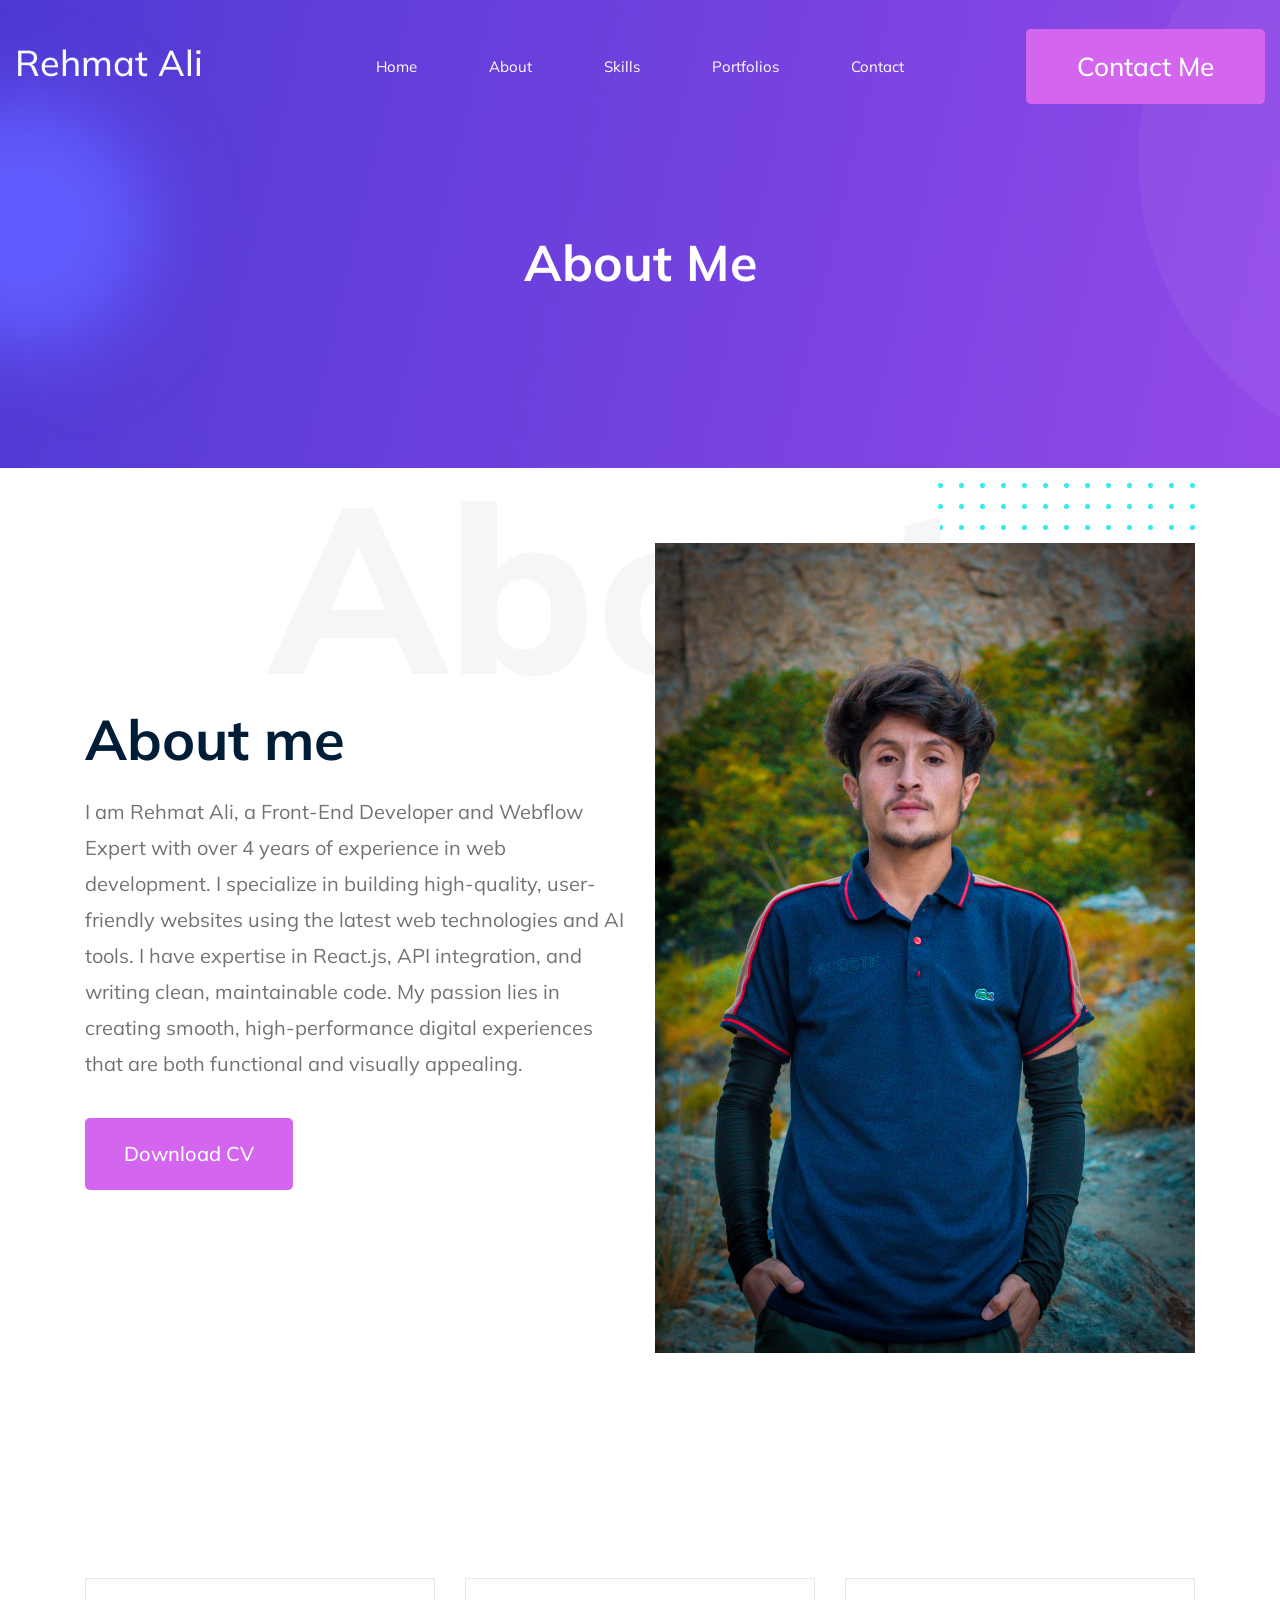
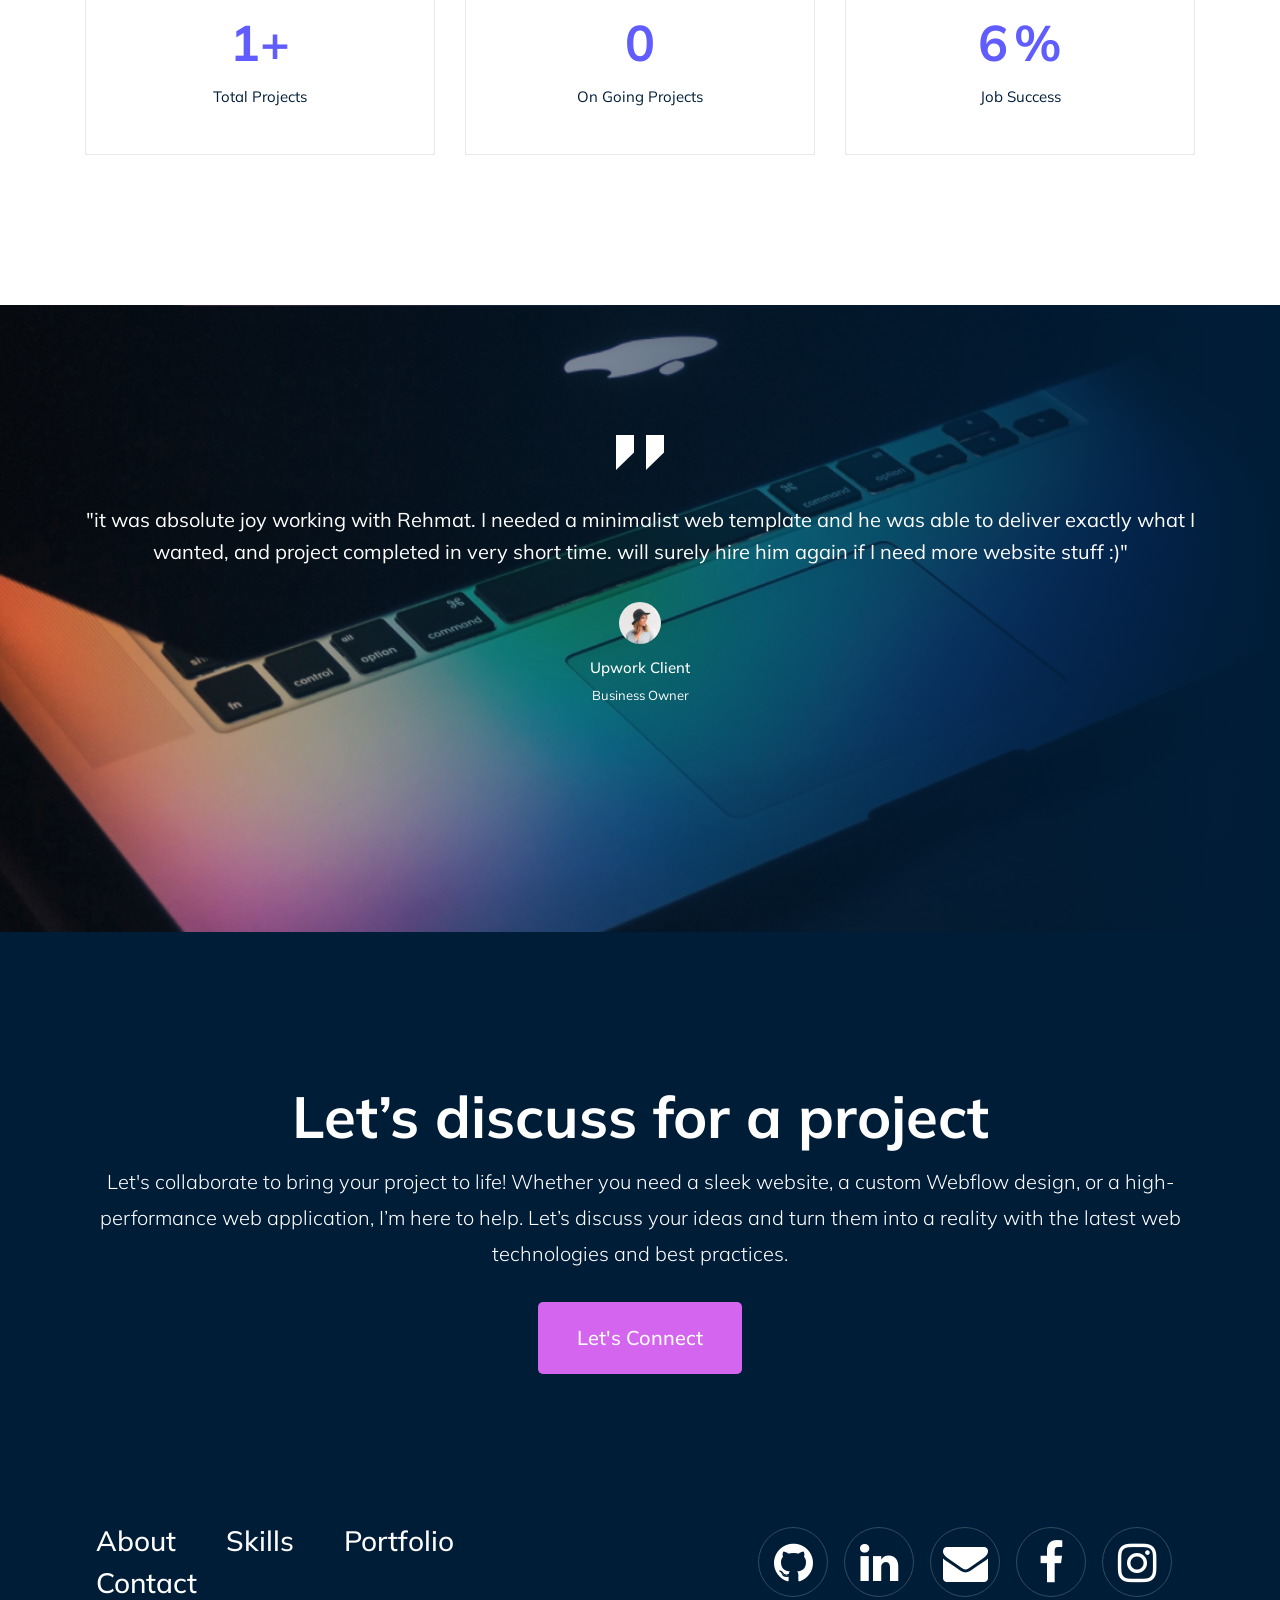
==== about.html @ cb11dce0 "Initial commit - Portfolio added" ====
<!doctype html>
<html class="no-js" lang="zxx">

<head>
    <meta charset="utf-8">
    <meta http-equiv="x-ua-compatible" content="ie=edge">
    <title>Rehmat Ali</title>
    <meta name="description" content="">
    <meta name="viewport" content="width=device-width, initial-scale=1">

    <!-- <link rel="manifest" href="site.webmanifest"> -->
    <!-- Place favicon.ico in the root directory -->

    <!-- CSS here -->
    <link rel="stylesheet" href="css/bootstrap.min.css">
    <link rel="stylesheet" href="css/owl.carousel.min.css">
    <link rel="stylesheet" href="css/magnific-popup.css">
    <link rel="stylesheet" href="css/font-awesome.min.css">
    <link rel="stylesheet" href="css/themify-icons.css">
    <link rel="stylesheet" href="css/nice-select.css">
    <link rel="stylesheet" href="css/flaticon.css">
    <link rel="stylesheet" href="css/gijgo.css">
    <link rel="stylesheet" href="css/animate.min.css">
    <link rel="stylesheet" href="css/slick.css">
    <link rel="stylesheet" href="css/slicknav.css">
    <link rel="stylesheet" href="css/style.css">
</head>

<body>
    <!-- header-start -->
    <header>
        <div class="header-area pt-3">
            <div id="sticky-header" class="main-header-area">
                <div class="container-fluid">
                    <div class="row align-items-center">
                        <div class="col-xl-3 col-lg-2">
                            <div class="logo">
                                <a href="index.html">
                                    <h1 class="text-light">Rehmat Ali</h1>
                                </a>
                            </div>
                        </div>
                        <div class="col-xl-6 col-lg-7">
                            <div class="main-menu  d-none d-lg-block">
                                <nav>
                                    <ul id="navigation">
                                        <li><a class="active" href="index.html">home</a></li>
                                        <li><a href="about.html">About</a></li>
                                        <li><a href="services.html">Skills</a></li>
                                        <li><a href="portfolio.html">Portfolios</a></li>
                                        <li><a href="contact.html">Contact</a></li>
                                    </ul>
                                </nav>
                            </div>
                        </div>
                        <div class="col-xl-3 col-lg-3 d-none d-lg-block">
                            <div class="Appointment">
                                <div class="book_btn d-none d-lg-block">
                                    <a href="contact.html">Contact Me</a>
                                </div>
                            </div>
                        </div>
                        <div class="col-12">
                            <div class="mobile_menu d-block d-lg-none"></div>
                        </div>
                    </div>

                </div>
            </div>
        </div>
    </header>
    <!-- header-end -->

    <!-- bradcam_area  -->
    <div class="bradcam_area bradcam_bg_1">
        <div class="container">
            <div class="row">
                <div class="col-xl-12">
                    <div class="bradcam_text text-center">
                        <h3>About Me</h3>
                    </div>
                </div>
            </div>
        </div>
    </div>
    <!-- /bradcam_area  -->


    <!-- about_me  -->
    <div class="about_me">
        <div class="about_large_title d-none d-lg-block">
            About
        </div>
        <div class="container">
            <div class="row align-items-center">
                <div class="col-xl-6 col-md-6">
                    <div class="about_e_details">
                        <h3>About me</h3>
                        <p>I am Rehmat Ali, a Front-End Developer and Webflow Expert with over 4 years of experience in
                            web development. I specialize in building high-quality, user-friendly websites using the
                            latest web technologies and AI tools. I have expertise in React.js, API integration, and
                            writing clean, maintainable code. My passion lies in creating smooth, high-performance
                            digital experiences that are both functional and visually appealing.</p>
                        <div class="download_cv">
                            <a target="_blank" class="boxed-btn3" href="https://reume-github.netlify.app/">Download CV</a>
                        </div>
                    </div>
                </div>
                <div class="col-xl-6 col-md-6">
                    <div class="about_img">
                        <div class="color_pattern d-none d-lg-block">
                            <img src="img/about/color_grid.png" alt="">
                        </div>
                        <div class="my_Pic">
                            <img src="img/about/man.jpg" alt="">
                        </div>
                    </div>
                </div>
            </div>
        </div>
    </div>
    <!--/ about_me  -->

    <div class="counter_area">
        <div class="container">
            <div class="row">
                <div class="col-xl-4 col-md-4">
                    <div class="single_counter text-center">
                        <h3>
                            <span class="counter">20 </span><span>+</span>
                        </h3>
                        <p>Total Projects</p>
                    </div>
                </div>
                <div class="col-xl-4 col-md-4">
                    <div class="single_counter text-center">
                        <h3>
                            <span class="counter">3 </span>
                        </h3>
                        <p>On Going Projects</p>
                    </div>
                </div>
                <div class="col-xl-4 col-md-4">
                    <div class="single_counter text-center">
                        <h3>
                            <span class="counter">100 </span> <span>%</span>
                        </h3>
                        <p>Job Success</p>
                    </div>
                </div>
            </div>
        </div>
    </div>
    <!-- testimonial_area  -->
    <div class="testimonial_area ">
        <div class="container">
            <div class="row">
                <div class="col-xl-12">
                    <div class="testmonial_active owl-carousel">
                        <div class="single_carousel">
                            <div class="single_testmonial text-center">
                                <div class="quote">
                                    <img src="img/testmonial/quote.svg" alt="">
                                </div>
                                <p>"it was absolute joy working with Rehmat.
                                    I needed a minimalist web template <br> and he was able to deliver exactly what I
                                    wanted, and project completed in very short time. <br>
                                    will surely hire him again if I need more website stuff :)" </p>
                                <div class="testmonial_author">
                                    <div class="thumb">
                                        <img src="img/testmonial/thumb.png" alt="">
                                    </div>
                                    <h3>Upwork Client</h3>
                                    <span>Business Owner</span>
                                </div>
                            </div>
                        </div>
                        <div class="single_carousel">
                            <div class="single_testmonial text-center">
                                <div class="quote">
                                    <img src="img/testmonial/quote.svg" alt="">
                                </div>
                                <p>"I would like to thank Rehmat very much for the quick and reliable cooperation!
                                    <br>Rehmat has a lot of knowledge when it comes to Webflow and Figma, <br> which
                                    makes it very easy to work with him. Thank you again!"
                                </p>
                                <div class="testmonial_author">
                                    <div class="thumb">
                                        <img src="img/testmonial/thumb.png" alt="">
                                    </div>
                                    <h3>Upwork Client</h3>
                                    <span>Business Owner</span>
                                </div>
                            </div>
                        </div>
                        <div class="single_carousel">
                            <div class="single_testmonial text-center">
                                <div class="quote">
                                    <img src="img/testmonial/quote.svg" alt="">
                                </div>
                                <p>"Rehmat did an outstanding job in converting our Figma designs into HTML. His work
                                    was <br> nothing short of excellent, and I am truly impressed with the level of
                                    professionalism, <br>attention to detail, and quality of his work. He is always
                                    available to answer questions, <br> provide updates and make necessary changes
                                    promptly. His ability to transform our Figma <br> designs into a beautiful,
                                    functional and responsive website was truly remarkable, <br> and we couldn't have
                                    been more pleased with the end result." </p>
                                <div class="testmonial_author">
                                    <div class="thumb">
                                        <img src="img/testmonial/thumb.png" alt="">
                                    </div>
                                    <h3>Jewelyn</h3>
                                    <span>Business Owner</span>
                                </div>
                            </div>
                        </div>
                    </div>
                </div>
            </div>
        </div>
    </div>
    <!-- /testimonial_area  -->

    <div class="discuss_projects">
        <div class="container">
            <div class="row">
                <div class="col-xl-12">
                    <div class="project_text text-center">
                        <h3>Let’s discuss for a project</h3>
                        <p>Let's collaborate to bring your project to life! Whether you need a sleek website, a custom
                            Webflow design, or a high-performance web application, I’m here to help. Let’s discuss your
                            ideas and turn them into a reality with the latest web technologies and best practices.</p>
                        <a class="boxed-btn3" href="/contact.html">Let's Connect</a>
                    </div>
                </div>
            </div>
        </div>
    </div>

    <!-- footer start -->
    <footer class="footer">
        <div class="footer_top p-5">
            <div class="container-fluid p-5">
                <div class="row align-items-center">
                    <div class="col-xl-6 col-md-6">
                        <div class="menu_links">
                            <ul>
                                <li><a href="./about.html">About</a></li>
                                <li><a href="./services.html">Skills</a></li>
                                <li><a href="./portfolio.html">Portfolio</a></li>
                                <li><a href="./contact.html">Contact</a></li>
                            </ul>
                        </div>
                    </div>
                    <div class="col-xl-6 col-md-6">
                        <div class="socail_links">
                            <ul>
                                <li><a target="_blank" href="https://github.com/rehmatroy"> <i
                                            class="fa fa-github fa-3x"></i> </a></li>
                                <li><a target="_blank" href="https://www.linkedin.com/in/rehmat-ali-web-developer/"> <i
                                            class="fa fa-linkedin fa-3x"></i> </a></li>
                                <li><a target="_blank" href="https://mail.google.com/mail/u/0/#inbox"> <i
                                            class="fa fa-envelope fa-3x"></i> </a></li>
                                <li><a target="_blank" href="https://www.facebook.com/rehmat.roy.54"> <i
                                            class="fa fa-facebook fa-3x"></i> </a></li>
                                <li><a target="_blank" href="https://www.instagram.com/rehmatali46/"> <i
                                            class="fa fa-instagram fa-3x"></i> </a></li>
                            </ul>
                        </div>
                    </div>
                </div>
            </div>
        </div>
    </footer>

    <!-- JS here -->
    <script src="js/vendor/modernizr-3.5.0.min.js"></script>
    <script src="js/vendor/jquery-1.12.4.min.js"></script>
    <script src="js/popper.min.js"></script>
    <script src="js/bootstrap.min.js"></script>
    <script src="js/owl.carousel.min.js"></script>
    <script src="js/isotope.pkgd.min.js"></script>
    <script src="js/ajax-form.js"></script>
    <script src="js/waypoints.min.js"></script>
    <script src="js/jquery.counterup.min.js"></script>
    <script src="js/imagesloaded.pkgd.min.js"></script>
    <script src="js/scrollIt.js"></script>
    <script src="js/jquery.scrollUp.min.js"></script>
    <script src="js/wow.min.js"></script>
    <script src="js/nice-select.min.js"></script>
    <script src="js/jquery.slicknav.min.js"></script>
    <script src="js/jquery.magnific-popup.min.js"></script>
    <script src="js/plugins.js"></script>
    <script src="js/gijgo.min.js"></script>

    <!--contact js-->
    <script src="js/contact.js"></script>
    <script src="js/jquery.ajaxchimp.min.js"></script>
    <script src="js/jquery.form.js"></script>
    <script src="js/jquery.validate.min.js"></script>
    <script src="js/mail-script.js"></script>

    <script src="js/main.js"></script>
</body>

</html>
---- css/themify-icons.css ----
@font-face {
	font-family: 'themify';
	src:url('../fonts/themify.eot?-fvbane');
	src:url('../fonts/themify.eot?#iefix-fvbane') format('embedded-opentype'),
		url('../fonts/themify.woff?-fvbane') format('woff'),
		url('../fonts/themify.ttf?-fvbane') format('truetype'),
		url('../fonts/themify.svg?-fvbane#themify') format('svg');
	font-weight: normal;
	font-style: normal;
}

[class^="ti-"], [class*=" ti-"] {
	font-family: 'themify';
	/* speak: none; */
	font-style: normal;
	font-weight: normal;
	font-variant: normal;
	text-transform: none;
	line-height: 1;

	/* Better Font Rendering =========== */
	-webkit-font-smoothing: antialiased;
	-moz-osx-font-smoothing: grayscale;
}

.ti-wand:before {
	content: "\e600";
}
.ti-volume:before {
	content: "\e601";
}
.ti-user:before {
	content: "\e602";
}
.ti-unlock:before {
	content: "\e603";
}
.ti-unlink:before {
	content: "\e604";
}
.ti-trash:before {
	content: "\e605";
}
.ti-thought:before {
	content: "\e606";
}
.ti-target:before {
	content: "\e607";
}
.ti-tag:before {
	content: "\e608";
}
.ti-tablet:before {
	content: "\e609";
}
.ti-star:before {
	content: "\e60a";
}
.ti-spray:before {
	content: "\e60b";
}
.ti-signal:before {
	content: "\e60c";
}
.ti-shopping-cart:before {
	content: "\e60d";
}
.ti-shopping-cart-full:before {
	content: "\e60e";
}
.ti-settings:before {
	content: "\e60f";
}
.ti-search:before {
	content: "\e610";
}
.ti-zoom-in:before {
	content: "\e611";
}
.ti-zoom-out:before {
	content: "\e612";
}
.ti-cut:before {
	content: "\e613";
}
.ti-ruler:before {
	content: "\e614";
}
.ti-ruler-pencil:before {
	content: "\e615";
}
.ti-ruler-alt:before {
	content: "\e616";
}
.ti-bookmark:before {
	content: "\e617";
}
.ti-bookmark-alt:before {
	content: "\e618";
}
.ti-reload:before {
	content: "\e619";
}
.ti-plus:before {
	content: "\e61a";
}
.ti-pin:before {
	content: "\e61b";
}
.ti-pencil:before {
	content: "\e61c";
}
.ti-pencil-alt:before {
	content: "\e61d";
}
.ti-paint-roller:before {
	content: "\e61e";
}
.ti-paint-bucket:before {
	content: "\e61f";
}
.ti-na:before {
	content: "\e620";
}
.ti-mobile:before {
	content: "\e621";
}
.ti-minus:before {
	content: "\e622";
}
.ti-medall:before {
	content: "\e623";
}
.ti-medall-alt:before {
	content: "\e624";
}
.ti-marker:before {
	content: "\e625";
}
.ti-marker-alt:before {
	content: "\e626";
}
.ti-arrow-up:before {
	content: "\e627";
}
.ti-arrow-right:before {
	content: "\e628";
}
.ti-arrow-left:before {
	content: "\e629";
}
.ti-arrow-down:before {
	content: "\e62a";
}
.ti-lock:before {
	content: "\e62b";
}
.ti-location-arrow:before {
	content: "\e62c";
}
.ti-link:before {
	content: "\e62d";
}
.ti-layout:before {
	content: "\e62e";
}
.ti-layers:before {
	content: "\e62f";
}
.ti-layers-alt:before {
	content: "\e630";
}
.ti-key:before {
	content: "\e631";
}
.ti-import:before {
	content: "\e632";
}
.ti-image:before {
	content: "\e633";
}
.ti-heart:before {
	content: "\e634";
}
.ti-heart-broken:before {
	content: "\e635";
}
.ti-hand-stop:before {
	content: "\e636";
}
.ti-hand-open:before {
	content: "\e637";
}
.ti-hand-drag:before {
	content: "\e638";
}
.ti-folder:before {
	content: "\e639";
}
.ti-flag:before {
	content: "\e63a";
}
.ti-flag-alt:before {
	content: "\e63b";
}
.ti-flag-alt-2:before {
	content: "\e63c";
}
.ti-eye:before {
	content: "\e63d";
}
.ti-export:before {
	content: "\e63e";
}
.ti-exchange-vertical:before {
	content: "\e63f";
}
.ti-desktop:before {
	content: "\e640";
}
.ti-cup:before {
	content: "\e641";
}
.ti-crown:before {
	content: "\e642";
}
.ti-comments:before {
	content: "\e643";
}
.ti-comment:before {
	content: "\e644";
}
.ti-comment-alt:before {
	content: "\e645";
}
.ti-close:before {
	content: "\e646";
}
.ti-clip:before {
	content: "\e647";
}
.ti-angle-up:before {
	content: "\e648";
}
.ti-angle-right:before {
	content: "\e649";
}
.ti-angle-left:before {
	content: "\e64a";
}
.ti-angle-down:before {
	content: "\e64b";
}
.ti-check:before {
	content: "\e64c";
}
.ti-check-box:before {
	content: "\e64d";
}
.ti-camera:before {
	content: "\e64e";
}
.ti-announcement:before {
	content: "\e64f";
}
.ti-brush:before {
	content: "\e650";
}
.ti-briefcase:before {
	content: "\e651";
}
.ti-bolt:before {
	content: "\e652";
}
.ti-bolt-alt:before {
	content: "\e653";
}
.ti-blackboard:before {
	content: "\e654";
}
.ti-bag:before {
	content: "\e655";
}
.ti-move:before {
	content: "\e656";
}
.ti-arrows-vertical:before {
	content: "\e657";
}
.ti-arrows-horizontal:before {
	content: "\e658";
}
.ti-fullscreen:before {
	content: "\e659";
}
.ti-arrow-top-right:before {
	content: "\e65a";
}
.ti-arrow-top-left:before {
	content: "\e65b";
}
.ti-arrow-circle-up:before {
	content: "\e65c";
}
.ti-arrow-circle-right:before {
	content: "\e65d";
}
.ti-arrow-circle-left:before {
	content: "\e65e";
}
.ti-arrow-circle-down:before {
	content: "\e65f";
}
.ti-angle-double-up:before {
	content: "\e660";
}
.ti-angle-double-right:before {
	content: "\e661";
}
.ti-angle-double-left:before {
	content: "\e662";
}
.ti-angle-double-down:before {
	content: "\e663";
}
.ti-zip:before {
	content: "\e664";
}
.ti-world:before {
	content: "\e665";
}
.ti-wheelchair:before {
	content: "\e666";
}
.ti-view-list:before {
	content: "\e667";
}
.ti-view-list-alt:before {
	content: "\e668";
}
.ti-view-grid:before {
	content: "\e669";
}
.ti-uppercase:before {
	content: "\e66a";
}
.ti-upload:before {
	content: "\e66b";
}
.ti-underline:before {
	content: "\e66c";
}
.ti-truck:before {
	content: "\e66d";
}
.ti-timer:before {
	content: "\e66e";
}
.ti-ticket:before {
	content: "\e66f";
}
.ti-thumb-up:before {
	content: "\e670";
}
.ti-thumb-down:before {
	content: "\e671";
}
.ti-text:before {
	content: "\e672";
}
.ti-stats-up:before {
	content: "\e673";
}
.ti-stats-down:before {
	content: "\e674";
}
.ti-split-v:before {
	content: "\e675";
}
.ti-split-h:before {
	content: "\e676";
}
.ti-smallcap:before {
	content: "\e677";
}
.ti-shine:before {
	content: "\e678";
}
.ti-shift-right:before {
	content: "\e679";
}
.ti-shift-left:before {
	content: "\e67a";
}
.ti-shield:before {
	content: "\e67b";
}
.ti-notepad:before {
	content: "\e67c";
}
.ti-server:before {
	content: "\e67d";
}
.ti-quote-right:before {
	content: "\e67e";
}
.ti-quote-left:before {
	content: "\e67f";
}
.ti-pulse:before {
	content: "\e680";
}
.ti-printer:before {
	content: "\e681";
}
.ti-power-off:before {
	content: "\e682";
}
.ti-plug:before {
	content: "\e683";
}
.ti-pie-chart:before {
	content: "\e684";
}
.ti-paragraph:before {
	content: "\e685";
}
.ti-panel:before {
	content: "\e686";
}
.ti-package:before {
	content: "\e687";
}
.ti-music:before {
	content: "\e688";
}
.ti-music-alt:before {
	content: "\e689";
}
.ti-mouse:before {
	content: "\e68a";
}
.ti-mouse-alt:before {
	content: "\e68b";
}
.ti-money:before {
	content: "\e68c";
}
.ti-microphone:before {
	content: "\e68d";
}
.ti-menu:before {
	content: "\e68e";
}
.ti-menu-alt:before {
	content: "\e68f";
}
.ti-map:before {
	content: "\e690";
}
.ti-map-alt:before {
	content: "\e691";
}
.ti-loop:before {
	content: "\e692";
}
.ti-location-pin:before {
	content: "\e693";
}
.ti-list:before {
	content: "\e694";
}
.ti-light-bulb:before {
	content: "\e695";
}
.ti-Italic:before {
	content: "\e696";
}
.ti-info:before {
	content: "\e697";
}
.ti-infinite:before {
	content: "\e698";
}
.ti-id-badge:before {
	content: "\e699";
}
.ti-hummer:before {
	content: "\e69a";
}
.ti-home:before {
	content: "\e69b";
}
.ti-help:before {
	content: "\e69c";
}
.ti-headphone:before {
	content: "\e69d";
}
.ti-harddrives:before {
	content: "\e69e";
}
.ti-harddrive:before {
	content: "\e69f";
}
.ti-gift:before {
	content: "\e6a0";
}
.ti-game:before {
	content: "\e6a1";
}
.ti-filter:before {
	content: "\e6a2";
}
.ti-files:before {
	content: "\e6a3";
}
.ti-file:before {
	content: "\e6a4";
}
.ti-eraser:before {
	content: "\e6a5";
}
.ti-envelope:before {
	content: "\e6a6";
}
.ti-download:before {
	content: "\e6a7";
}
.ti-direction:before {
	content: "\e6a8";
}
.ti-direction-alt:before {
	content: "\e6a9";
}
.ti-dashboard:before {
	content: "\e6aa";
}
.ti-control-stop:before {
	content: "\e6ab";
}
.ti-control-shuffle:before {
	content: "\e6ac";
}
.ti-control-play:before {
	content: "\e6ad";
}
.ti-control-pause:before {
	content: "\e6ae";
}
.ti-control-forward:before {
	content: "\e6af";
}
.ti-control-backward:before {
	content: "\e6b0";
}
.ti-cloud:before {
	content: "\e6b1";
}
.ti-cloud-up:before {
	content: "\e6b2";
}
.ti-cloud-down:before {
	content: "\e6b3";
}
.ti-clipboard:before {
	content: "\e6b4";
}
.ti-car:before {
	content: "\e6b5";
}
.ti-calendar:before {
	content: "\e6b6";
}
.ti-book:before {
	content: "\e6b7";
}
.ti-bell:before {
	content: "\e6b8";
}
.ti-basketball:before {
	content: "\e6b9";
}
.ti-bar-chart:before {
	content: "\e6ba";
}
.ti-bar-chart-alt:before {
	content: "\e6bb";
}
.ti-back-right:before {
	content: "\e6bc";
}
.ti-back-left:before {
	content: "\e6bd";
}
.ti-arrows-corner:before {
	content: "\e6be";
}
.ti-archive:before {
	content: "\e6bf";
}
.ti-anchor:before {
	content: "\e6c0";
}
.ti-align-right:before {
	content: "\e6c1";
}
.ti-align-left:before {
	content: "\e6c2";
}
.ti-align-justify:before {
	content: "\e6c3";
}
.ti-align-center:before {
	content: "\e6c4";
}
.ti-alert:before {
	content: "\e6c5";
}
.ti-alarm-clock:before {
	content: "\e6c6";
}
.ti-agenda:before {
	content: "\e6c7";
}
.ti-write:before {
	content: "\e6c8";
}
.ti-window:before {
	content: "\e6c9";
}
.ti-widgetized:before {
	content: "\e6ca";
}
.ti-widget:before {
	content: "\e6cb";
}
.ti-widget-alt:before {
	content: "\e6cc";
}
.ti-wallet:before {
	content: "\e6cd";
}
.ti-video-clapper:before {
	content: "\e6ce";
}
.ti-video-camera:before {
	content: "\e6cf";
}
.ti-vector:before {
	content: "\e6d0";
}
.ti-themify-logo:before {
	content: "\e6d1";
}
.ti-themify-favicon:before {
	content: "\e6d2";
}
.ti-themify-favicon-alt:before {
	content: "\e6d3";
}
.ti-support:before {
	content: "\e6d4";
}
.ti-stamp:before {
	content: "\e6d5";
}
.ti-split-v-alt:before {
	content: "\e6d6";
}
.ti-slice:before {
	content: "\e6d7";
}
.ti-shortcode:before {
	content: "\e6d8";
}
.ti-shift-right-alt:before {
	content: "\e6d9";
}
.ti-shift-left-alt:before {
	content: "\e6da";
}
.ti-ruler-alt-2:before {
	content: "\e6db";
}
.ti-receipt:before {
	content: "\e6dc";
}
.ti-pin2:before {
	content: "\e6dd";
}
.ti-pin-alt:before {
	content: "\e6de";
}
.ti-pencil-alt2:before {
	content: "\e6df";
}
.ti-palette:before {
	content: "\e6e0";
}
.ti-more:before {
	content: "\e6e1";
}
.ti-more-alt:before {
	content: "\e6e2";
}
.ti-microphone-alt:before {
	content: "\e6e3";
}
.ti-magnet:before {
	content: "\e6e4";
}
.ti-line-double:before {
	content: "\e6e5";
}
.ti-line-dotted:before {
	content: "\e6e6";
}
.ti-line-dashed:before {
	content: "\e6e7";
}
.ti-layout-width-full:before {
	content: "\e6e8";
}
.ti-layout-width-default:before {
	content: "\e6e9";
}
.ti-layout-width-default-alt:before {
	content: "\e6ea";
}
.ti-layout-tab:before {
	content: "\e6eb";
}
.ti-layout-tab-window:before {
	content: "\e6ec";
}
.ti-layout-tab-v:before {
	content: "\e6ed";
}
.ti-layout-tab-min:before {
	content: "\e6ee";
}
.ti-layout-slider:before {
	content: "\e6ef";
}
.ti-layout-slider-alt:before {
	content: "\e6f0";
}
.ti-layout-sidebar-right:before {
	content: "\e6f1";
}
.ti-layout-sidebar-none:before {
	content: "\e6f2";
}
.ti-layout-sidebar-left:before {
	content: "\e6f3";
}
.ti-layout-placeholder:before {
	content: "\e6f4";
}
.ti-layout-menu:before {
	content: "\e6f5";
}
.ti-layout-menu-v:before {
	content: "\e6f6";
}
.ti-layout-menu-separated:before {
	content: "\e6f7";
}
.ti-layout-menu-full:before {
	content: "\e6f8";
}
.ti-layout-media-right-alt:before {
	content: "\e6f9";
}
.ti-layout-media-right:before {
	content: "\e6fa";
}
.ti-layout-media-overlay:before {
	content: "\e6fb";
}
.ti-layout-media-overlay-alt:before {
	content: "\e6fc";
}
.ti-layout-media-overlay-alt-2:before {
	content: "\e6fd";
}
.ti-layout-media-left-alt:before {
	content: "\e6fe";
}
.ti-layout-media-left:before {
	content: "\e6ff";
}
.ti-layout-media-center-alt:before {
	content: "\e700";
}
.ti-layout-media-center:before {
	content: "\e701";
}
.ti-layout-list-thumb:before {
	content: "\e702";
}
.ti-layout-list-thumb-alt:before {
	content: "\e703";
}
.ti-layout-list-post:before {
	content: "\e704";
}
.ti-layout-list-large-image:before {
	content: "\e705";
}
.ti-layout-line-solid:before {
	content: "\e706";
}
.ti-layout-grid4:before {
	content: "\e707";
}
.ti-layout-grid3:before {
	content: "\e708";
}
.ti-layout-grid2:before {
	content: "\e709";
}
.ti-layout-grid2-thumb:before {
	content: "\e70a";
}
.ti-layout-cta-right:before {
	content: "\e70b";
}
.ti-layout-cta-left:before {
	content: "\e70c";
}
.ti-layout-cta-center:before {
	content: "\e70d";
}
.ti-layout-cta-btn-right:before {
	content: "\e70e";
}
.ti-layout-cta-btn-left:before {
	content: "\e70f";
}
.ti-layout-column4:before {
	content: "\e710";
}
.ti-layout-column3:before {
	content: "\e711";
}
.ti-layout-column2:before {
	content: "\e712";
}
.ti-layout-accordion-separated:before {
	content: "\e713";
}
.ti-layout-accordion-merged:before {
	content: "\e714";
}
.ti-layout-accordion-list:before {
	content: "\e715";
}
.ti-ink-pen:before {
	content: "\e716";
}
.ti-info-alt:before {
	content: "\e717";
}
.ti-help-alt:before {
	content: "\e718";
}
.ti-headphone-alt:before {
	content: "\e719";
}
.ti-hand-point-up:before {
	content: "\e71a";
}
.ti-hand-point-right:before {
	content: "\e71b";
}
.ti-hand-point-left:before {
	content: "\e71c";
}
.ti-hand-point-down:before {
	content: "\e71d";
}
.ti-gallery:before {
	content: "\e71e";
}
.ti-face-smile:before {
	content: "\e71f";
}
.ti-face-sad:before {
	content: "\e720";
}
.ti-credit-card:before {
	content: "\e721";
}
.ti-control-skip-forward:before {
	content: "\e722";
}
.ti-control-skip-backward:before {
	content: "\e723";
}
.ti-control-record:before {
	content: "\e724";
}
.ti-control-eject:before {
	content: "\e725";
}
.ti-comments-smiley:before {
	content: "\e726";
}
.ti-brush-alt:before {
	content: "\e727";
}
.ti-youtube:before {
	content: "\e728";
}
.ti-vimeo:before {
	content: "\e729";
}
.ti-twitter:before {
	content: "\e72a";
}
.ti-time:before {
	content: "\e72b";
}
.ti-tumblr:before {
	content: "\e72c";
}
.ti-skype:before {
	content: "\e72d";
}
.ti-share:before {
	content: "\e72e";
}
.ti-share-alt:before {
	content: "\e72f";
}
.ti-rocket:before {
	content: "\e730";
}
.ti-pinterest:before {
	content: "\e731";
}
.ti-new-window:before {
	content: "\e732";
}
.ti-microsoft:before {
	content: "\e733";
}
.ti-list-ol:before {
	content: "\e734";
}
.ti-linkedin:before {
	content: "\e735";
}
.ti-layout-sidebar-2:before {
	content: "\e736";
}
.ti-layout-grid4-alt:before {
	content: "\e737";
}
.ti-layout-grid3-alt:before {
	content: "\e738";
}
.ti-layout-grid2-alt:before {
	content: "\e739";
}
.ti-layout-column4-alt:before {
	content: "\e73a";
}
.ti-layout-column3-alt:before {
	content: "\e73b";
}
.ti-layout-column2-alt:before {
	content: "\e73c";
}
.ti-instagram:before {
	content: "\e73d";
}
.ti-google:before {
	content: "\e73e";
}
.ti-github:before {
	content: "\e73f";
}
.ti-flickr:before {
	content: "\e740";
}
.ti-facebook:before {
	content: "\e741";
}
.ti-dropbox:before {
	content: "\e742";
}
.ti-dribbble:before {
	content: "\e743";
}
.ti-apple:before {
	content: "\e744";
}
.ti-android:before {
	content: "\e745";
}
.ti-save:before {
	content: "\e746";
}
.ti-save-alt:before {
	content: "\e747";
}
.ti-yahoo:before {
	content: "\e748";
}
.ti-wordpress:before {
	content: "\e749";
}
.ti-vimeo-alt:before {
	content: "\e74a";
}
.ti-twitter-alt:before {
	content: "\e74b";
}
.ti-tumblr-alt:before {
	content: "\e74c";
}
.ti-trello:before {
	content: "\e74d";
}
.ti-stack-overflow:before {
	content: "\e74e";
}
.ti-soundcloud:before {
	content: "\e74f";
}
.ti-sharethis:before {
	content: "\e750";
}
.ti-sharethis-alt:before {
	content: "\e751";
}
.ti-reddit:before {
	content: "\e752";
}
.ti-pinterest-alt:before {
	content: "\e753";
}
.ti-microsoft-alt:before {
	content: "\e754";
}
.ti-linux:before {
	content: "\e755";
}
.ti-jsfiddle:before {
	content: "\e756";
}
.ti-joomla:before {
	content: "\e757";
}
.ti-html5:before {
	content: "\e758";
}
.ti-flickr-alt:before {
	content: "\e759";
}
.ti-email:before {
	content: "\e75a";
}
.ti-drupal:before {
	content: "\e75b";
}
.ti-dropbox-alt:before {
	content: "\e75c";
}
.ti-css3:before {
	content: "\e75d";
}
.ti-rss:before {
	content: "\e75e";
}
.ti-rss-alt:before {
	content: "\e75f";
}
---- css/nice-select.css ----
.nice-select {
  -webkit-tap-highlight-color: transparent;
  background-color: #fff;
  border-radius: 5px;
  border: solid 1px #e8e8e8;
  box-sizing: border-box;
  clear: both;
  cursor: pointer;
  display: block;
  float: left;
  font-family: inherit;
  font-size: 14px;
  font-weight: normal;
  height: 42px;
  line-height: 40px;
  outline: none;
  padding-left: 18px;
  padding-right: 30px;
  position: relative;
  text-align: left !important;
  -webkit-transition: all 0.2s ease-in-out;
  transition: all 0.2s ease-in-out;
  -webkit-user-select: none;
     -moz-user-select: none;
      -ms-user-select: none;
          user-select: none;
  white-space: nowrap;
  width: auto; }
  .nice-select:hover {
    border-color: #dbdbdb; }
  .nice-select:active, .nice-select.open, .nice-select:focus {
    border-color: #999; }


  .nice-select.disabled {
    border-color: #ededed;
    color: #999;
    pointer-events: none; }
    .nice-select.disabled:after {
      border-color: #cccccc; }
  .nice-select.wide {
    width: 100%; }
    .nice-select.wide .list {
      left: 0 !important;
      right: 0 !important; }
  .nice-select.right {
    float: right; }
    .nice-select.right .list {
      left: auto;
      right: 0; }
  .nice-select.small {
    font-size: 12px;
    height: 36px;
    line-height: 34px; }
    .nice-select.small:after {
      height: 4px;
      width: 4px; }
    .nice-select.small .option {
      line-height: 34px;
      min-height: 34px; }
  .nice-select .list {
    background-color: #fff;
    border-radius: 5px;
    box-shadow: 0 0 0 1px rgba(68, 68, 68, 0.11);
    box-sizing: border-box;
    margin-top: 4px;
    opacity: 0;
    overflow: hidden;
    padding: 0;
    pointer-events: none;
    position: absolute;
    top: 100%;
    left: 0;
    -webkit-transform-origin: 50% 0;
        -ms-transform-origin: 50% 0;
            transform-origin: 50% 0;
    -webkit-transform: scale(0.75) translateY(-21px);
        -ms-transform: scale(0.75) translateY(-21px);
            transform: scale(0.75) translateY(-21px);
    -webkit-transition: all 0.2s cubic-bezier(0.5, 0, 0, 1.25), opacity 0.15s ease-out;
    transition: all 0.2s cubic-bezier(0.5, 0, 0, 1.25), opacity 0.15s ease-out;
    z-index: 9; }
    .nice-select .list:hover .option:not(:hover) {
      background-color: transparent !important; }
  .nice-select .option {
    cursor: pointer;
    font-weight: 400;
    line-height: 40px;
    list-style: none;
    min-height: 40px;
    outline: none;
    padding-left: 18px;
    padding-right: 29px;
    text-align: left;
    -webkit-transition: all 0.2s;
    transition: all 0.2s; }
    .nice-select .option:hover, .nice-select .option.focus, .nice-select .option.selected.focus {
      background-color: #f6f6f6; }
    .nice-select .option.selected {
      font-weight: bold; }
    .nice-select .option.disabled {
      background-color: transparent;
      color: #999;
      cursor: default; }

.no-csspointerevents .nice-select .list {
  display: none; }

.no-csspointerevents .nice-select.open .list {
  display: block; }





  /* ,,,,,,,,,,,,,,,, */


  .nice-select:after {
    content: "\e64b";
    display: block;
    height: 5px;
    margin-top: -5px;
    pointer-events: none;
    position: absolute;
    right: 30px;
    top: 8px;
    transition: all 0.15s ease-in-out;
    width: 5px;
    font-family: 'themify';
    color: #ddd; }

    .nice-select.open:after {
 }
    .nice-select.open .list {
      opacity: 1;
      pointer-events: auto;
      -webkit-transform: scale(1) translateY(0);
          -ms-transform: scale(1) translateY(0);
              transform: scale(1) translateY(0); }
---- css/flaticon.css ----
/*
  	Flaticon icon font: Flaticon
  	Creation date: 07/09/2019 08:07
  	*/

	  @font-face {
		font-family: "Flaticon";
		src: url("../fonts/Flaticon.eot");
		src: url("../fonts/Flaticon.eot");
		src: url("../fonts/Flaticon.eot?#iefix") format("embedded-opentype"),
			 url("../fonts/Flaticon.woff2") format("woff2"),
			 url("../fonts/Flaticon.woff") format("woff"),
			 url("../fonts/Flaticon.ttf") format("truetype"),
			 url("../fonts/Flaticon.svg#Flaticon") format("svg");
		font-weight: normal;
		font-style: normal;
	  }
	  
	  @media screen and (-webkit-min-device-pixel-ratio:0) {
		@font-face {
		  font-family: "Flaticon";
		  src: url("./Flaticon.svg#Flaticon") format("svg");
		}
	  }
	  
	  [class^="flaticon-"]:before, [class*=" flaticon-"]:before,
	  [class^="flaticon-"]:after, [class*=" flaticon-"]:after {   
		font-family: Flaticon;
			  font-size: 20px;
	  font-style: normal;
	  margin-left: 20px;
	  }
	  
	.flaticon-legal-paper:before {
		content: "\e001";
	}
	.flaticon-case:before {
		content: "\e002";
	}
	.flaticon-survey:before {
		content: "\e003";
	}
	.flaticon-bar-chart:before {
		content: "\e004";
	}
	.flaticon-controls:before {
		content: "\e005";
	}
	.flaticon-puzzle:before {
		content: "\e006";
	}
	.flaticon-right:before {
		content: "\e007";
	}
---- css/gijgo.css ----
.gj-button {
    background-color: #f5f5f5;
    border: 1px solid #ddd;
    color: #000;
    border-radius: 3px;
    padding: 6px 10px;
    cursor: pointer;
}

.gj-unselectable {
    -webkit-touch-callout: none;
    -webkit-user-select: none;
    -khtml-user-select: none;
    -moz-user-select: none;
    -ms-user-select: none;
    user-select: none;
}

.gj-row {
    display: -webkit-box;
    display: -ms-flexbox;
    display: flex;
    -ms-flex-wrap: wrap;
    flex-wrap: wrap;
}

.gj-margin-left-5 {
    margin-left: 5px;
}

.gj-margin-left-10 {
    margin-left: 10px;
}

.gj-width-full {
    width: 100%;
}

.gj-cursor-pointer {
    cursor: pointer;
}

.gj-text-align-center {
    text-align: center;
}

.gj-font-size-16 {
    font-size: 16px;
}

.gj-hidden {
    display: none;
}

/** Material Design */
.gj-button-md {
    background: 0 0;
    border: none;
    border-radius: 2px;
    color: rgba(0, 0, 0, 0.87);
    position: relative;
    height: 36px;
    margin: 0;
    min-width: 64px;
    padding: 0 16px;
    display: inline-block;
    font-family: "Roboto","Helvetica","Arial",sans-serif;
    font-size: 1rem;
    font-weight: 500;
    text-transform: uppercase;
    letter-spacing: 0;
    overflow: hidden;
    will-change: box-shadow;
    transition: box-shadow .2s cubic-bezier(.4,0,1,1),background-color .2s cubic-bezier(.4,0,.2,1),color .2s cubic-bezier(.4,0,.2,1);
    outline: none;
    cursor: pointer;
    text-decoration: none;
    text-align: center;
    line-height: 36px;
    vertical-align: middle;
    overflow: hidden;
    -webkit-user-select: none;
    -moz-user-select: none;
    -ms-user-select: none;
    user-select: none;
}

.gj-button-md:hover {
    background-color: rgba(158,158,158,.2);
}

.gj-button-md:disabled {
    color: rgba(0,0,0,.26);
    background: 0 0;
}

.gj-button-md .material-icons,
.gj-button-md .gj-icon {
    vertical-align: middle;
    /*font-size: 1.3rem;
    margin-right: 4px;*/
}

.gj-button-md.gj-button-md-icon {
    width: 24px;
    height: 31px;
    min-width: 24px;
    padding: 0px;
    display: table;
}

.gj-button-md.gj-button-md-icon .material-icons,
.gj-button-md.gj-button-md-icon .gj-icon {
    display: table-cell;
    margin-right: 0px;
    width: 24px;
    height: 24px;
}

.gj-button-md.active {
    background-color: rgba(158,158,158,.4);
}

.gj-button-md-group {
    position: relative;
    display: inline-block;
    vertical-align: middle;
}

.gj-textbox-md {
    border: none;
    border-bottom: 1px solid rgba(0,0,0,.42);
    display: block;
    font-family: "Helvetica","Arial",sans-serif;
    font-size: 16px;
    line-height: 16px;
    padding: 4px 0px;
    margin: 0;
    width: 100%;
    background: 0 0;
    text-align: left;
    color: rgba(0,0,0,.87);
}

.gj-textbox-md:focus,
.gj-textbox-md:active {
    border-bottom: 2px solid rgba(0,0,0,.42);
    outline: none;
}

.gj-textbox-md::placeholder {
    color: #8e8e8e;
}

.gj-textbox-md:-ms-input-placeholder {
    color: #8e8e8e;
}

.gj-textbox-md::-ms-input-placeholder {
    color: #8e8e8e;
}

.gj-md-spacer-24 {
    min-width: 24px;
    width: 24px;
    display: inline-block;
}

.gj-md-spacer-32 {
    min-width: 32px;
    width: 32px;
    display: inline-block;
}

.gj-modal {
    position: fixed;
    top: 0;
    right: 0;
    bottom: 0;
    left: 0;
    z-index: 1203;
    display: none;
    overflow: hidden;
    -webkit-overflow-scrolling: touch;
    outline: 0;
    background-color: rgba(0, 0, 0, 0.54118);
    transition: 200ms ease opacity;
    will-change: opacity;
}

/* List */
ul.gj-list li [data-role="wrapper"] {
    display: table;
    width: 100%;
}

ul.gj-list li [data-role="checkbox"] {
    display: table-cell;
    vertical-align:middle;
    text-align:center;
}

ul.gj-list li [data-role="image"] {
    display: table-cell;
    vertical-align:middle;
    text-align:center;
}

ul.gj-list li [data-role="display"] {
    display: table-cell;
    vertical-align:middle;
    cursor: pointer;
}

ul.gj-list li [data-role="display"]:empty:before {
  content: "\200b"; /* unicode zero width space character */
}

/* List - Bootstrap */
ul.gj-list-bootstrap {
    padding-left: 0px;
    margin-bottom: 0px;
}

ul.gj-list-bootstrap li {
    padding: 0px;
}

ul.gj-list-bootstrap li [data-role="wrapper"] {
    padding: 0px 10px;
}

ul.gj-list-bootstrap li [data-role="checkbox"] {
    width: 24px;
    padding: 3px;
}

ul.gj-list-bootstrap li [data-role="image"] {
    width: 24px;
    height: 24px;
}

ul.gj-list-bootstrap li [data-role="display"] {
    padding: 8px 0px 8px 4px;
}

.list-group-item.active ul li, .list-group-item.active:focus ul li, .list-group-item.active:hover ul li {
    text-shadow: none;
    color:initial;
}

/* List - Material Design */
ul.gj-list-md {
    padding: 0px;
    list-style: none;
    list-style-type: none;
    line-height: 24px;
    letter-spacing: 0;
    color: #616161; /* Gray 700 */
}

ul.gj-list-md li {
    display: list-item;
    list-style-type: none;
    padding: 0px;
    min-height: unset;
    box-sizing: border-box;
    align-items: center;
    cursor: default;
    overflow: hidden;

    font-family: "Roboto","Helvetica","Arial",sans-serif;
    font-size: 16px;
    font-weight: 400;
    letter-spacing: .04em;
    line-height: 1;
    
    -webkit-flex-direction: row;
    -ms-flex-direction: row;
    flex-direction: row;
    -webkit-flex-wrap: nowrap;
    -ms-flex-wrap: nowrap;
    flex-wrap: nowrap;
}

ul.gj-list-md li [data-role="checkbox"] {
    height: 24px;
    width: 24px;
}

ul.gj-list-md li [data-role="image"] {
    height: 24px;
    width: 24px;
}

ul.gj-list-md li [data-role="display"] {
    padding: 8px 0px 8px 5px;
    order: 0;
    flex-grow: 2;
    text-decoration: none;
    box-sizing: border-box;
    align-items: center;
    text-align: left;
    color: rgba(0,0,0,.87);
}

ul.gj-list-md li.disabled>[data-role="wrapper"]>[data-role="display"] {
    color: #9E9E9E; /* Gray 500 */
}

.gj-list-md-active {
    background: #e0e0e0;
    color: #3f51b5;
}


/* Picker */
.gj-picker {
    position: absolute;
    z-index: 1203;
    background-color: #fff;
}

.gj-picker .selected {
    color: #fff;
}

/* Material Design */
.gj-picker-md {
    font-family: "Roboto","Helvetica","Arial",sans-serif;
    font-size: 16px;
    font-weight: 400;
    letter-spacing: .04em;
    line-height: 1;
    color: rgba(0,0,0,.87);
    border: 1px solid #E0E0E0;
}

.gj-modal .gj-picker-md {
    border: 0px;
}

.gj-picker-md [role="header"] {
    color: rgba(255, 255, 255, 0.54);
    display: flex;
    background: #2196f3;
    align-items: baseline;
    user-select: none;
    justify-content: center;
}

.gj-picker-md [role="footer"] {
    float: right;
    padding: 10px;
}

.gj-picker-md [role="footer"] button.gj-button-md {
    color: #2196f3;
    font-weight: bold;
    font-size: 13px;
}

/* Bootstrap */
.gj-picker-bootstrap {
    border-radius: 4px;
    border: 1px solid #E0E0E0;
}

.gj-picker-bootstrap .selected {
    color: #888;
}

.gj-picker-bootstrap [role="header"] {
    background: #eee;
    color: #AAA;
}
@font-face {
    font-family: 'gijgo-material';
    src: url('../fonts/gijgo-material.eot?235541');
    src: url('../fonts/gijgo-material.eot?235541#iefix') format('embedded-opentype'), url('../fonts/gijgo-material.ttf?235541') format('truetype'), url('../fonts/gijgo-material.woff?235541') format('woff'), url('../fonts/gijgo-material.svg?235541#gijgo-material') format('svg');
    font-weight: normal;
    font-style: normal;
}

.gj-icon {
    /* use !important to prevent issues with browser extensions that change fonts */
    font-family: 'gijgo-material' !important;
    font-size: 24px;
    speak: none;
    font-style: normal;
    font-weight: normal;
    font-variant: normal;
    text-transform: none;
    line-height: 1;
    /* Enable Ligatures ================ */
    letter-spacing: 0;
    -webkit-font-feature-settings: "liga";
    -moz-font-feature-settings: "liga=1";
    -moz-font-feature-settings: "liga";
    -ms-font-feature-settings: "liga" 1;
    font-feature-settings: "liga";
    -webkit-font-variant-ligatures: discretionary-ligatures;
    font-variant-ligatures: discretionary-ligatures;
    /* Better Font Rendering =========== */
    -webkit-font-smoothing: antialiased;
    -moz-osx-font-smoothing: grayscale;
}

.gj-icon.undo:before {
    content: "\e900";
}

.gj-icon.vertical-align-top:before {
    content: "\e901";
}

.gj-icon.vertical-align-center:before {
    content: "\e902";
}

.gj-icon.vertical-align-bottom:before {
    content: "\e903";
}

.gj-icon.arrow-dropup:before {
    content: "\e904";
}

.gj-icon.clock:before {
    content: "\e905";
}

.gj-icon.refresh:before {
    content: "\e906";
}

.gj-icon.last-page:before {
    content: "\e907";
}

.gj-icon.first-page:before {
    content: "\e908";
}

.gj-icon.cancel:before {
    content: "\e909";
}

.gj-icon.clear:before {
    content: "\e90a";
}

.gj-icon.check-circle:before {
    content: "\e90b";
}

.gj-icon.delete:before {
    content: "\e90c";
}

.gj-icon.arrow-upward:before {
    content: "\e90d";
}

.gj-icon.arrow-forward:before {
    content: "\e90e";
}

.gj-icon.arrow-downward:before {
    content: "\e90f";
}

.gj-icon.arrow-back:before {
    content: "\e910";
}

.gj-icon.list-numbered:before {
    content: "\e911";
}

.gj-icon.list-bulleted:before {
    content: "\e912";
}

.gj-icon.indent-increase:before {
    content: "\e913";
}

.gj-icon.indent-decrease:before {
    content: "\e914";
}

.gj-icon.redo:before {
    content: "\e915";
}

.gj-icon.align-right:before {
    content: "\e916";
}

.gj-icon.align-left:before {
    content: "\e917";
}

.gj-icon.align-justify:before {
    content: "\e918";
}

.gj-icon.align-center:before {
    content: "\e919";
}

.gj-icon.strikethrough:before {
    content: "\e91a";
}

.gj-icon.italic:before {
    content: "\e91b";
}

.gj-icon.underlined:before {
    content: "\e91c";
}

.gj-icon.bold:before {
    content: "\e91d";
}

.gj-icon.arrow-dropdown:before {
    content: "\e91e";
}

.gj-icon.done:before {
    content: "\e91f";
}

.gj-icon.pencil:before {
    content: "\e920";
}

.gj-icon.minus:before {
    content: "\e921";
}

.gj-icon.plus:before {
    content: "\e922";
}

.gj-icon.chevron-up:before {
    content: "\e923";
}

.gj-icon.chevron-right:before {
    content: "\e924";
}

.gj-icon.chevron-down:before {
    content: "\e925";
}

.gj-icon.chevron-left:before {
    content: "\e926";
}

.gj-icon.event:before {
    content: "\e927";
}
.gj-draggable {
    cursor: move;
}
.gj-resizable-handle {
    position: absolute;
    font-size: 0.1px;
    display: block;
    -ms-touch-action: none;
    touch-action: none;
    z-index: 1203;
}

.gj-resizable-n {
    cursor: n-resize;
    height: 7px;
    width: 100%;
    top: -5px;
    left: 0;
}
.gj-resizable-e {
    cursor: e-resize;
    width: 7px;
    right: -5px;
    top: 0;
    height: 100%;
}
.gj-resizable-s {
    cursor: s-resize;
    height: 7px;
    width: 100%;
    bottom: -5px;
    left: 0;
}
.gj-resizable-w {
	cursor: w-resize;
	width: 7px;
	left: -5px;
	top: 0;
	height: 100%;
}
.gj-resizable-se {
	cursor: se-resize;
	width: 12px;
	height: 12px;
	right: 1px;
	bottom: 1px;
}
.gj-resizable-sw {
	cursor: sw-resize;
	width: 9px;
	height: 9px;
	left: -5px;
	bottom: -5px;
}
.gj-resizable-nw {
	cursor: nw-resize;
	width: 9px;
	height: 9px;
	left: -5px;
	top: -5px;
}
.gj-resizable-ne {
	cursor: ne-resize;
	width: 9px;
	height: 9px;
	right: -5px;
	top: -5px;
}

.gj-dialog-footer {
    position: absolute;
    bottom: 0px;
    width: 100%;
    margin-top: 0px;
}

.gj-dialog-scrollable [data-role="body"] {
    overflow-x: hidden;
    overflow-y: scroll;
}

/** Bootstrap 3 **/
.gj-dialog-bootstrap {
    overflow: hidden;
    z-index: 1202;
}

.gj-dialog-bootstrap [data-role="title"] {
    display: inline;
}
.gj-dialog-bootstrap [data-role="close"] {
    line-height: 1.42857143;
}

/** Bootstrap 4 **/
.gj-dialog-bootstrap4 {
    overflow: hidden;
    z-index: 1202;
}

.gj-dialog-bootstrap4 [data-role="title"] {
    display: inline;
}
.gj-dialog-bootstrap4 [data-role="close"] {
    line-height: 1.5;
}

/** Material Design **/
.gj-dialog-md {
    background-color: #FFF;
    overflow: hidden;
    border: none;
    box-shadow: 0 11px 15px -7px rgba(0,0,0,.2), 0 24px 38px 3px rgba(0,0,0,.14), 0 9px 46px 8px rgba(0,0,0,.12);
    box-sizing: border-box;
    position: relative;
    display: -webkit-box;
    display: -webkit-flex;
    display: -ms-flexbox;
    display: flex;
    -webkit-box-orient: vertical;
    -webkit-box-direction: normal;
    -webkit-flex-direction: column;
    -ms-flex-direction: column;
    flex-direction: column;
    -webkit-background-clip: padding-box;
    background-clip: padding-box;
    outline: 0;
    z-index: 1202;
}

.gj-dialog-md-header {
    padding: 24px 24px 0px 24px;
    font-family: "Roboto","Helvetica","Arial",sans-serif;
}

.gj-dialog-md-title {
    margin: 0;
    font-weight: 400;
    display: inline;
    line-height: 28px;
    font-size: 20px;
}

.gj-dialog-md-close {
    -webkit-appearance: none;
    padding: 0;
    cursor: pointer;
    background: 0 0;
    border: 0;
    float: right;
    line-height: 28px;
    font-size: 28px;
}

.gj-dialog-md-body {
    padding: 20px 24px 24px 24px;
    color: rgba(0,0,0,.54);
    font-family: "Helvetica","Arial",sans-serif;
    font-size: 14px;
    font-weight: 400;
    line-height: 20px;
}

.gj-dialog-md-footer {
    padding: 8px 8px 8px 24px;
    display: -webkit-flex;
    display: -ms-flexbox;
    display: flex;
    -webkit-flex-direction: row-reverse;
    -ms-flex-direction: row-reverse;
    flex-direction: row-reverse;
    -webkit-flex-wrap: wrap;
    -ms-flex-wrap: wrap;
    flex-wrap: wrap;

    box-sizing: border-box;
}

.gj-dialog-md-footer>*:first-child {
    margin-right: 0;
}

.gj-dialog-md-footer>* {
    margin-right: 8px;
    height: 36px;
}
DIV.gj-grid-wrapper {
    margin: auto;
    position: relative;
    clear:both;
    z-index: 1;
}

TABLE.gj-grid {
    margin: auto;    
    border-collapse: collapse;
    width: 100%;
    table-layout: fixed;
}

TABLE.gj-grid THEAD TH [data-role="selectAll"] {
    margin: auto;
}

TABLE.gj-grid THEAD TH [data-role="title"] {
    display: inline-block;
}

TABLE.gj-grid THEAD TH [data-role="sorticon"] {
    display: inline-block;
}

TABLE.gj-grid THEAD TH {
    overflow: hidden;
    text-overflow: ellipsis;
}

TABLE.gj-grid.autogrow-header-row THEAD TH {
    overflow: auto;
    text-overflow: initial;
    white-space: pre-wrap;
    -ms-word-break: break-word;
    word-break: break-word;
}

TABLE.gj-grid > tbody > tr > td {
    overflow: hidden;
    position: relative;
}

table.gj-grid tbody div[data-role="display"] {
    vertical-align: middle;
    text-indent: 0;
    white-space: pre-wrap;
    -ms-word-break: break-word;
    word-break: break-word;
}

table.gj-grid.fixed-body-rows tbody div[data-role="display"] {
    overflow: hidden;
    text-overflow: ellipsis;
    white-space: nowrap;
    -ms-word-break: initial;
    word-break: initial;
}

table.gj-grid tfoot DIV[data-role="display"] {
    vertical-align: middle;
    text-indent: 0;
    display: flex;
}

TABLE.gj-grid .fa {
    padding: 2px;
}

TABLE.gj-grid > tbody > tr > td > div {
    padding: 2px;
    overflow: hidden;
}

DIV.gj-grid-wrapper DIV.gj-grid-loading-cover
{
    background: #BBBBBB;
    opacity: 0.5;
    position: absolute;
    vertical-align: middle;
}

DIV.gj-grid-wrapper DIV.gj-grid-loading-text
{
    position: absolute;
    font-weight: bold;
}

/* Bootstrap Theme */
table.gj-grid-bootstrap thead th {
    background-color: #f5f5f5;
    vertical-align:middle;
}

table.gj-grid-bootstrap thead th [data-role="sorticon"] {
    margin-left: 5px;
}

table.gj-grid-bootstrap thead th [data-role="sorticon"] i.gj-icon,
table.gj-grid-bootstrap thead th [data-role="sorticon"] i.material-icons {
    position: absolute;
    font-size: 20px;
    top: 15px;
}

table.gj-grid-bootstrap tbody tr td div[data-role="display"] {
    padding: 0px;
}

.gj-grid-bootstrap-4 .gj-checkbox-bootstrap {
    display: inline-block;
    padding-top: 2px;
}

.gj-grid-bootstrap-4 tbody tr.active {
    background-color: rgba(0,0,0,.075);
}

/* Material Design Theme */
.gj-grid-md {
    position: relative;
    border: 1px solid #e0e0e0;
    border-collapse: collapse;
    white-space: nowrap;
    font-size: 13px;
    font-family: "Roboto","Helvetica","Arial",sans-serif;
    background-color: #fff;
}

.gj-grid-md td:first-of-type, .gj-grid-md th:first-of-type {
    padding-left: 24px;
}

.gj-grid-md th {
    position: relative;
    vertical-align: bottom;
    font-weight: 700;
    line-height: 31px;
    letter-spacing: 0;
    height: 56px;
    font-size: 12px;
    color: rgba(0,0,0,.54);
    padding-bottom: 8px;
    box-sizing: border-box;
    padding: 12px 18px;
    text-align: right;
}

.gj-grid-md td {
    position: relative;
    height: 48px;
    border-top: 1px solid #e0e0e0;
    border-bottom: 1px solid #e0e0e0;
    padding: 12px 18px;
    box-sizing: border-box;
    text-align: left;
    color: rgba(0,0,0,.87);
}

.gj-grid-md tbody tr {
    position: relative;
    height: 48px;
    transition-duration: .28s;
    transition-timing-function: cubic-bezier(.4,0,.2,1);
    transition-property: background-color;
}

.gj-grid-md tbody tr:hover {
    background-color: #EEEEEE; /* Gray 200 */
}

.gj-grid-md tbody tr.gj-grid-md-select {
    background-color: #F5F5F5; /* Grey 100 */
}


table.gj-grid-md thead th [data-role="sorticon"] {
    margin-left: 5px;
}

table.gj-grid-md thead th [data-role="sorticon"] i.gj-icon,
table.gj-grid-md thead th [data-role="sorticon"] i.material-icons {
    position: absolute;
    font-size: 16px;
    top: 19px;
}

table.gj-grid-md thead th.gj-grid-select-all {
    padding-bottom: 3px;
}
/* Hide all prioritized columns by default */
@media only all {
	th.display-1120,
	td.display-1120,
	th.display-960,
	td.display-960,
	th.display-800,
	td.display-800,
	th.display-640,
	td.display-640,
	th.display-480,
	td.display-480,
	th.display-320,
	td.display-320 {
		display: none;
	}
}

/* Show at 320px (20em x 16px) */
@media screen and (min-width: 20em) {
	TABLE.gj-grid-bootstrap th.display-320,
	TABLE.gj-grid-bootstrap td.display-320 {
		display: table-cell;
	}
}
/* Show at 480px (30em x 16px) */
@media screen and (min-width: 30em) {
	TABLE.gj-grid-bootstrap th.display-480,
	TABLE.gj-grid-bootstrap td.display-480 {
		display: table-cell;
	}
}
/* Show at 640px (40em x 16px) */
@media screen and (min-width: 40em) {
	TABLE.gj-grid-bootstrap th.display-640,
	TABLE.gj-grid-bootstrap td.display-640 {
		display: table-cell;
	}
}
/* Show at 800px (50em x 16px) */
@media screen and (min-width: 50em) {
	TABLE.gj-grid-bootstrap th.display-800,
	TABLE.gj-grid-bootstrap td.display-800 {
		display: table-cell;
	}
}
/* Show at 960px (60em x 16px) */
@media screen and (min-width: 60em) {
	TABLE.gj-grid-bootstrap th.display-960,
	TABLE.gj-grid-bootstrap td.display-960 {
		display: table-cell;
	}
}
/* Show at 1,120px (70em x 16px) */
@media screen and (min-width: 70em) {
	TABLE.gj-grid-bootstrap th.display-1120,
	TABLE.gj-grid-bootstrap td.display-1120 {
		display: table-cell;
	}
}

/* Material Design Theme */
.gj-grid-md tfoot tr th {
    padding-right: 14px;
}

.gj-grid-md tfoot tr[data-role="pager"] .gj-grid-mdl-pager-label {
    padding-left: 5px;
    padding-right: 5px;
}

.gj-grid-md tfoot tr[data-role="pager"] .gj-dropdown-md {
    margin-left: 12px;
}

.gj-grid-md tfoot tr[data-role="pager"] .gj-dropdown-md [role="presenter"] {
    font-size: 12px;
    font-weight: bold;
    color: rgba(0,0,0,.54);
}

.gj-grid-md tfoot tr[data-role="pager"] .gj-dropdown-md [role="presenter"] [role="display"] {
    text-align: right;
}

.gj-grid-md tfoot tr[data-role="pager"] .gj-grid-md-limit-select {
    margin-left: 10px;
    font-size: 12px;
    font-weight: bold;
    color: rgba(0,0,0,.54);
}

/* Bootstrap */
.gj-grid-bootstrap tfoot tr[data-role="pager"] th {
    line-height: 30px;
    background-color: #f5f5f5;
}

.gj-grid-bootstrap tfoot tr[data-role="pager"] th > div > div {
    margin-right: 5px;
}

.gj-grid-bootstrap tfoot tr[data-role="pager"] th > div > button {
    margin-right: 5px;
}

.gj-grid-bootstrap-4 tfoot tr[data-role="pager"] th > div button {
    height: 34px;
}

.gj-grid-bootstrap-4 tfoot tr[data-role="pager"] th div .gj-dropdown-bootstrap-4 .gj-dropdown-expander-mi .gj-icon {
    top: 5px;
}

.gj-grid-bootstrap-3 tfoot tr[data-role="pager"] th > div > input {
    margin-right: 5px;
    width: 40px;
    text-align: right;
    display: inline-block;
    font-weight: bold;
}

.gj-grid-bootstrap-4 tfoot tr[data-role="pager"] th > div > div.input-group {
    width: 40px;
}

.gj-grid-bootstrap-4 tfoot tr[data-role="pager"] th > div > div.input-group input {
    text-align: right;
    font-weight: bold;
    height: 34px;
    padding-top: 2px;
    padding-bottom: 6px;
}

.gj-grid-bootstrap tfoot tr[data-role="pager"] th > div > select {
    display: inline-block;
    margin-right: 5px;
    width: 60px;
}

.gj-grid-bootstrap tfoot tr[data-role="pager"] th .gj-dropdown-bootstrap .gj-list-bootstrap [data-role="display"] {
    line-height: 14px;
}

.gj-grid-bootstrap tfoot tr[data-role="pager"] th .gj-dropdown-bootstrap [role="presenter"] [role="display"] {
    font-weight: bold;
}

.gj-grid-bootstrap tfoot tr[data-role="pager"] th .gj-dropdown-bootstrap-3 [role="presenter"] {
    padding: 2px 8px;
}

.gj-grid-bootstrap tfoot tr[data-role="pager"] th .gj-dropdown-bootstrap-4 [role="presenter"] {
    padding: 1px 8px;
}
.gj-grid thead tr th div.gj-grid-column-resizer-wrapper {
    position: relative;
    width: 100%;
    height: 0px; 
    top: 0px; 
    left: 0px; 
    padding: 0px;
}

span.gj-grid-column-resizer {
    position: absolute;
    right: 0px;
    width: 10px;
    top: -100px;
    height: 300px;
    z-index: 1203;
    cursor: e-resize;
}

.gj-grid-resize-cursor {
    cursor: e-resize;
}
.gj-grid-md tbody tr.gj-grid-top-border td {
  border-top: 2px solid #777;
}
.gj-grid-md tbody tr.gj-grid-bottom-border td {
  border-bottom: 2px solid #777;
}

.gj-grid-bootstrap tbody tr.gj-grid-top-border td {
  border-top: 2px solid #777;
}
.gj-grid-bootstrap tbody tr.gj-grid-bottom-border td {
  border-bottom: 2px solid #777;
}
.gj-grid-md thead tr th.gj-grid-left-border,
.gj-grid-md tbody tr td.gj-grid-left-border
{
    border-left: 3px solid #777;
}
.gj-grid-md thead tr th.gj-grid-right-border,
.gj-grid-md tbody tr td.gj-grid-right-border
{
    border-right: 3px solid #777;
}

.gj-grid-bootstrap thead tr th.gj-grid-left-border,
.gj-grid-bootstrap tbody tr td.gj-grid-left-border
{
    border-left: 5px solid #ddd;
}
.gj-grid-bootstrap thead tr th.gj-grid-right-border,
.gj-grid-bootstrap tbody tr td.gj-grid-right-border
{
    border-right: 5px solid #ddd;
}
.gj-dirty {
    position: absolute;
    top: 0px;
    left: 0px;
    border-style: solid;
    border-width: 3px;
    border-color: #f00 transparent transparent #f00;
    padding: 0;
    overflow: hidden;
    vertical-align: top;
}

/* Material Design */
.gj-grid-md tbody tr td.gj-grid-management-column {
    padding: 3px;
}

.gj-grid-md tbody tr td[data-mode="edit"] {
    padding: 0px 18px;
}

.gj-grid-md tbody .gj-dropdown-md [role="presenter"] [role="display"] {
    padding: 0px;
}

/* Bootstrap */
.gj-grid-bootstrap tbody tr td[data-mode="edit"] {
    padding: 0px;
}

.gj-grid-bootstrap tbody tr td[data-mode="edit"] [data-role="edit"] {
    padding: 0px;
}

/* Bootstrap 3 */
.gj-grid-bootstrap-3 tbody tr td.gj-grid-management-column {
    padding: 3px;
}

.gj-grid-bootstrap-3 tbody tr td[data-mode="edit"] {
    height: 38px;
}

.gj-grid-bootstrap-3 tbody tr td[data-mode="edit"] [data-role="edit"] input[type="text"] {
    height: 37px;
    padding: 8px;
}

.gj-grid-bootstrap-3 tbody tr td[data-mode="edit"] .gj-dropdown-bootstrap [role="presenter"] {
    border: 0px;
    border-radius: 0px;
    height: 37px;
    padding-left: 8px;
}

.gj-grid-bootstrap-3 tbody tr td[data-mode="edit"] .gj-datepicker-bootstrap {
    height: 37px;
}

.gj-grid-bootstrap-3 tbody tr td[data-mode="edit"] .gj-datepicker-bootstrap [role="input"] {
    height: 37px;
    border:0px;
    border-radius: 0px;
}

.gj-grid-bootstrap-3 tbody tr td[data-mode="edit"] .gj-datepicker-bootstrap [role="right-icon"] {
    border:0px;
    border-radius: 0px;
}

.gj-grid-bootstrap-3 tbody tr td[data-mode="edit"] .gj-checkbox-bootstrap {
    display: inline-block;
    padding-top: 10px;
    height: 32px;
}

/* Bootstrap 4 */
.gj-grid-bootstrap-4 tbody tr td.gj-grid-management-column {
    padding: 6px;
}

.gj-grid-bootstrap-4 tbody tr td[data-mode="edit"] [data-role="edit"] input[type="text"] {
    height: 48px;
    padding-left: 12px;
}

.gj-grid-bootstrap-4 tbody tr td[data-mode="edit"] .gj-dropdown-bootstrap [role="presenter"] {
    border: 0px;
    border-radius: 0px;
    height: 48px;
    padding-left: 12px;
    font-family: -apple-system,system-ui,BlinkMacSystemFont,"Segoe UI",Roboto,"Helvetica Neue",Arial,sans-serif;
}

.gj-grid-bootstrap-4 tbody tr td[data-mode="edit"] .gj-dropdown-bootstrap-4 [role="expander"].gj-dropdown-expander-mi .gj-icon,
.gj-grid-bootstrap-4 tbody tr td[data-mode="edit"] .gj-dropdown-bootstrap-4 [role="expander"].gj-dropdown-expander-mi .material-icons {
    top: 13px;
}

.gj-grid-bootstrap-4 tbody tr td[data-mode="edit"] .gj-datepicker-bootstrap {
    height: 48px;
}

.gj-grid-bootstrap-4 tbody tr td[data-mode="edit"] .gj-datepicker-bootstrap [role="input"] {
    height: 48px;
    border:0px;
    border-radius: 0px;
}

.gj-grid-bootstrap-4 tbody tr td[data-mode="edit"] .gj-datepicker-bootstrap [role="right-icon"] {
    background-color: #fff;
}

.gj-grid-bootstrap-4 tbody tr td[data-mode="edit"] .gj-datepicker-bootstrap [role="right-icon"] button {
    border: 0px;
    border-radius: 0px;
    width: 43px;
    position: relative;
}

.gj-grid-bootstrap-4 tbody tr td[data-mode="edit"] .gj-datepicker-bootstrap [role="right-icon"] .gj-icon,
.gj-grid-bootstrap-4 tbody tr td[data-mode="edit"] .gj-datepicker-bootstrap [role="right-icon"] .material-icons {
    top: 13px;
    left: 10px;
    font-size: 24px;
}

.gj-grid-bootstrap-4 tbody tr td[data-mode="edit"] .gj-checkbox-bootstrap {
    display: inline-block;
    padding-top: 15px;
    height: 42px;
}
.gj-grid-md thead tr[data-role="filter"] th {
    border-top: 1px solid #e0e0e0;
}

div.gj-grid-wrapper div.gj-grid-bootstrap-toolbar {
    background-color: #f5f5f5;
    padding: 8px;
    font-weight: bold;
    border: 1px solid #ddd;
}

div.gj-grid-wrapper div.gj-grid-bootstrap-4-toolbar {
    background-color: #f5f5f5;
    padding: 12px;
    font-weight: bold;
    border: 1px solid #ddd;
}

div.gj-grid-wrapper div.gj-grid-md-toolbar {
    font-weight: bold;
    font-size: 24px;
    font-family: "Helvetica","Arial",sans-serif;
    background-color: rgb(255, 255, 255);
    
    border-top: 1px solid #e0e0e0;
    border-left: 1px solid #e0e0e0;
    border-right: 1px solid #e0e0e0;
    border-bottom: 0px;
    border-collapse: collapse;

    padding: 0 18px 0px 18px;
    line-height: 56px;
}
table.gj-grid-scrollable tbody {
    overflow-y: auto;
    overflow-x: hidden;
    display: block;
}

/* Material Design */
table.gj-grid-md.gj-grid-scrollable {
    border-bottom: 0px;
}

table.gj-grid-md.gj-grid-scrollable tbody {
    border-right: 1px solid #e0e0e0;
    border-bottom: 1px solid #e0e0e0;
}

table.gj-grid-md.gj-grid-scrollable tfoot {
    border-bottom: 1px solid #e0e0e0;
}

/* Bootstrap 3 */
table.gj-grid-bootstrap.gj-grid-scrollable {
    border-bottom: 0px;
}

table.gj-grid-bootstrap.gj-grid-scrollable tbody {
    border-right: 1px solid #ddd;
    border-bottom: 1px solid #ddd;
}

table.gj-grid-bootstrap.gj-grid-scrollable tbody tr[data-role="row"]:first-child td {
    border-top: 0px;
}

table.gj-grid-bootstrap.gj-grid-scrollable tbody tr[data-role="row"] td:first-child {
    border-left: 0px;
}

table.gj-grid-bootstrap.gj-grid-scrollable tbody tr[data-role="row"] td:last-child {
    border-right: 0px;
}

table.gj-grid-bootstrap.gj-grid-scrollable tfoot {
    border-bottom: 1px solid #ddd;
}

ul.gj-list li [data-role="spacer"] {
    display: table-cell;
}

ul.gj-list li [data-role="expander"] {
    display: table-cell;
    vertical-align:middle;
    text-align:center;
    cursor: pointer;
}

[data-type="tree"] ul li [data-role="expander"].gj-tree-material-icons-expander {
    width: 24px;
}

[data-type="tree"] ul li [data-role="expander"].gj-tree-font-awesome-expander {
    width: 24px;
}

[data-type="tree"] ul li [data-role="expander"].gj-tree-glyphicons-expander {
    width: 24px;
}

[data-type="tree"] ul li [data-role="expander"].gj-tree-glyphicons-expander .glyphicon {
    top: 4px;
    height: 24px;
}

/* Bootstrap Theme */
.gj-tree-bootstrap-3 ul.gj-list-bootstrap li {
    border: 0px;
    border-radius: 0px;
    color: #333;
}

.gj-tree-bootstrap-3 ul.gj-list-bootstrap li.active {
    color: #fff;
}

.gj-tree-bootstrap-3 ul.gj-list-bootstrap li.disabled {
    color: #777;
    background-color: #eee;
}

.gj-tree-bootstrap-4 ul.gj-list-bootstrap li {
    border: 0px;
    border-radius: 0px;
    color: #212529;
}

.gj-tree-bootstrap-4 ul.gj-list-bootstrap li.active {
    color: #fff;
}

.gj-tree-bootstrap-4 ul.gj-list-bootstrap li.disabled {
    color: #868e96;
}

.gj-tree-bootstrap-4 ul.gj-list-bootstrap li ul.gj-list-bootstrap {
    width: 100%;
}

.gj-tree-bootstrap-border ul.gj-list-bootstrap li {
    border: 1px solid #ddd;
}

.gj-tree-bootstrap-border ul.gj-list-bootstrap li ul.gj-list-bootstrap li {
    border-left: 0px;
    border-right: 0px;
}

.gj-tree-bootstrap-border ul.gj-list-bootstrap li:first-child {
    border-top-left-radius: 4px;
    border-top-right-radius: 4px;
}

.gj-tree-bootstrap-border ul.gj-list-bootstrap li:last-child {
    border-bottom-left-radius: 4px;
    border-bottom-right-radius: 4px;
}

.gj-tree-bootstrap-border ul.gj-list-bootstrap li ul.gj-list-bootstrap li:first-child {
    border-top-left-radius: 0px;
    border-top-right-radius: 0px;
}

.gj-tree-bootstrap-border ul.gj-list-bootstrap li ul.gj-list-bootstrap li:last-child {
    border-bottom: 0px;
    border-bottom-left-radius: 0px;
    border-bottom-right-radius: 0px;
}

ul.gj-list-bootstrap li [data-role="expander"].gj-tree-material-icons-expander {
    padding-top: 8px;
    padding-bottom: 4px;
}

ul.gj-list-bootstrap li [data-role="expander"].gj-tree-material-icons-expander .gj-icon {
    width: 24px;
    height: 24px;
}

/* Material Design Theme */
ul.gj-list-md li.disabled > [data-role="wrapper"] > [data-role="expander"] {
    color: #9E9E9E; /* Gray 500 */
}

.gj-tree-md-border ul.gj-list-md li {
    border: 1px solid #616161; /* Gray 700 */
    margin-bottom: -1px;
}

.gj-tree-md-border ul.gj-list-md li ul.gj-list-md li {
    border-left: 0px;
    border-right: 0px;
}

.gj-tree-md-border ul.gj-list-md li ul.gj-list-md li:last-child {
    border-bottom: 0px;
}
.gj-tree-drop-above {    
    border-top: 1px solid #000;
}

.gj-tree-drop-below {
    border-bottom: 1px solid #000;
}

.gj-tree-bootstrap-3 ul.gj-list-bootstrap li [data-role="wrapper"].drop-above {
    border-top: 2px solid #000;
}

.gj-tree-bootstrap-3 ul.gj-list-bootstrap li [data-role="wrapper"].drop-below {
    border-bottom: 2px solid #000;
}

.gj-tree-bootstrap-4 ul.gj-list-bootstrap li [data-role="wrapper"].drop-above {
    border-top: 2px solid #000;
}

.gj-tree-bootstrap-4 ul.gj-list-bootstrap li [data-role="wrapper"].drop-below {
    border-bottom: 2px solid #000;
}

.gj-tree-drag-el {
    padding: 0px;
    margin: 0px;
    z-index: 1203;
}

.gj-tree-drag-el li {
    padding: 0px;
    margin: 0px;
}

.gj-tree-drag-el [data-role="wrapper"] {
    cursor: move;
    display: table;
}

.gj-tree-drag-el [data-role="indicator"] {
    width: 14px;
    padding: 0px 3px;
    display: table-cell;
    vertical-align: middle;
    text-align: center;
}

.gj-tree-bootstrap-drag-el li.list-group-item {
    border: 0px;
    background: unset;
}

.gj-tree-bootstrap-drag-el [data-role="indicator"] {
    width: 24px;
    height: 24px;
    padding: 0px;
}

.gj-tree-md-drag-el [data-role="indicator"] {
    width: 24px;
    height: 24px;
    padding: 0px;
}
/* Bootstrap */
.gj-checkbox-bootstrap {
    min-width: 0;
    font-size: 0;
    font-weight: normal;
    margin: 0px;
    text-align: center;
    width: 18px;
    height: 18px;
    position: relative;
    display: inline;
}

.gj-checkbox-bootstrap input[type="checkbox"] {
    display: none;
    margin-bottom: -12px;
}

.gj-checkbox-bootstrap span {
    background: #fff;
    display: block;
    content: " ";
    width: 18px;
    height: 18px;
    line-height: 11px;
    font-size: 11px;
    padding: 2px;
    color: #555555;
    border: 1px solid #CCCCCC;
    border-radius: 3px;
    transition: box-shadow 0.2s linear, border-color 0.2s linear;
    cursor: pointer;
    margin: auto;
}

.gj-checkbox-bootstrap input[type="checkbox"]:focus + span:before {
    outline: 0;
    box-shadow: 0 0 0 0 #66afe9, 0 0 6px rgba(102, 175, 233, .6);
    border-color: #66afe9;
}

.gj-checkbox-bootstrap input[type="checkbox"][disabled] + span {
    opacity: 0.6;
    cursor: not-allowed;
}

/* Bootstrap 4 */
.gj-checkbox-bootstrap.gj-checkbox-bootstrap-4 span {
    line-height: 16px;
    padding: 0px;
}

.gj-checkbox-bootstrap-4.gj-checkbox-material-icons input[type="checkbox"]:checked + span:after {
    font-size: 16px;
}

.gj-checkbox-bootstrap-4.gj-checkbox-material-icons input[type="checkbox"]:indeterminate + span:after {
    font-size: 16px;
}

/* Material Design */
.gj-checkbox-md {
    min-width: 0;
    font-size: 0;
    font-weight: normal;
    margin: 0px;
    text-align: center;
    width: 16px;
    height: 16px;
    position: relative;
}

.gj-checkbox-md input[type="checkbox"] {
    display: none;
    margin-bottom: -12px;
}

.gj-checkbox-md span {
    display: inline-block;
    box-sizing: border-box;
    width: 16px;
    height: 16px;
    margin: 0;
    cursor: pointer;
    overflow: hidden;
    border: 2px solid #616161; /* Gray 700 */
    border-radius: 2px;
    z-index: 2;
}

.gj-checkbox-md input[type="checkbox"]:checked + span {
    border: 2px solid #536DFE; /* Indigo A200 */
}

.gj-checkbox-md input[type="checkbox"]:checked + span:after {
    color: #FFF;
    background-color: #536DFE; /* Indigo A200 */
    position: absolute;
    left: 1px;
    top: -15px;
}

.gj-checkbox-md input[type="checkbox"]:indeterminate + span {
    border: 2px solid #616161; /* Gray 700 */
}

.gj-checkbox-md input[type="checkbox"]:indeterminate + span:after {    
    color: #616161;/*color: rgba(0, 0, 0, 1);*/
    position: absolute;
    left: 1px;
    top: -15px;
}

.gj-checkbox-md input[type="checkbox"][disabled] + span {
    border: 2px solid #9E9E9E;
}

.gj-checkbox-md input[type="checkbox"][disabled] + span:after {
    background-color: #9E9E9E;
}

.gj-checkbox-md input[type="checkbox"][disabled]:indeterminate + span:after {
    color: #FFFFFF;
}

/* Material Icons */
.gj-checkbox-material-icons input[type="checkbox"]:checked + span:after {
    content: "\e91f";
    font-size: 14px;
    font-weight: bold;
    white-space: pre;
}

.gj-checkbox-material-icons input[type="checkbox"]:indeterminate + span:after {
    content: "\e921";
    font-size: 14px;
    font-weight: bold;
    white-space: pre;
}

/* Glyphicons */
.gj-checkbox-glyphicons input[type="checkbox"]:checked + span:after {
    display: inline-block;
    font-family: 'Glyphicons Halflings';
    content: "\e013 ";
}

.gj-checkbox-glyphicons input[type="checkbox"]:indeterminate + span:after {
    display: inline-block;
    font-family: 'Glyphicons Halflings';
    content: "\2212 ";
    padding-right: 1px;
}

/* fontawesome */
.gj-checkbox-fontawesome .fa {
    font-size: 14px;
}
.gj-checkbox-bootstrap.gj-checkbox-fontawesome .fa {
    line-height: 18px;
}

.gj-checkbox-fontawesome input[type="checkbox"]:checked + span:before {
    content: "\f00c ";
}

.gj-checkbox-fontawesome input[type="checkbox"]:indeterminate + span:before {
    content: "\f068 ";
}
.gj-editor [role="body"] {
    overflow: auto;
    outline: 0px solid transparent;
    box-sizing: border-box;
}

/* Material Design */
.gj-editor-md {
    padding: 7px;
    font-family: "Roboto","Helvetica","Arial",sans-serif;
    font-size: 14px;
    font-weight: 500;
    letter-spacing: 0;
    border: 1px solid rgba(158,158,158,.2);
}

.gj-editor-md [role="toolbar"] {
    margin-bottom: 7px;
}

.gj-editor-md [role="toolbar"] .gj-button-md {
    min-width: 54px;
    margin-right: 5px;
}

.gj-editor-md [role="toolbar"] .gj-button-md .gj-icon {
    width: 24px;
    height: 24px;
}

.gj-editor-md [role="body"] {
    border: 1px solid rgba(158,158,158,.2);
}

.gj-editor-md p {
    margin: 0;
    padding: 0;
}

.gj-editor-md blockquote {
    font-size: 14px;
}

/* Bootstrap */
.gj-editor-bootstrap {
    padding: 7px;
    border: 1px solid #eceeef;
}

.gj-editor-bootstrap [role="toolbar"] {
    margin-bottom: 7px;
}

.gj-editor-bootstrap [role="toolbar"] .btn-group {
    margin-right: 10px;
}

.gj-editor-bootstrap [role="toolbar"] button {
    height: 36px;
}

.gj-editor-bootstrap [role="body"] {
    border: 1px solid #eceeef;
}

.gj-editor-bootstrap p {
    margin: 0;
    padding: 0;
}

.gj-editor-bootstrap blockquote {
    font-size: 14px;
}
.gj-dropdown {
    position: relative;
    border-collapse: separate;
}

.gj-dropdown [role="presenter"] {
    display: table;
    cursor: pointer;
    outline: none;
    position: relative;
}

.gj-dropdown [role="presenter"] [role="display"] {
    display: table-cell;
    text-align: left;
    width: 100%;
}

.gj-dropdown [role="presenter"] [role="expander"] {
    display: table-cell;
    vertical-align:middle;
    text-align:center;
    width: 24px;
    height: 24px;
}

/* Material Design */
.gj-dropdown-md [role="presenter"] {
    font-family: "Roboto","Helvetica","Arial",sans-serif;
    font-size: 16px;
    font-weight: 400;
    letter-spacing: .04em;
    line-height: 1;
    color: rgba(0,0,0,.87);
    padding: 0px;
    border: 0px;
    border-bottom: 1px solid rgba(0,0,0,.42);
    background: transparent;
}

.gj-dropdown-md [role="presenter"]:focus,
.gj-dropdown-md [role="presenter"]:active {
    border-bottom: 2px solid rgba(0,0,0,.42);
}

.gj-dropdown-md [role="presenter"] [role="display"] {
    padding: 4px 0px;
    line-height: 18px;
}

.gj-dropdown-md [role="presenter"] [role="display"] .placeholder {
    color: #8e8e8e;
}

.gj-dropdown-list-md {
    position: absolute;
    top: 0px;
    left: 0px;
    background-color: #f5f5f5;
    color: #000;
    margin: 0px;
    z-index: 1203;
}

.gj-dropdown-list-md li:hover, .gj-dropdown-list-md li.active {
    background-color: #eee;
}

/* Bootstrap */
.gj-dropdown-bootstrap [role="presenter"] [role="display"] {
    padding-right: 5px;
}

.gj-dropdown-bootstrap [role="presenter"] [role="expander"] {
    padding-left: 5px;
}

.gj-dropdown-bootstrap [role="presenter"] [role="expander"].gj-dropdown-expander-mi {
    width: 24px;
}

.gj-dropdown-bootstrap-3 [role="presenter"] [role="display"] {
    line-height: 20px;
}

.gj-dropdown-bootstrap-3 [role="presenter"] [role="display"] .placeholder {
    color: #9999b3;
}

.gj-dropdown-bootstrap-3 [role="presenter"] [role="expander"] {
    width: 20px;
    height: 20px;
}

.gj-dropdown-bootstrap-3 [role="presenter"] [role="expander"].gj-dropdown-expander-mi .gj-icon,
.gj-dropdown-bootstrap-3 [role="presenter"] [role="expander"].gj-dropdown-expander-mi .material-icons {
    top: 5px;
    right: 10px;
    position: absolute;
}

.gj-dropdown-bootstrap-4 [role="presenter"] {
    border: 1px solid #ced4da;
}

.gj-dropdown-bootstrap-4 [role="presenter"] [role="display"] {
    line-height: 24px;
}

.gj-dropdown-bootstrap-4 [role="presenter"] [role="expander"].gj-dropdown-expander-mi .gj-icon,
.gj-dropdown-bootstrap-4 [role="presenter"] [role="expander"].gj-dropdown-expander-mi .material-icons {
    top: 7px;
    right: 10px;
    position: absolute;
}

.gj-dropdown-list-bootstrap {
    position: absolute;
    top: 32px;
    left: 0px;
    margin: 0px;
    z-index: 1203;
}
.gj-datepicker [role="input"]::-ms-clear {
    display: none;
}

.gj-datepicker [role="right-icon"] {
    cursor: pointer;
}

.gj-picker div[role="navigator"] {
    display: -webkit-box;
    display: -ms-flexbox;
    display: flex;
    -ms-flex-wrap: wrap;
    flex-wrap: wrap;
}

.gj-picker div[role="navigator"] div {
    cursor: pointer;
    position: relative;
    flex-basis: 0;
    -webkit-box-flex: 1;
    -ms-flex-positive: 1;
    flex-grow: 1;
    max-width: 100%;
}

.gj-picker div[role="navigator"] div[role="period"] {
    width: 100%;
    text-align: center;
}

/* Material Design */
.gj-datepicker-md {
    font-family: "Roboto","Helvetica","Arial",sans-serif;
    font-size: 16px;
    font-weight: 400;
    letter-spacing: .04em;
    line-height: 1;
    color: rgba(0,0,0,.87);
    position: relative;
}

.gj-datepicker-md [role="right-icon"] {
    position: absolute;
    right: 0px;
    top: 0px;
    font-size: 24px;
}

.gj-datepicker-md.small .gj-textbox-md {
    font-size: 14px;
}

.gj-datepicker-md.small .gj-icon {
    font-size: 22px;
}

.gj-datepicker-md.large .gj-textbox-md {
    font-size: 18px;
}

.gj-datepicker-md.large .gj-icon {
    font-size: 28px;
}

.gj-picker-md.datepicker [role="header"] {
    padding: 20px 20px;
    display: block;
}

.gj-picker-md.datepicker [role="header"] [role="year"] {
    font-size: 17px;
    padding-bottom: 5px;
    cursor: pointer;
}

.gj-picker-md.datepicker [role="header"] [role="date"] {
    font-size: 36px;
    cursor: pointer;
}

.gj-picker-md div[role="navigator"] {
    height: 42px;
    line-height: 42px;
}

.gj-picker div[role="navigator"] div[role="period"] {
    font-weight: bold;
    font-size: 15px;
}

.gj-picker-md div[role="navigator"] div:first-child {
    max-width: 42px;
}

.gj-picker-md div[role="navigator"] div:last-child {
    max-width: 42px;
}

.gj-picker-md div[role="navigator"] div i.gj-icon,
.gj-picker-md div[role="navigator"] div i.material-icons {
    position: absolute;
    top: 8px;
}

.gj-picker-md div[role="navigator"] div:first-child i.gj-icon,
.gj-picker-md div[role="navigator"] div:first-child i.material-icons {
    left: 10px;
}

.gj-picker-md div[role="navigator"] div:last-child i.gj-icon,
.gj-picker-md div[role="navigator"] div:last-child i.material-icons {
    right: 11px;
}

.gj-picker-md table thead {
    color: #9E9E9E; /* Gray 500 */
}

.gj-picker-md table tr th div,
.gj-picker-md table tr td div {
    display: block;
    width: 40px;
    height: 40px;
    line-height: 40px;
    font-size: 13px;
    text-align: center;
    vertical-align: middle;
}

[type="year"].gj-picker-md table tr td div,
[type="decade"].gj-picker-md table tr td div,
[type="century"].gj-picker-md table tr td div {
    width: 73px;
    height: 73px;
    line-height: 73px;
    cursor: pointer;
}

.gj-picker-md table tr td.gj-cursor-pointer div:hover {
    background: #EEEEEE;
    border-radius: 50%;
    color: rgba(0,0,0,.87);
}

.gj-picker-md table tr td.other-month div,
.gj-picker-md table tr td.disabled div {
    color: #BDBDBD; /* Gray 400 */
}

.gj-picker-md table tr td.focused div {
    background: #E0E0E0; /* Gray 300 */
    border-radius: 50%;
}

.gj-picker-md table tr td.today div {
    color: #1976D2;
}

.gj-picker-md table tr td.selected.gj-cursor-pointer div {
    color: #FFFFFF;
    background: #1976D2; /* Blue 700 */
    border-radius: 50%;
}

.gj-picker-md table tr td.calendar-week div {
    font-weight: bold;
}

/* Bootstrap */
.gj-datepicker-bootstrap :focus,
.gj-datepicker-bootstrap :active {
    box-shadow: none;
}

.gj-picker-bootstrap {
    border: 1px solid rgba(0,0,0,0.15);
    border-radius: 4px;
    padding: 4px;
}

.gj-modal .gj-picker-bootstrap {
    padding: 0px;
}

.gj-picker-bootstrap.datepicker [role="header"] {
    padding: 10px 20px;
    display: block;
}

.gj-picker-bootstrap.datepicker [role="header"] [role="year"] {
    font-size: 15px;
    cursor: pointer;
}

.gj-picker-bootstrap [role="header"] [role="date"] {
    font-size: 24px;
    cursor: pointer;
}

.gj-modal .gj-picker-bootstrap.datepicker [role="body"] {
    padding: 15px;
}

.gj-picker-bootstrap div[role="navigator"] {
    height: 30px;
    line-height: 30px;
    text-align: center;
}

.gj-picker-bootstrap div[role="navigator"] div:first-child {
    max-width: 30px;
}

.gj-picker-bootstrap div[role="navigator"] div:last-child {
    max-width: 30px;
}

.gj-picker-bootstrap table tr td div,
.gj-picker-bootstrap table tr th div {
    display: block;
    width: 30px;
    height: 30px;
    line-height: 30px;
    text-align: center;
    vertical-align: middle;
}

[type="year"].gj-picker-bootstrap table tr td div,
[type="decade"].gj-picker-bootstrap table tr td div,
[type="century"].gj-picker-bootstrap table tr td div {
    width: 53px;
    height: 53px;
    line-height: 53px;
    cursor: pointer;
}

.gj-picker-bootstrap table tr th div i,
.gj-picker-bootstrap table tr th div span {
    line-height: 30px;
}

.gj-picker-bootstrap div[role="navigator"] .gj-icon,
.gj-picker-bootstrap div[role="navigator"] .material-icons {
    margin: 3px;
}

.gj-picker-bootstrap table tr td.focused div,
.gj-picker-bootstrap table tr td.gj-cursor-pointer div:hover {
    background: #EEEEEE;
    border-radius: 4px;
    color: #212529;
}

.gj-picker-bootstrap table tr td.today div {
    color: #204d74;
    font-weight: bold;
}

.gj-picker-bootstrap table tr td.selected.gj-cursor-pointer div {
    color: #fff;
    background-color: #204d74;
    border-color: #122b40;
    border-radius: 4px;
}

.gj-picker-bootstrap table tr td.other-month div,
.gj-picker-bootstrap table tr td.disabled div {
    color: #777;
}

/* Bootstrap 3 */
.gj-datepicker-bootstrap span[role="right-icon"].input-group-addon {
    border-top-left-radius: 0px;
    border-bottom-left-radius: 0px;
    border-top-right-radius: 4px;
    border-bottom-right-radius: 4px;
    border-left: 0px;
    position: relative;
    /*width: 38px;*/
}

.gj-datepicker-bootstrap span[role="right-icon"].input-group-addon .gj-icon,
.gj-datepicker-bootstrap span[role="right-icon"].input-group-addon .material-icons {
    position: absolute;
    top: 7px;
    left: 7px;
}

/* Bootstrap 4 */
.gj-datepicker-bootstrap [role="right-icon"] button {
    width: 38px;
    position: relative;
    border: 1px solid #ced4da;
}

.gj-datepicker-bootstrap [role="right-icon"] button:hover {
    color: #6c757d;
    background-color: transparent;
}

.gj-datepicker-bootstrap.input-group-sm [role="right-icon"] button {
    width: 30px;
}

.gj-datepicker-bootstrap.input-group-lg [role="right-icon"] button {
    width: 48px;
}

.gj-datepicker-bootstrap [role="right-icon"] button .gj-icon,
.gj-datepicker-bootstrap [role="right-icon"] button .material-icons {
    position: absolute;
    font-size: 21px;
    top: 9px;
    left: 9px;
}

.gj-datepicker-bootstrap.input-group-sm [role="right-icon"] button .gj-icon,
.gj-datepicker-bootstrap.input-group-sm [role="right-icon"] button .material-icons {
    top: 6px;
    left: 6px;
    font-size: 19px;
}

.gj-datepicker-bootstrap.input-group-lg [role="right-icon"] button .gj-icon,
.gj-datepicker-bootstrap.input-group-lg [role="right-icon"] button .material-icons {
    font-size: 27px;
    top: 10px;
    left: 10px;
}
.gj-timepicker [role="input"]::-ms-clear {
    display: none;
}

.gj-timepicker [role="right-icon"] {
    cursor: pointer;
}

.gj-picker.timepicker [role="header"] {
    font-size: 58px;
    padding: 20px 0;
    line-height: 58px;

    display: flex;
    align-items: baseline;
    user-select: none;
    justify-content: center;
}

.gj-picker.timepicker [role="header"] div {
    cursor: pointer;
    width: 66px;
    text-align: right;
}

.gj-picker [role="header"] [role="mode"] {
    position: relative;
    width: 0px;
}

.gj-picker [role="header"] [role="mode"] span {
    position: absolute;
    left: 7px;
    line-height: 18px;
    font-size: 18px;
}

.gj-picker [role="header"] [role="mode"] span[role="am"] {
    top: 7px;
}

.gj-picker [role="header"] [role="mode"] span[role="pm"] {
    bottom: 7px;
}

.gj-picker [role="body"] [role="dial"] {
    width: 256px;
    color: rgba(0, 0, 0, 0.87);
    height: 256px;
    position: relative;
    background: #eeeeee;
    border-radius: 50%;
    margin: 10px;
}

.gj-picker [role="body"] [role="hour"] {
    top: calc(50% - 16px);
    left: calc(50% - 16px);
    width: 32px;
    height: 32px;
    cursor: pointer;
    position: absolute;
    font-size: 14px;
    text-align: center;
    line-height: 32px;
    user-select: none;
    pointer-events: none;
}

.gj-picker [role="body"] [role="hour"].selected {
    color: rgba(255, 255, 255, 1);
}

.gj-picker [role="body"] [role="arrow"] {
    top: calc(50% - 1px);
    left: 50%;
    width: calc(50% - 20px);
    height: 2px;
    position: absolute;
    pointer-events: none;
    transform-origin: left center;
    transition: all 250ms cubic-bezier(0.4, 0, 0.2, 1);
    width: calc(50% - 52px);
}

.gj-picker .arrow-begin {
    top: -3px;
    left: -4px;
    width: 8px;
    height: 8px;
    position: absolute;
    border-radius: 50%;
}

.gj-picker .arrow-end {
    top: -15px;
    right: -16px;
    width: 0;
    height: 0;
    position: absolute;
    box-sizing: content-box;
    border-width: 16px;
    border-radius: 50%;
}

/* Material Design */
.gj-timepicker-md {
    font-family: "Roboto","Helvetica","Arial",sans-serif;
    font-size: 16px;
    font-weight: 400;
    letter-spacing: .04em;
    line-height: 1;
    color: rgba(0,0,0,.87);
    position: relative;
}

.gj-timepicker-md.small .gj-textbox-md {
    font-size: 14px;
}

.gj-timepicker-md.small .gj-icon {
    font-size: 22px;
}

.gj-timepicker-md.large .gj-textbox-md {
    font-size: 18px;
}

.gj-timepicker-md.large .gj-icon {
    font-size: 28px;
}

.gj-timepicker-md [role="right-icon"] {
    cursor: pointer;
    position: absolute;
    right: 0px;
    top: 0px;
    font-size: 24px;
}

.gj-picker-md .arrow-begin {
    background-color: #2196f3;
}
.gj-picker-md .arrow-end {
    border: 16px solid #2196f3;
}

.gj-picker-md [role="body"] [role="arrow"] {
    background-color: #2196f3;
}

/* Bootstrap */
.gj-timepicker-bootstrap :focus,
.gj-timepicker-bootstrap :active {
    box-shadow: none;
}

.gj-picker-bootstrap [role="body"] [role="arrow"] {
    background-color: #888;
}

.gj-picker-bootstrap .arrow-begin {
    background-color: #888;
}

.gj-picker-bootstrap .arrow-end {
    border: 16px solid #888;
}

/* Bootstrap 3 */
.gj-timepicker-bootstrap .input-group-addon {
    border-top-left-radius: 0px;
    border-bottom-left-radius: 0px;
    border-top-right-radius: 4px;
    border-bottom-right-radius: 4px;
    border-left: 0px;
    position: relative;
    width: 38px;
}

.gj-timepicker-bootstrap.input-group-sm .input-group-addon {
    width: 30px;
}

.gj-timepicker-bootstrap.input-group-lg .input-group-addon {
    width: 46px;
}

.gj-timepicker-bootstrap .input-group-addon .gj-icon,
.gj-timepicker-bootstrap .input-group-addon .material-icons {
    position: absolute;
    font-size: 21px;
    top: 6px;
    left: 8px;
}

.gj-timepicker-bootstrap.input-group-sm .input-group-addon .gj-icon,
.gj-timepicker-bootstrap.input-group-sm .input-group-addon .material-icons {
    font-size: 19px;
    top: 5px;
    left: 5px;
}

.gj-timepicker-bootstrap.input-group-lg .input-group-addon .gj-icon,
.gj-timepicker-bootstrap.input-group-lg .input-group-addon .material-icons {
    font-size: 27px;
    top: 10px;
    left: 10px;
}

/* Bootstrap 4 */
.gj-timepicker-bootstrap [role="right-icon"] button {
    width: 38px;
    position: relative;
}

.gj-timepicker-bootstrap.input-group-sm [role="right-icon"] button {
    width: 30px;
}

.gj-timepicker-bootstrap.input-group-lg [role="right-icon"] button {
    width: 48px;
}

.gj-timepicker-bootstrap [role="right-icon"] button .gj-icon,
.gj-timepicker-bootstrap [role="right-icon"] button .material-icons {
    position: absolute;
    font-size: 21px;
    top: 7px;
    left: 9px;
}

.gj-timepicker-bootstrap.input-group-sm [role="right-icon"] button .gj-icon,
.gj-timepicker-bootstrap.input-group-sm [role="right-icon"] button .material-icons {
    top: 4px;
    left: 6px;
    font-size: 19px;
}

.gj-timepicker-bootstrap.input-group-lg [role="right-icon"] button .gj-icon,
.gj-timepicker-bootstrap.input-group-lg [role="right-icon"] button .material-icons {
    font-size: 27px;
    top: 8px;
    left: 10px;
}
.gj-picker.datetimepicker [role="header"] [role="date"] {
    padding-bottom: 5px;
    text-align: center;
    cursor: pointer;
}

.gj-picker [role="switch"] {
    align-items: baseline;
    user-select: none;
    position: relative;
}

.gj-picker [role="switch"] [role="calendarMode"] {
    cursor: pointer;
    position: absolute;
    bottom: 2px;
    left: 0px;
}

.gj-picker [role="switch"] [role="time"] {
    width: 100%;
    text-align: center;
}

.gj-picker [role="switch"] [role="time"] div {
    display: inline;
    cursor: pointer;
}

.gj-picker [role="switch"] [role="calendarMode"] {
    cursor: pointer;
}

.gj-picker [role="switch"] [role="clockMode"] {
    position: absolute;
    right: 0px;
    bottom: 3px;
    cursor: pointer;
}

/* Material Design */
.gj-picker-md.datetimepicker [role="header"] {
    font-size: 36px;
    padding: 10px 20px;
    display: block;
}

.gj-picker-md [role="switch"] {
    color: rgba(255, 255, 255, 0.54);
    background: #2196f3;
    font-size: 32px;
}

/* Bootstrap */
.gj-picker-bootstrap.datetimepicker [role="header"] {
    font-size: 36px;
    padding: 10px 20px;
    display: block;
}

.gj-picker-bootstrap.datetimepicker [role="header"] [role="time"] {
    font-size: 22px;
}

.gj-slider {
    position: relative;
    padding: 8px 6px;
}

.gj-slider [role="track"] {
    width: 100%;
}

.gj-slider [role="progress"] {
    position: absolute;
    z-index: 1203;
}

.gj-slider [role="handle"] {
    position: absolute;
}

.gj-slider-md [role="track"] {
    display: -webkit-box;
    display: -ms-flexbox;
    display: flex;
    -webkit-box-orient: vertical;
    -webkit-box-direction: normal;
    -ms-flex-direction: column;
    flex-direction: column;
    -webkit-box-pack: center;
    -ms-flex-pack: center;
    justify-content: center;
    color: #fff;
    text-align: center;
    background-color: #e9ecef;
    height: 2px;
    background-color: rgba(0,0,0,.26);
}

.gj-slider-md [role="progress"] {
    display: -webkit-box;
    display: -ms-flexbox;
    display: flex;
    -webkit-box-orient: vertical;
    -webkit-box-direction: normal;
    -ms-flex-direction: column;
    flex-direction: column;
    -webkit-box-pack: center;
    -ms-flex-pack: center;
    justify-content: center;
    color: #fff;
    text-align: center;
    height: 2px;
    background-color: #536DFE; /* Indigo A200 */
    top: 8px;
    left: 6px;
}

.gj-slider-md [role="handle"] {
    top: 3px;
    left: 0px;
    width: 12px;
    height: 12px;
    background-color: #536DFE; /* Indigo A200 */
    filter: progid:DXImageTransform.Microsoft.gradient(startColorstr='#ff337ab7', endColorstr='#ff2e6da4', GradientType=0);
    filter: none;
    -webkit-box-shadow: inset 0 1px 0 rgba(255,255,255,.2), 0 1px 2px rgba(0,0,0,.05);
    box-shadow: inset 0 1px 0 rgba(255,255,255,.2), 0 1px 2px rgba(0,0,0,.05);
    border: 0px solid transparent;
    border-radius: 50%;
    cursor: pointer;
    z-index: 1204;
}

/* Bootstrap */
.gj-slider-bootstrap [role="track"] {
    border-radius: 4px;
    height: 10px;
}

.gj-slider-bootstrap [role="progress"] {
    height: 10px;
    border-radius: 4px;
    top: 8px;
    left: 6px;
    transition: none;
}

.gj-slider-bootstrap [role="handle"] {
    top: 2px;
    left: 0px;
    width: 20px;
    height: 20px;
    filter: progid:DXImageTransform.Microsoft.gradient(startColorstr='#ff337ab7', endColorstr='#ff2e6da4', GradientType=0);
    filter: none;
    -webkit-box-shadow: inset 0 1px 0 rgba(255,255,255,.2), 0 1px 2px rgba(0,0,0,.05);
    box-shadow: inset 0 1px 0 rgba(255,255,255,.2), 0 1px 2px rgba(0,0,0,.05);
    border: 0px solid transparent;
    border-radius: 50%;
    cursor: pointer;
    z-index: 1204;
}

.gj-slider-bootstrap-3 [role="handle"] {
    background-color: #337ab7;
    background-image: -webkit-linear-gradient(top, #337ab7 0%, #2e6da4 100%);
    background-image: -o-linear-gradient(top, #337ab7 0%, #2e6da4 100%);
    background-image: linear-gradient(to bottom, #337ab7 0%, #2e6da4 100%);
    background-repeat: repeat-x;
}

.gj-slider-bootstrap-4 [role="handle"] {
    background-color: #007bff;
    background-image: -webkit-linear-gradient(top, #007bff 0%, #2e6da4 100%);
    background-image: -o-linear-gradient(top, #007bff 0%, #2e6da4 100%);
    background-image: linear-gradient(to bottom, #007bff 0%, #2e6da4 100%);
    background-repeat: repeat-x;
}


.gj-colorpicker [role="right-icon"] {
    cursor: pointer;
}


/* Material Design */
.gj-colorpicker-md {
    font-family: "Roboto","Helvetica","Arial",sans-serif;
    font-size: 16px;
    font-weight: 400;
    letter-spacing: .04em;
    line-height: 1;
    color: rgba(0,0,0,.87);
    position: relative;
}

.gj-colorpicker-md [role="right-icon"] {
    position: absolute;
    right: 0px;
    top: 0px;
    font-size: 24px;
}

/* ...........
 */
 .gj-datepicker-md [role="right-icon"] {
    position: absolute;
    right: 0px;
    top: 0px;
    font-size: 16px;
    color: #919191;
    margin-right: 15px;
}
---- css/style.css ----
@import url("https://fonts.googleapis.com/css?family=Muli:300,300i,400,400i,600,600i,700,700i,800,800i,900&display=swap");
/* Normal desktop :1200px. */
/* Normal desktop :992px. */
/* Tablet desktop :768px. */
/* small mobile :320px. */
/* Large Mobile :480px. */
/* 1. Theme default css */
@import url("https://fonts.googleapis.com/css?family=Muli:300,300i,400,400i,600,600i,700,700i,800,800i,900&display=swap");
/* line 5, ../../Arafath/CL/CL October/218 PORTFOLIO/HTML/scss/theme-default.scss */
body {
  font-family: "Muli", sans-serif;
  font-weight: normal;
  font-style: normal;
}

/* line 12, ../../Arafath/CL/CL October/218 PORTFOLIO/HTML/scss/theme-default.scss */
.img {
  max-width: 100%;
  -webkit-transition: 0.3s;
  -moz-transition: 0.3s;
  -o-transition: 0.3s;
  transition: 0.3s;
}

/* line 16, ../../Arafath/CL/CL October/218 PORTFOLIO/HTML/scss/theme-default.scss */
a,
.button {
  -webkit-transition: 0.3s;
  -moz-transition: 0.3s;
  -o-transition: 0.3s;
  transition: 0.3s;
}

/* line 20, ../../Arafath/CL/CL October/218 PORTFOLIO/HTML/scss/theme-default.scss */
a:focus,
.button:focus, button:focus {
  text-decoration: none;
  outline: none;
}

/* line 25, ../../Arafath/CL/CL October/218 PORTFOLIO/HTML/scss/theme-default.scss */
a:focus {
  text-decoration: none;
}

/* line 28, ../../Arafath/CL/CL October/218 PORTFOLIO/HTML/scss/theme-default.scss */
a:focus,
a:hover,
.portfolio-cat a:hover,
.footer -menu li a:hover {
  text-decoration: none;
}

/* line 34, ../../Arafath/CL/CL October/218 PORTFOLIO/HTML/scss/theme-default.scss */
a,
button {
  color: #1F1F1F;
  outline: medium none;
}

/* line 39, ../../Arafath/CL/CL October/218 PORTFOLIO/HTML/scss/theme-default.scss */
h1, h2, h3, h4, h5 {
  font-family: "Muli", sans-serif;
  color: #001D38;
}

/* line 43, ../../Arafath/CL/CL October/218 PORTFOLIO/HTML/scss/theme-default.scss */
h1 a,
h2 a,
h3 a,
h4 a,
h5 a,
h6 a {
  color: inherit;
}

/* line 52, ../../Arafath/CL/CL October/218 PORTFOLIO/HTML/scss/theme-default.scss */
ul {
  margin: 0px;
  padding: 0px;
}

/* line 56, ../../Arafath/CL/CL October/218 PORTFOLIO/HTML/scss/theme-default.scss */
li {
  list-style: none;
}

/* line 59, ../../Arafath/CL/CL October/218 PORTFOLIO/HTML/scss/theme-default.scss */
p {
  font-size: 16px;
  font-weight: 300;
  line-height: 28px;
  color: #4D4D4D;
  margin-bottom: 13px;
  font-family: "Muli", sans-serif;
}

/* line 68, ../../Arafath/CL/CL October/218 PORTFOLIO/HTML/scss/theme-default.scss */
label {
  color: #7e7e7e;
  cursor: pointer;
  font-size: 14px;
  font-weight: 400;
}

/* line 74, ../../Arafath/CL/CL October/218 PORTFOLIO/HTML/scss/theme-default.scss */
*::-moz-selection {
  background: #444;
  color: #fff;
  text-shadow: none;
}

/* line 79, ../../Arafath/CL/CL October/218 PORTFOLIO/HTML/scss/theme-default.scss */
::-moz-selection {
  background: #444;
  color: #fff;
  text-shadow: none;
}

/* line 84, ../../Arafath/CL/CL October/218 PORTFOLIO/HTML/scss/theme-default.scss */
::selection {
  background: #444;
  color: #fff;
  text-shadow: none;
}

/* line 89, ../../Arafath/CL/CL October/218 PORTFOLIO/HTML/scss/theme-default.scss */
*::-webkit-input-placeholder {
  color: #cccccc;
  font-size: 14px;
  opacity: 1;
}

/* line 94, ../../Arafath/CL/CL October/218 PORTFOLIO/HTML/scss/theme-default.scss */
*:-ms-input-placeholder {
  color: #cccccc;
  font-size: 14px;
  opacity: 1;
}

/* line 99, ../../Arafath/CL/CL October/218 PORTFOLIO/HTML/scss/theme-default.scss */
*::-ms-input-placeholder {
  color: #cccccc;
  font-size: 14px;
  opacity: 1;
}

/* line 104, ../../Arafath/CL/CL October/218 PORTFOLIO/HTML/scss/theme-default.scss */
*::placeholder {
  color: #cccccc;
  font-size: 14px;
  opacity: 1;
}

/* line 110, ../../Arafath/CL/CL October/218 PORTFOLIO/HTML/scss/theme-default.scss */
h3 {
  font-size: 24px;
}

/* line 114, ../../Arafath/CL/CL October/218 PORTFOLIO/HTML/scss/theme-default.scss */
.mb-65 {
  margin-bottom: 67px;
}

/* line 118, ../../Arafath/CL/CL October/218 PORTFOLIO/HTML/scss/theme-default.scss */
.black-bg {
  background: #020c26 !important;
}

/* line 122, ../../Arafath/CL/CL October/218 PORTFOLIO/HTML/scss/theme-default.scss */
.white-bg {
  background: #ffffff;
}

/* line 125, ../../Arafath/CL/CL October/218 PORTFOLIO/HTML/scss/theme-default.scss */
.gray-bg {
  background: #f5f5f5;
}

/* line 130, ../../Arafath/CL/CL October/218 PORTFOLIO/HTML/scss/theme-default.scss */
.bg-img-1 {
  background-image: url(../img/slider/slider-img-1.jpg);
}

/* line 133, ../../Arafath/CL/CL October/218 PORTFOLIO/HTML/scss/theme-default.scss */
.bg-img-2 {
  background-image: url(../img/background-img/bg-img-2.jpg);
}

/* line 136, ../../Arafath/CL/CL October/218 PORTFOLIO/HTML/scss/theme-default.scss */
.cta-bg-1 {
  background-image: url(../img/background-img/bg-img-3.jpg);
}

/* line 141, ../../Arafath/CL/CL October/218 PORTFOLIO/HTML/scss/theme-default.scss */
.overlay {
  position: relative;
  z-index: 0;
}

/* line 145, ../../Arafath/CL/CL October/218 PORTFOLIO/HTML/scss/theme-default.scss */
.overlay::before {
  position: absolute;
  content: "";
  background-color: #1f1f1f;
  top: 0;
  left: 0;
  width: 100%;
  height: 100%;
  z-index: -1;
  opacity: .5;
}

/* line 157, ../../Arafath/CL/CL October/218 PORTFOLIO/HTML/scss/theme-default.scss */
.overlay2 {
  position: relative;
  z-index: 0;
}

/* line 161, ../../Arafath/CL/CL October/218 PORTFOLIO/HTML/scss/theme-default.scss */
.overlay2::before {
  position: absolute;
  content: "";
  background-color: #2C2C2C;
  top: 0;
  left: 0;
  width: 100%;
  height: 100%;
  z-index: -1;
  opacity: 0.6;
}

/* line 173, ../../Arafath/CL/CL October/218 PORTFOLIO/HTML/scss/theme-default.scss */
.overlay_03 {
  position: relative;
  z-index: 0;
}

/* line 177, ../../Arafath/CL/CL October/218 PORTFOLIO/HTML/scss/theme-default.scss */
.overlay_03::before {
  position: absolute;
  width: 100%;
  height: 100%;
  left: 0;
  top: 0;
  background: #2C2C2C;
  opacity: .6;
  content: '';
  z-index: -1;
}

/* line 190, ../../Arafath/CL/CL October/218 PORTFOLIO/HTML/scss/theme-default.scss */
.bradcam_overlay {
  position: relative;
  z-index: 0;
}

/* line 194, ../../Arafath/CL/CL October/218 PORTFOLIO/HTML/scss/theme-default.scss */
.bradcam_overlay::before {
  position: absolute;
  content: "";
  /* Permalink - use to edit and share this gradient: https://colorzilla.com/gradient-editor/#5db2ff+0,7db9e8+100&1+24,0+96 */
  background: -moz-linear-gradient(left, #5db2ff 0%, #65b4f9 24%, rgba(124, 185, 233, 0) 96%, rgba(125, 185, 232, 0) 100%);
  /* FF3.6-15 */
  background: -webkit-linear-gradient(left, #5db2ff 0%, #65b4f9 24%, rgba(124, 185, 233, 0) 96%, rgba(125, 185, 232, 0) 100%);
  /* Chrome10-25,Safari5.1-6 */
  background: linear-gradient(to right, #5db2ff 0%, #65b4f9 24%, rgba(124, 185, 233, 0) 96%, rgba(125, 185, 232, 0) 100%);
  /* W3C, IE10+, FF16+, Chrome26+, Opera12+, Safari7+ */
  filter: progid:DXImageTransform.Microsoft.gradient( startColorstr='#5db2ff', endColorstr='#007db9e8',GradientType=1 );
  /* IE6-9 */
  top: 0;
  left: 0;
  width: 100%;
  height: 100%;
  z-index: -1;
  opacity: 1;
}

/* line 210, ../../Arafath/CL/CL October/218 PORTFOLIO/HTML/scss/theme-default.scss */
.section-padding {
  padding-top: 120px;
  padding-bottom: 120px;
}

/* line 214, ../../Arafath/CL/CL October/218 PORTFOLIO/HTML/scss/theme-default.scss */
.pt-120 {
  padding-top: 120px;
}

/* button style */
/* line 220, ../../Arafath/CL/CL October/218 PORTFOLIO/HTML/scss/theme-default.scss */
.owl-carousel .owl-nav div {
  background: transparent;
  height: 50px;
  left: 0px;
  position: absolute;
  text-align: center;
  top: 50%;
  -webkit-transform: translateY(-50%);
  -ms-transform: translateY(-50%);
  transform: translateY(-50%);
  -webkit-transition: all 0.3s ease 0s;
  -o-transition: all 0.3s ease 0s;
  transition: all 0.3s ease 0s;
  width: 50px;
  color: #fff;
  background-color: transparent;
  -webkit-border-radius: 50%;
  -moz-border-radius: 50%;
  border-radius: 50%;
  left: 50px;
  font-size: 15px;
  line-height: 50px;
  border: 1px solid #787878;
  left: 150px;
}

/* line 247, ../../Arafath/CL/CL October/218 PORTFOLIO/HTML/scss/theme-default.scss */
.owl-carousel .owl-nav div.owl-next {
  left: auto;
  right: 150px;
}

/* line 252, ../../Arafath/CL/CL October/218 PORTFOLIO/HTML/scss/theme-default.scss */
.owl-carousel .owl-nav div.owl-next i {
  position: relative;
  right: 0;
}

/* line 259, ../../Arafath/CL/CL October/218 PORTFOLIO/HTML/scss/theme-default.scss */
.owl-carousel .owl-nav div.owl-prev i {
  position: relative;
  top: 0px;
}

/* line 269, ../../Arafath/CL/CL October/218 PORTFOLIO/HTML/scss/theme-default.scss */
.owl-carousel:hover .owl-nav div {
  opacity: 1;
  visibility: visible;
}

/* line 272, ../../Arafath/CL/CL October/218 PORTFOLIO/HTML/scss/theme-default.scss */
.owl-carousel:hover .owl-nav div:hover {
  color: #fff;
  background: #615CFD;
  border: 1px solid transparent;
}

/* line 282, ../../Arafath/CL/CL October/218 PORTFOLIO/HTML/scss/theme-default.scss */
.mb-20px {
  margin-bottom: 20px;
}

/* line 286, ../../Arafath/CL/CL October/218 PORTFOLIO/HTML/scss/theme-default.scss */
.mb-55 {
  margin-bottom: 55px;
}

/* line 289, ../../Arafath/CL/CL October/218 PORTFOLIO/HTML/scss/theme-default.scss */
.mb-40 {
  margin-bottom: 40px;
}

/* line 292, ../../Arafath/CL/CL October/218 PORTFOLIO/HTML/scss/theme-default.scss */
.mb-20 {
  margin-bottom: 20px;
}

/* line 1, ../../Arafath/CL/CL October/218 PORTFOLIO/HTML/scss/_btn.scss */
.boxed-btn {
  background: #fff;
  color: #131313;
  display: inline-block;
  padding: 20px 44px;
  font-family: "Muli", sans-serif;
  font-size: 18px;
  font-weight: 400;
  border: 0;
  border-radius: 5px;
  border: 1px solid #615CFD;
  letter-spacing: 3px;
  text-align: center;
  color: #615CFD !important;
  text-transform: uppercase;
  cursor: pointer;
}

/* line 17, ../../Arafath/CL/CL October/218 PORTFOLIO/HTML/scss/_btn.scss */
.boxed-btn:hover {
  background: #D465EF;
  color: #fff !important;
  border: 1px solid #D465EF;
}

/* line 22, ../../Arafath/CL/CL October/218 PORTFOLIO/HTML/scss/_btn.scss */
.boxed-btn:focus {
  outline: none;
}

/* line 25, ../../Arafath/CL/CL October/218 PORTFOLIO/HTML/scss/_btn.scss */
.boxed-btn.large-width {
  width: 220px;
}

/* line 29, ../../Arafath/CL/CL October/218 PORTFOLIO/HTML/scss/_btn.scss */
.boxed-btn3 {
  /* Permalink - use to edit and share this gradient: https://colorzilla.com/gradient-editor/#0181f5+0,5db2ff+100 */
  background: #D465EF;
  color: #fff;
  display: inline-block;
  padding: 20px 38px;
  font-family: "Muli", sans-serif;
  font-size: 20px;
  font-weight: 500;
  border: 0;
  border: 1px solid transparent;
  -webkit-border-radius: 0px;
  -moz-border-radius: 0px;
  border-radius: 5px;
  text-align: center;
  color: #fff !important;
  text-transform: capitalize;
  -webkit-transition: 0.5s;
  -moz-transition: 0.5s;
  -o-transition: 0.5s;
  transition: 0.5s;
  cursor: pointer;
}

/* line 47, ../../Arafath/CL/CL October/218 PORTFOLIO/HTML/scss/_btn.scss */
.boxed-btn3:hover {
  border: 1px solid #615CFD;
  color: #615CFD !important;
  background: transparent;
}

/* line 53, ../../Arafath/CL/CL October/218 PORTFOLIO/HTML/scss/_btn.scss */
.boxed-btn3:focus {
  outline: none;
}

/* line 56, ../../Arafath/CL/CL October/218 PORTFOLIO/HTML/scss/_btn.scss */
.boxed-btn3.large-width {
  width: 220px;
}

/* line 60, ../../Arafath/CL/CL October/218 PORTFOLIO/HTML/scss/_btn.scss */
.boxed-btn4 {
  /* Permalink - use to edit and share this gradient: https://colorzilla.com/gradient-editor/#0181f5+0,5db2ff+100 */
  background: #615CFD;
  color: #fff;
  display: inline-block;
  padding: 14px 27px;
  font-family: "Muli", sans-serif;
  font-size: 16px;
  font-weight: 500;
  border: 0;
  -webkit-border-radius: 0px;
  -moz-border-radius: 0px;
  border-radius: 0px;
  text-align: center;
  color: #fff !important;
  text-transform: capitalize;
  -webkit-transition: 0.5s;
  -moz-transition: 0.5s;
  -o-transition: 0.5s;
  transition: 0.5s;
  cursor: pointer;
  letter-spacing: 2px;
  
}

/* line 79, ../../Arafath/CL/CL October/218 PORTFOLIO/HTML/scss/_btn.scss */
.boxed-btn4:hover {
  background: #615CFD;
  color: #fff !important;
}

/* line 84, ../../Arafath/CL/CL October/218 PORTFOLIO/HTML/scss/_btn.scss */
.boxed-btn4:focus {
  outline: none;
}

/* line 87, ../../Arafath/CL/CL October/218 PORTFOLIO/HTML/scss/_btn.scss */
.boxed-btn4.large-width {
  width: 220px;
}

/* line 92, ../../Arafath/CL/CL October/218 PORTFOLIO/HTML/scss/_btn.scss */
.boxed-btn3-white {
  color: #fff;
  display: inline-block;
  padding: 13px 27px;
  font-family: "Muli", sans-serif;
  font-size: 14px;
  font-weight: 400;
  border: 0;
  border: 1px solid #fff;
  -webkit-border-radius: 5px;
  -moz-border-radius: 5px;
  border-radius: 5px;
  text-align: center;
  color: #fff !important;
  text-transform: capitalize;
  -webkit-transition: 0.5s;
  -moz-transition: 0.5s;
  -o-transition: 0.5s;
  transition: 0.5s;
  cursor: pointer;
  letter-spacing: 2px;
}

/* line 109, ../../Arafath/CL/CL October/218 PORTFOLIO/HTML/scss/_btn.scss */
.boxed-btn3-white:hover {
  background: #28AE61;
  color: #fff !important;
  border: 1px solid transparent;
}

/* line 114, ../../Arafath/CL/CL October/218 PORTFOLIO/HTML/scss/_btn.scss */
.boxed-btn3-white i {
  margin-right: 2px;
}

/* line 117, ../../Arafath/CL/CL October/218 PORTFOLIO/HTML/scss/_btn.scss */
.boxed-btn3-white:focus {
  outline: none;
}

/* line 120, ../../Arafath/CL/CL October/218 PORTFOLIO/HTML/scss/_btn.scss */
.boxed-btn3-white.large-width {
  width: 220px;
}

/* line 125, ../../Arafath/CL/CL October/218 PORTFOLIO/HTML/scss/_btn.scss */
.boxed-btn3-green-2 {
  color: #615CFD !important;
  display: inline-block;
  padding: 14px 31px;
  font-family: "Muli", sans-serif;
  font-size: 14px;
  font-weight: 400;
  border: 0;
  border: 1px solid #615CFD;
  -webkit-border-radius: 5px;
  -moz-border-radius: 5px;
  border-radius: 5px;
  text-align: center;
  text-transform: capitalize;
  -webkit-transition: 0.5s;
  -moz-transition: 0.5s;
  -o-transition: 0.5s;
  transition: 0.5s;
  cursor: pointer;
  letter-spacing: 2px;
}

/* line 141, ../../Arafath/CL/CL October/218 PORTFOLIO/HTML/scss/_btn.scss */
.boxed-btn3-green-2:hover {
  background: #615CFD;
  color: #fff !important;
  border: 1px solid transparent;
}

/* line 146, ../../Arafath/CL/CL October/218 PORTFOLIO/HTML/scss/_btn.scss */
.boxed-btn3-green-2:focus {
  outline: none;
}

/* line 149, ../../Arafath/CL/CL October/218 PORTFOLIO/HTML/scss/_btn.scss */
.boxed-btn3-green-2.large-width {
  width: 220px;
}

/* line 153, ../../Arafath/CL/CL October/218 PORTFOLIO/HTML/scss/_btn.scss */
.boxed-btn2 {
  background: transparent;
  color: #fff;
  display: inline-block;
  padding: 18px 24px;
  font-family: "Muli", sans-serif;
  font-size: 14px;
  font-weight: 400;
  border: 0;
  border: 1px solid #fff;
  letter-spacing: 2px;
  text-transform: uppercase;
}

/* line 165, ../../Arafath/CL/CL October/218 PORTFOLIO/HTML/scss/_btn.scss */
.boxed-btn2:hover {
  background: #fff;
  color: #131313 !important;
}

/* line 169, ../../Arafath/CL/CL October/218 PORTFOLIO/HTML/scss/_btn.scss */
.boxed-btn2:focus {
  outline: none;
}

/* line 173, ../../Arafath/CL/CL October/218 PORTFOLIO/HTML/scss/_btn.scss */
.line-button {
  color: #919191;
  font-size: 16px;
  font-weight: 400;
  display: inline-block;
  position: relative;
  padding-right: 5px;
  padding-bottom: 2px;
}

/* line 181, ../../Arafath/CL/CL October/218 PORTFOLIO/HTML/scss/_btn.scss */
.line-button::before {
  position: absolute;
  content: "";
  background: #919191;
  width: 100%;
  height: 1px;
  bottom: 0;
  left: 0;
}

/* line 190, ../../Arafath/CL/CL October/218 PORTFOLIO/HTML/scss/_btn.scss */
.line-button:hover {
  color: #009DFF;
}

/* line 193, ../../Arafath/CL/CL October/218 PORTFOLIO/HTML/scss/_btn.scss */
.line-button:hover::before {
  background: #009DFF;
}

/* line 197, ../../Arafath/CL/CL October/218 PORTFOLIO/HTML/scss/_btn.scss */
.line_btn {
  display: inline-block;
  font-size: 15px;
  color: #615CFD;
  border: 1px solid #615CFD;
  text-transform: capitalize;
  padding: 13px 34px;
  font-weight: 600;
}

/* line 205, ../../Arafath/CL/CL October/218 PORTFOLIO/HTML/scss/_btn.scss */
.line_btn:hover {
  background: #615CFD;
  color: #fff;
}

/* line 3, ../../Arafath/CL/CL October/218 PORTFOLIO/HTML/scss/_section_title.scss */
.section_title span {
  position: relative;
  z-index: 3;
  font-size: 20px;
  font-weight: 300;
  letter-spacing: 3px;
  color: #001D38;
  text-transform: uppercase;
  margin-bottom: 14px;
  display: block;
  padding-top: 14px;
}

/* line 14, ../../Arafath/CL/CL October/218 PORTFOLIO/HTML/scss/_section_title.scss */
.section_title span:before {
  position: absolute;
  height: 60px;
  width: 1px;
  background: #615CFD;
  content: '';
  left: 50%;
  bottom: 100%;
}

/* line 24, ../../Arafath/CL/CL October/218 PORTFOLIO/HTML/scss/_section_title.scss */
.section_title h3 {
  font-size: 56px;
  line-height: 62px;
  font-weight: 700;
  color: #001D38;
  position: relative;
  z-index: 0;
  padding-bottom: 15px;
}

@media (max-width: 767px) {
  /* line 24, ../../Arafath/CL/CL October/218 PORTFOLIO/HTML/scss/_section_title.scss */
  .section_title h3 {
    font-size: 30px;
    line-height: 36px;
  }
}

@media (min-width: 768px) and (max-width: 991px) {
  /* line 24, ../../Arafath/CL/CL October/218 PORTFOLIO/HTML/scss/_section_title.scss */
  .section_title h3 {
    font-size: 36px;
    line-height: 42px;
  }
}

@media (max-width: 767px) {
  /* line 41, ../../Arafath/CL/CL October/218 PORTFOLIO/HTML/scss/_section_title.scss */
  .section_title h3 br {
    display: none;
  }
}

/* line 47, ../../Arafath/CL/CL October/218 PORTFOLIO/HTML/scss/_section_title.scss */
.section_title p {
  font-size: 16px;
  color: #727272;
  line-height: 28px;
  margin-bottom: 0;
  font-weight: 400;
}

@media (max-width: 767px) {
  /* line 53, ../../Arafath/CL/CL October/218 PORTFOLIO/HTML/scss/_section_title.scss */
  .section_title p br {
    display: none;
  }
}

/* line 61, ../../Arafath/CL/CL October/218 PORTFOLIO/HTML/scss/_section_title.scss */
.section_title.white_text h3 {
  color: #fff;
}

/* line 64, ../../Arafath/CL/CL October/218 PORTFOLIO/HTML/scss/_section_title.scss */
.section_title.white_text span {
  color: #fff;
  padding-top: 0;
}

/* line 67, ../../Arafath/CL/CL October/218 PORTFOLIO/HTML/scss/_section_title.scss */
.section_title.white_text span:before {
  display: none;
}

/* line 73, ../../Arafath/CL/CL October/218 PORTFOLIO/HTML/scss/_section_title.scss */
.mb-50 {
  margin-bottom: 50px;
}

@media (max-width: 767px) {
  /* line 73, ../../Arafath/CL/CL October/218 PORTFOLIO/HTML/scss/_section_title.scss */
  .mb-50 {
    margin-bottom: 40px;
  }
}

@media (max-width: 767px) {
  /* line 4, ../../Arafath/CL/CL October/218 PORTFOLIO/HTML/scss/_slick-nav.scss */
  .mobile_menu {
    position: absolute;
    right: 0px;
    width: 100%;
    z-index: 9;
  }
}

/* line 13, ../../Arafath/CL/CL October/218 PORTFOLIO/HTML/scss/_slick-nav.scss */
.slicknav_menu .slicknav_nav {
  background: #fff;
  float: right;
  margin-top: 0;
  padding: 0;
  width: 95%;
  padding: 0;
  border-radius: 0px;
  margin-top: 5px;
  position: absolute;
  left: 0;
  right: 0;
  margin: auto;
  top: 11px;
}

/* line 28, ../../Arafath/CL/CL October/218 PORTFOLIO/HTML/scss/_slick-nav.scss */
.slicknav_menu .slicknav_nav a:hover {
  background: transparent;
  color: #5DB2FF;
}

/* line 32, ../../Arafath/CL/CL October/218 PORTFOLIO/HTML/scss/_slick-nav.scss */
.slicknav_menu .slicknav_nav a.active {
  color: #5DB2FF;
}

@media (max-width: 767px) {
  /* line 35, ../../Arafath/CL/CL October/218 PORTFOLIO/HTML/scss/_slick-nav.scss */
  .slicknav_menu .slicknav_nav a i {
    display: none;
  }
}

@media (min-width: 768px) and (max-width: 991px) {
  /* line 35, ../../Arafath/CL/CL October/218 PORTFOLIO/HTML/scss/_slick-nav.scss */
  .slicknav_menu .slicknav_nav a i {
    display: none;
  }
}

/* line 44, ../../Arafath/CL/CL October/218 PORTFOLIO/HTML/scss/_slick-nav.scss */
.slicknav_menu .slicknav_nav .slicknav_btn {
  background-color: transparent;
  cursor: pointer;
  margin-bottom: 10px;
  margin-top: -40px;
  position: relative;
  z-index: 99;
  border: 1px solid #ddd;
  top: 3px;
  right: 5px;
  top: -36px;
}

/* line 55, ../../Arafath/CL/CL October/218 PORTFOLIO/HTML/scss/_slick-nav.scss */
.slicknav_menu .slicknav_nav .slicknav_btn .slicknav_icon {
  margin-right: 6px;
  margin-top: 3px;
  position: relative;
  padding-bottom: 3px;
  top: -11px;
  right: -5px;
}

@media (max-width: 767px) {
  /* line 12, ../../Arafath/CL/CL October/218 PORTFOLIO/HTML/scss/_slick-nav.scss */
  .slicknav_menu {
    margin-right: 0px;
  }
}

/* line 72, ../../Arafath/CL/CL October/218 PORTFOLIO/HTML/scss/_slick-nav.scss */
.slicknav_nav .slicknav_arrow {
  float: right;
  font-size: 22px;
  position: relative;
  top: -9px;
}

/* line 78, ../../Arafath/CL/CL October/218 PORTFOLIO/HTML/scss/_slick-nav.scss */
.slicknav_btn {
  background-color: transparent;
  cursor: pointer;
  margin-bottom: 10px;
  position: relative;
  z-index: 99;
  border: none;
  border-radius: 3px;
  top: 5px;
  padding: 5px;
  right: 0;
  margin-top: -5px;
  top: -29px;
  right: 5px;
}

/* line 1, ../../Arafath/CL/CL October/218 PORTFOLIO/HTML/scss/_header.scss */
.header-area {
  left: 0;
  right: 0;
  width: 100%;
  top: 0;
  z-index: 99;
  position: absolute;
}

@media (max-width: 767px) {
  /* line 1, ../../Arafath/CL/CL October/218 PORTFOLIO/HTML/scss/_header.scss */
  .header-area {
    padding-top: 0;
  }
}

@media (min-width: 768px) and (max-width: 991px) {
  /* line 1, ../../Arafath/CL/CL October/218 PORTFOLIO/HTML/scss/_header.scss */
  .header-area {
    padding-top: 0;
  }
}

/* line 16, ../../Arafath/CL/CL October/218 PORTFOLIO/HTML/scss/_header.scss */
.header-area .main-header-area {
  padding: 20px 200px;
  background: #fff;
  background: transparent;
}

@media (max-width: 767px) {
  /* line 16, ../../Arafath/CL/CL October/218 PORTFOLIO/HTML/scss/_header.scss */
  .header-area .main-header-area {
    padding: 10px 0px;
    background: #2C2C2C;
  }
}

@media (min-width: 768px) and (max-width: 991px) {
  /* line 16, ../../Arafath/CL/CL October/218 PORTFOLIO/HTML/scss/_header.scss */
  .header-area .main-header-area {
    padding: 10px 15px;
    background: #2C2C2C;
  }
}

@media (min-width: 992px) and (max-width: 1200px) {
  /* line 16, ../../Arafath/CL/CL October/218 PORTFOLIO/HTML/scss/_header.scss */
  .header-area .main-header-area {
    padding: 25px 0px;
  }
}

@media (min-width: 1200px) and (max-width: 1500px) {
  /* line 16, ../../Arafath/CL/CL October/218 PORTFOLIO/HTML/scss/_header.scss */
  .header-area .main-header-area {
    padding: 25px 0px;
  }
}

/* line 36, ../../Arafath/CL/CL October/218 PORTFOLIO/HTML/scss/_header.scss */
.header-area .main-header-area.details_nav_bg {
  background: #727272;
  padding-bottom: 0;
}

@media (max-width: 767px) {
  /* line 36, ../../Arafath/CL/CL October/218 PORTFOLIO/HTML/scss/_header.scss */
  .header-area .main-header-area.details_nav_bg {
    padding-bottom: 10px;
  }
}

/* line 56, ../../Arafath/CL/CL October/218 PORTFOLIO/HTML/scss/_header.scss */
.header-area .main-header-area .logo-img {
  text-align: center;
}

@media (max-width: 767px) {
  /* line 56, ../../Arafath/CL/CL October/218 PORTFOLIO/HTML/scss/_header.scss */
  .header-area .main-header-area .logo-img {
    text-align: left;
  }
}

@media (min-width: 768px) and (max-width: 991px) {
  /* line 56, ../../Arafath/CL/CL October/218 PORTFOLIO/HTML/scss/_header.scss */
  .header-area .main-header-area .logo-img {
    text-align: left;
  }
}

@media (min-width: 992px) and (max-width: 1200px) {
  /* line 56, ../../Arafath/CL/CL October/218 PORTFOLIO/HTML/scss/_header.scss */
  .header-area .main-header-area .logo-img {
    text-align: left;
  }
}

@media (max-width: 767px) {
  /* line 70, ../../Arafath/CL/CL October/218 PORTFOLIO/HTML/scss/_header.scss */
  .header-area .main-header-area .logo-img img {
    width: 70px;
  }
}

@media (min-width: 768px) and (max-width: 991px) {
  /* line 70, ../../Arafath/CL/CL October/218 PORTFOLIO/HTML/scss/_header.scss */
  .header-area .main-header-area .logo-img img {
    width: 70px;
  }
}

/* line 82, ../../Arafath/CL/CL October/218 PORTFOLIO/HTML/scss/_header.scss */
.header-area .main-header-area .Appointment {
  display: -webkit-box;
  display: -moz-box;
  display: -ms-flexbox;
  display: -webkit-flex;
  display: flex;
  -webkit-align-items: center;
  -moz-align-items: center;
  -ms-align-items: center;
  align-items: center;
  -webkit-justify-content: flex-end;
  -moz-justify-content: flex-end;
  -ms-justify-content: flex-end;
  justify-content: flex-end;
  -ms-flex-pack: flex-end;
}

@media (min-width: 992px) and (max-width: 1200px) {
  /* line 86, ../../Arafath/CL/CL October/218 PORTFOLIO/HTML/scss/_header.scss */
  .header-area .main-header-area .Appointment .search_button {
    margin-right: 15px;
  }
}

@media (min-width: 1200px) and (max-width: 1500px) {
  /* line 86, ../../Arafath/CL/CL October/218 PORTFOLIO/HTML/scss/_header.scss */
  .header-area .main-header-area .Appointment .search_button {
    margin-right: 15px;
  }
}

/* line 95, ../../Arafath/CL/CL October/218 PORTFOLIO/HTML/scss/_header.scss */
.header-area .main-header-area .Appointment .search_button a i {
  color: #E8E8E8;
}

/* line 102, ../../Arafath/CL/CL October/218 PORTFOLIO/HTML/scss/_header.scss */
.header-area .main-header-area .Appointment .socail_links ul li {
  display: inline-block;
}

/* line 105, ../../Arafath/CL/CL October/218 PORTFOLIO/HTML/scss/_header.scss */
.header-area .main-header-area .Appointment .socail_links ul li a {
  color: #A8A7A0;
  margin: 0 10px;
  font-size: 15px;
}

/* line 109, ../../Arafath/CL/CL October/218 PORTFOLIO/HTML/scss/_header.scss */
.header-area .main-header-area .Appointment .socail_links ul li a:hover {
  color: #fff;
}

/* line 116, ../../Arafath/CL/CL October/218 PORTFOLIO/HTML/scss/_header.scss */
.header-area .main-header-area .Appointment .book_btn {
  margin-left: 30px;
}

@media (min-width: 992px) and (max-width: 1200px) {
  /* line 116, ../../Arafath/CL/CL October/218 PORTFOLIO/HTML/scss/_header.scss */
  .header-area .main-header-area .Appointment .book_btn {
    margin-left: 0;
  }
}

@media (min-width: 1200px) and (max-width: 1500px) {
  /* line 116, ../../Arafath/CL/CL October/218 PORTFOLIO/HTML/scss/_header.scss */
  .header-area .main-header-area .Appointment .book_btn {
    margin-left: 0;
  }
}

/* line 124, ../../Arafath/CL/CL October/218 PORTFOLIO/HTML/scss/_header.scss */
.header-area .main-header-area .Appointment .book_btn a {
  background: #D465EF;
  padding: 20px 50px;
  font-size: 26px;
  font-weight: 500;
  border: 1px solid #D465EF;
  color: #fff;
  -webkit-border-radius: 0px;
  -moz-border-radius: 0px;
  border-radius: 5px;
}
.book_btn a:hover {
  background: transparent !important;
  border: 1px solid #fff !important;
}

@media (min-width: 992px) and (max-width: 1200px) {
  /* line 124, ../../Arafath/CL/CL October/218 PORTFOLIO/HTML/scss/_header.scss */
  .header-area .main-header-area .Appointment .book_btn a {
    padding: 12px 20px;
  }
}

/* line 135, ../../Arafath/CL/CL October/218 PORTFOLIO/HTML/scss/_header.scss */
.header-area .main-header-area .Appointment .book_btn a:hover {
  background: #D465EF;
  color: #fff;
  border: 1px solid #D465EF;
}

/* line 143, ../../Arafath/CL/CL October/218 PORTFOLIO/HTML/scss/_header.scss */
.header-area .main-header-area .main-menu {
  text-align: center;
  padding: 12px 0;
}

/* line 147, ../../Arafath/CL/CL October/218 PORTFOLIO/HTML/scss/_header.scss */
.header-area .main-header-area .main-menu ul li {
  display: inline-block;
  position: relative;
  margin: 0 34px;
}

/* line 157, ../../Arafath/CL/CL October/218 PORTFOLIO/HTML/scss/_header.scss */
.header-area .main-header-area .main-menu ul li a {
  color: #fff;
  font-size: 30px;
  text-transform: capitalize;
  font-weight: 400;
  display: inline-block;
  padding: 0px 0px 0px 0px;
  font-family: "Muli", sans-serif;
  position: relative;
  text-transform: capitalize;
}

@media (min-width: 992px) and (max-width: 1200px) {
  /* line 157, ../../Arafath/CL/CL October/218 PORTFOLIO/HTML/scss/_header.scss */
  .header-area .main-header-area .main-menu ul li a {
    font-size: 15px;
  }
}

@media (min-width: 1200px) and (max-width: 1500px) {
  /* line 157, ../../Arafath/CL/CL October/218 PORTFOLIO/HTML/scss/_header.scss */
  .header-area .main-header-area .main-menu ul li a {
    font-size: 15px;
  }
}

/* line 176, ../../Arafath/CL/CL October/218 PORTFOLIO/HTML/scss/_header.scss */
.header-area .main-header-area .main-menu ul li a i {
  font-size: 9px;
}

@media (max-width: 767px) {
  /* line 176, ../../Arafath/CL/CL October/218 PORTFOLIO/HTML/scss/_header.scss */
  .header-area .main-header-area .main-menu ul li a i {
    display: none !important;
  }
}

@media (min-width: 768px) and (max-width: 991px) {
  /* line 176, ../../Arafath/CL/CL October/218 PORTFOLIO/HTML/scss/_header.scss */
  .header-area .main-header-area .main-menu ul li a i {
    display: none !important;
  }
}

/* line 197, ../../Arafath/CL/CL October/218 PORTFOLIO/HTML/scss/_header.scss */
.header-area .main-header-area .main-menu ul li a:hover::before {
  opacity: 1;
  transform: scaleX(1);
}

/* line 202, ../../Arafath/CL/CL October/218 PORTFOLIO/HTML/scss/_header.scss */
.header-area .main-header-area .main-menu ul li a.active::before {
  opacity: 1;
  transform: scaleX(1);
}

/* line 211, ../../Arafath/CL/CL October/218 PORTFOLIO/HTML/scss/_header.scss */
.header-area .main-header-area .main-menu ul li .submenu {
  position: absolute;
  left: 0;
  top: 160%;
  background: #fff;
  width: 200px;
  z-index: 2;
  box-shadow: 0 0 10px rgba(0, 0, 0, 0.02);
  opacity: 0;
  visibility: hidden;
  text-align: left;
  -webkit-transition: 0.6s;
  -moz-transition: 0.6s;
  -o-transition: 0.6s;
  transition: 0.6s;
}

/* line 223, ../../Arafath/CL/CL October/218 PORTFOLIO/HTML/scss/_header.scss */
.header-area .main-header-area .main-menu ul li .submenu li {
  display: block;
}

/* line 225, ../../Arafath/CL/CL October/218 PORTFOLIO/HTML/scss/_header.scss */
.header-area .main-header-area .main-menu ul li .submenu li a {
  padding: 10px 15px;
  position: inherit;
  -webkit-transition: 0.3s;
  -moz-transition: 0.3s;
  -o-transition: 0.3s;
  transition: 0.3s;
  display: block;
  color: #000;
}

/* line 231, ../../Arafath/CL/CL October/218 PORTFOLIO/HTML/scss/_header.scss */
.header-area .main-header-area .main-menu ul li .submenu li a::before {
  display: none;
}

/* line 235, ../../Arafath/CL/CL October/218 PORTFOLIO/HTML/scss/_header.scss */
.header-area .main-header-area .main-menu ul li .submenu li:hover a {
  color: #000;
}

/* line 240, ../../Arafath/CL/CL October/218 PORTFOLIO/HTML/scss/_header.scss */
.header-area .main-header-area .main-menu ul li:hover > .submenu {
  opacity: 1;
  visibility: visible;
  top: 150%;
}

/* line 245, ../../Arafath/CL/CL October/218 PORTFOLIO/HTML/scss/_header.scss */
.header-area .main-header-area .main-menu ul li:hover > a::before {
  opacity: 1;
  transform: scaleX(1);
}

/* line 249, ../../Arafath/CL/CL October/218 PORTFOLIO/HTML/scss/_header.scss */
.header-area .main-header-area .main-menu ul li:first-child a {
  padding-left: 0;
}

/* line 255, ../../Arafath/CL/CL October/218 PORTFOLIO/HTML/scss/_header.scss */
.header-area .main-header-area.sticky {
  box-shadow: 0px 3px 16px 0px rgba(0, 0, 0, 0.1);
  position: fixed;
  width: 100%;
  top: -70px;
  left: 0;
  right: 0;
  z-index: 990;
  transform: translateY(70px);
  transition: transform 500ms ease, background 500ms ease;
  -webkit-transition: transform 500ms ease, background 500ms ease;
  box-shadow: 0px 3px 16px 0px rgba(0, 0, 0, 0.1);
  background: rgba(255, 255, 255, 0.96);
  background: #000;
}

@media (max-width: 767px) {
  /* line 255, ../../Arafath/CL/CL October/218 PORTFOLIO/HTML/scss/_header.scss */
  .header-area .main-header-area.sticky {
    padding: 10px 0px;
  }
}

@media (min-width: 768px) and (max-width: 991px) {
  /* line 255, ../../Arafath/CL/CL October/218 PORTFOLIO/HTML/scss/_header.scss */
  .header-area .main-header-area.sticky {
    padding: 10px 0px;
  }
}

/* line 285, ../../Arafath/CL/CL October/218 PORTFOLIO/HTML/scss/_header.scss */
.header-area .main-header-area.sticky .main-menu {
  padding: 0;
}

/* line 288, ../../Arafath/CL/CL October/218 PORTFOLIO/HTML/scss/_header.scss */
.header-area .main-header-area.sticky .header_bottom_border {
  border-bottom: none;
}

/* line 291, ../../Arafath/CL/CL October/218 PORTFOLIO/HTML/scss/_header.scss */
.header-area .main-header-area.sticky .header_bottom_border.white_border {
  border-bottom: none !important;
}

/* line 297, ../../Arafath/CL/CL October/218 PORTFOLIO/HTML/scss/_header.scss */
.header-area .header-top_area {
  padding: 12px 0;
  background: rgba(44, 44, 44, 0.5);
}

@media (max-width: 767px) {
  /* line 300, ../../Arafath/CL/CL October/218 PORTFOLIO/HTML/scss/_header.scss */
  .header-area .header-top_area .social_media_links {
    text-align: center;
  }
}

/* line 304, ../../Arafath/CL/CL October/218 PORTFOLIO/HTML/scss/_header.scss */
.header-area .header-top_area .social_media_links a {
  font-size: 15px;
  color: #fff;
  margin-right: 12px;
}

/* line 308, ../../Arafath/CL/CL October/218 PORTFOLIO/HTML/scss/_header.scss */
.header-area .header-top_area .social_media_links a:hover {
  color: #28AE60;
}

/* line 313, ../../Arafath/CL/CL October/218 PORTFOLIO/HTML/scss/_header.scss */
.header-area .header-top_area .short_contact_list {
  text-align: right;
}

@media (max-width: 767px) {
  /* line 313, ../../Arafath/CL/CL October/218 PORTFOLIO/HTML/scss/_header.scss */
  .header-area .header-top_area .short_contact_list {
    text-align: center;
  }
}

/* line 319, ../../Arafath/CL/CL October/218 PORTFOLIO/HTML/scss/_header.scss */
.header-area .header-top_area .short_contact_list ul li {
  display: inline-block;
}

/* line 321, ../../Arafath/CL/CL October/218 PORTFOLIO/HTML/scss/_header.scss */
.header-area .header-top_area .short_contact_list ul li a {
  font-size: 13px;
  color: #fff;
  margin-left: 50px;
}

@media (max-width: 767px) {
  /* line 321, ../../Arafath/CL/CL October/218 PORTFOLIO/HTML/scss/_header.scss */
  .header-area .header-top_area .short_contact_list ul li a {
    margin-left: 0;
    margin: 0 5px;
  }
}

/* line 330, ../../Arafath/CL/CL October/218 PORTFOLIO/HTML/scss/_header.scss */
.header-area .header-top_area .short_contact_list ul li a i {
  color: #28AE60;
  margin-right: 7px;
}

/* line 340, ../../Arafath/CL/CL October/218 PORTFOLIO/HTML/scss/_header.scss */
.header_bottom_border {
  border-bottom: 1px solid #4B4E50;
  padding-bottom: 22px;
}

/* line 343, ../../Arafath/CL/CL October/218 PORTFOLIO/HTML/scss/_header.scss */
.header_bottom_border.white_border {
  border-bottom: 1px solid rgba(255, 255, 255, 0.2) !important;
}

@media (max-width: 767px) {
  /* line 343, ../../Arafath/CL/CL October/218 PORTFOLIO/HTML/scss/_header.scss */
  .header_bottom_border.white_border {
    padding: 0;
    border-bottom: none;
  }
}

@media (max-width: 767px) {
  /* line 343, ../../Arafath/CL/CL October/218 PORTFOLIO/HTML/scss/_header.scss */
  .header_bottom_border.white_border {
    padding: 0;
    border-bottom: none !important;
  }
}

@media (max-width: 767px) {
  /* line 340, ../../Arafath/CL/CL October/218 PORTFOLIO/HTML/scss/_header.scss */
  .header_bottom_border {
    padding: 0;
    border-bottom: none;
  }
}

/* line 1, ../../Arafath/CL/CL October/218 PORTFOLIO/HTML/scss/_slider.scss */
.slider_bg_1 {
  background-image: url(../img/banner/banner.png);
}

/* line 4, ../../Arafath/CL/CL October/218 PORTFOLIO/HTML/scss/_slider.scss */
.slider_bg_2 {
  background-image: url(../img/banner/banner2.png);
}

/* line 8, ../../Arafath/CL/CL October/218 PORTFOLIO/HTML/scss/_slider.scss */
.slider_area .single_slider {
  position: relative;
  z-index: 0;
  height: 100vh;
  background-size: cover;
  background-repeat: no-repeat;
  background-position: center center;
}

/* line 16, ../../Arafath/CL/CL October/218 PORTFOLIO/HTML/scss/_slider.scss */
.slider_area .single_slider .shap_pattern {
  position: absolute;
  right: 20%;
  bottom: 0;
}

/* line 21, ../../Arafath/CL/CL October/218 PORTFOLIO/HTML/scss/_slider.scss */
.slider_area .single_slider .social_links {
  position: absolute;
  right: 100px;
  z-index: 999;
  top: 50%;
  -webkit-transform: translateY(-50%);
  -moz-transform: translateY(-50%);
  -ms-transform: translateY(-50%);
  transform: translateY(-50%);
  z-index: 999;
}

@media (max-width: 767px) {
  /* line 21, ../../Arafath/CL/CL October/218 PORTFOLIO/HTML/scss/_slider.scss */
  .slider_area .single_slider .social_links {
    display: none;
  }
}

/* line 31, ../../Arafath/CL/CL October/218 PORTFOLIO/HTML/scss/_slider.scss */
.slider_area .single_slider .social_links li {
  display: block;
  margin-bottom: 30px;
  justify-content: center;
  align-items: center;
}

/* line 34, ../../Arafath/CL/CL October/218 PORTFOLIO/HTML/scss/_slider.scss */
.slider_area .single_slider .social_links li a {
  width: 70px;
  height: 70px;
  display: inline-block;
  line-height: 40px;
  text-align: center;
  -webkit-border-radius: 50%;
  -moz-border-radius: 50%;
  border-radius: 50%;
  border: 1px solid rgba(255, 255, 255, 0.05);
  color: #fff;
  font-size: 15px;
  position: relative;
  z-index: 2;
  overflow: hidden;
}

/* line 47, ../../Arafath/CL/CL October/218 PORTFOLIO/HTML/scss/_slider.scss */
.slider_area .single_slider .social_links li a::before {
  background: #615cfd;
  /* Old browsers */
  background: -moz-linear-gradient(top, #615cfd 0%, #d465ef 100%);
  /* FF3.6-15 */
  background: -webkit-linear-gradient(top, #615cfd 0%, #d465ef 100%);
  /* Chrome10-25,Safari5.1-6 */
  background: linear-gradient(to bottom, #615cfd 0%, #d465ef 100%);
  /* W3C, IE10+, FF16+, Chrome26+, Opera12+, Safari7+ */
  filter: progid:DXImageTransform.Microsoft.gradient( startColorstr='#615cfd', endColorstr='#d465ef',GradientType=0 );
  /* IE6-9 */
  position: absolute;
  left: 0;
  top: 0;
  bottom: 0;
  right: 0;
  content: '';
  z-index: -1;
  opacity: 0;
  -webkit-transform: scale(1.2);
  -moz-transform: scale(1.2);
  -ms-transform: scale(1.2);
  transform: scale(1.2);
  -webkit-transition: 0.3s;
  -moz-transition: 0.3s;
  -o-transition: 0.3s;
  transition: 0.3s;
}

/* line 64, ../../Arafath/CL/CL October/218 PORTFOLIO/HTML/scss/_slider.scss */
.slider_area .single_slider .social_links li a:hover::before {
  opacity: 1;
  -webkit-transform: scale(1);
  -moz-transform: scale(1);
  -ms-transform: scale(1);
  transform: scale(1);
}

/* line 69, ../../Arafath/CL/CL October/218 PORTFOLIO/HTML/scss/_slider.scss */
.slider_area .single_slider .social_links li:last-child {
  margin-bottom: 0;
}

/* line 74, ../../Arafath/CL/CL October/218 PORTFOLIO/HTML/scss/_slider.scss */
.slider_area .single_slider::before {
  position: absolute;
  bottom: 0;
  left: 0;
  background-image: url(../img/about/man.jpg);
  background-size: cover; 
  bacjground-repeat: no-repeat;
  background-position: center top ;
  border-radius: 50%;
  width: 824px;
  height: 824px;
  content: '';
  opacity: 0.6;
}

@media (max-width: 767px) {
  /* line 74, ../../Arafath/CL/CL October/218 PORTFOLIO/HTML/scss/_slider.scss */
  .slider_area .single_slider::before {
    width: 314px;
    height: 300px;
    content: '';
    background-size: cover;
  }
}

@media (min-width: 768px) and (max-width: 991px) {
  /* line 74, ../../Arafath/CL/CL October/218 PORTFOLIO/HTML/scss/_slider.scss */
  .slider_area .single_slider::before {
    width: 370px;
    height: 370px;
    content: '';
    background-size: cover;
  }
}

/* line 96, ../../Arafath/CL/CL October/218 PORTFOLIO/HTML/scss/_slider.scss */
.slider_area .single_slider::after {
  position: absolute;
  top: 0;
  right: 0;
  background-image: url(../img/about/cirlcle.png);
  width: 531px;
  height: 504px;
  content: '';
  z-index: -2;
}

@media (max-width: 767px) {
  /* line 96, ../../Arafath/CL/CL October/218 PORTFOLIO/HTML/scss/_slider.scss */
  .slider_area .single_slider::after {
    display: none;
  }
}

@media (min-width: 768px) and (max-width: 991px) {
  /* line 96, ../../Arafath/CL/CL October/218 PORTFOLIO/HTML/scss/_slider.scss */
  .slider_area .single_slider::after {
    width: 320px;
    height: 320px;
    content: '';
    z-index: -2;
    background-size: cover;
  }
}

@media (max-width: 767px) {
  /* line 8, ../../Arafath/CL/CL October/218 PORTFOLIO/HTML/scss/_slider.scss */
  .slider_area .single_slider {
    height: 500px;
  }
}

@media (min-width: 768px) and (max-width: 991px) {
  /* line 8, ../../Arafath/CL/CL October/218 PORTFOLIO/HTML/scss/_slider.scss */
  .slider_area .single_slider {
    height: 620px;
  }
}

/* line 122, ../../Arafath/CL/CL October/218 PORTFOLIO/HTML/scss/_slider.scss */
.slider_area .single_slider .phone_thumb {
  position: relative;
  top: 110px;
}

@media (max-width: 767px) {
  /* line 122, ../../Arafath/CL/CL October/218 PORTFOLIO/HTML/scss/_slider.scss */
  .slider_area .single_slider .phone_thumb {
    top: 60px;
  }
}

@media (max-width: 767px) {
  /* line 128, ../../Arafath/CL/CL October/218 PORTFOLIO/HTML/scss/_slider.scss */
  .slider_area .single_slider .phone_thumb img {
    width: 100%;
  }
}

@media (min-width: 768px) and (max-width: 991px) {
  /* line 128, ../../Arafath/CL/CL October/218 PORTFOLIO/HTML/scss/_slider.scss */
  .slider_area .single_slider .phone_thumb img {
    width: 100%;
  }
}

@media (min-width: 992px) and (max-width: 1200px) {
  /* line 128, ../../Arafath/CL/CL October/218 PORTFOLIO/HTML/scss/_slider.scss */
  .slider_area .single_slider .phone_thumb img {
    width: 100%;
  }
}

/* line 141, ../../Arafath/CL/CL October/218 PORTFOLIO/HTML/scss/_slider.scss */
.slider_area .single_slider .slider_text h3 {
  color: #FFF;
  font-family: "Muli", sans-serif;
  font-size: 90px;
  text-transform: capitalize;
  font-weight: 700;
  line-height: 82px;
  margin-bottom: 25px;
}

@media (max-width: 767px) {
  /* line 149, ../../Arafath/CL/CL October/218 PORTFOLIO/HTML/scss/_slider.scss */
  .slider_area .single_slider .slider_text h3 br {
    display: none;
  }
}

@media (min-width: 768px) and (max-width: 991px) {
  /* line 149, ../../Arafath/CL/CL October/218 PORTFOLIO/HTML/scss/_slider.scss */
  .slider_area .single_slider .slider_text h3 br {
    display: none;
  }
}

@media (min-width: 992px) and (max-width: 1200px) {
  /* line 149, ../../Arafath/CL/CL October/218 PORTFOLIO/HTML/scss/_slider.scss */
  .slider_area .single_slider .slider_text h3 br {
    display: none;
  }
}

/* line 160, ../../Arafath/CL/CL October/218 PORTFOLIO/HTML/scss/_slider.scss */
.slider_area .single_slider .slider_text h3 span {
  font-weight: 700;
}

@media (max-width: 767px) {
  /* line 141, ../../Arafath/CL/CL October/218 PORTFOLIO/HTML/scss/_slider.scss */
  .slider_area .single_slider .slider_text h3 {
    font-size: 30px;
    line-height: 35px;
  }
}

@media (min-width: 768px) and (max-width: 991px) {
  /* line 141, ../../Arafath/CL/CL October/218 PORTFOLIO/HTML/scss/_slider.scss */
  .slider_area .single_slider .slider_text h3 {
    font-size: 30px;
    line-height: 35px;
  }
}

@media (min-width: 992px) and (max-width: 1200px) {
  /* line 141, ../../Arafath/CL/CL October/218 PORTFOLIO/HTML/scss/_slider.scss */
  .slider_area .single_slider .slider_text h3 {
    font-size: 45px;
    letter-spacing: 3px;
    line-height: 55px;
  }
}

/* line 180, ../../Arafath/CL/CL October/218 PORTFOLIO/HTML/scss/_slider.scss */
.slider_area .single_slider .slider_text span {
  font-size: 30px;
  font-weight: 400;
  color: #FFFFFF;
  position: relative;
  z-index: 1;
}

/* line 186, ../../Arafath/CL/CL October/218 PORTFOLIO/HTML/scss/_slider.scss */
.slider_area .single_slider .slider_text span::before {
  position: absolute;
  background: #fff;
  width: 50px;
  height: 2px;
  content: '';
  left: -67px;
  top: 50%;
  margin-bottom: -1px;
}

@media (min-width: 992px) and (max-width: 1200px) {
  /* line 180, ../../Arafath/CL/CL October/218 PORTFOLIO/HTML/scss/_slider.scss */
  .slider_area .single_slider .slider_text span {
    font-size: 16px;
  }
}

@media (max-width: 767px) {
  /* line 180, ../../Arafath/CL/CL October/218 PORTFOLIO/HTML/scss/_slider.scss */
  .slider_area .single_slider .slider_text span {
    font-size: 16px;
  }
}

/* line 203, ../../Arafath/CL/CL October/218 PORTFOLIO/HTML/scss/_slider.scss */
.slider_area .single_slider .slider_text .video_service_btn > a {
  margin-right: 15px;
}

@media (max-width: 767px) {
  /* line 203, ../../Arafath/CL/CL October/218 PORTFOLIO/HTML/scss/_slider.scss */
  .slider_area .single_slider .slider_text .video_service_btn > a {
    margin-bottom: 20px;
  }
}

/* line 1, ../../Arafath/CL/CL October/218 PORTFOLIO/HTML/scss/_features.scss */
.features_area {
  padding: 77px 0 90px 0;
}

@media (max-width: 767px) {
  /* line 1, ../../Arafath/CL/CL October/218 PORTFOLIO/HTML/scss/_features.scss */
  .features_area {
    padding: 30px 0 40px 0;
  }
}

@media (min-width: 768px) and (max-width: 991px) {
  /* line 1, ../../Arafath/CL/CL October/218 PORTFOLIO/HTML/scss/_features.scss */
  .features_area {
    padding: 30px 0 40px 0;
  }
}

/* line 10, ../../Arafath/CL/CL October/218 PORTFOLIO/HTML/scss/_features.scss */
.features_area .about_image img {
  width: auto;
}

/* line 15, ../../Arafath/CL/CL October/218 PORTFOLIO/HTML/scss/_features.scss */
.features_area .about_draw img {
  width: 100%;
}

/* line 19, ../../Arafath/CL/CL October/218 PORTFOLIO/HTML/scss/_features.scss */
.features_area .features_main_wrap {
  padding: 90px 0;
}

@media (max-width: 767px) {
  /* line 19, ../../Arafath/CL/CL October/218 PORTFOLIO/HTML/scss/_features.scss */
  .features_area .features_main_wrap {
    padding: 30px 0;
  }
}

@media (max-width: 767px) {
  /* line 25, ../../Arafath/CL/CL October/218 PORTFOLIO/HTML/scss/_features.scss */
  .features_area .features_main_wrap .about_image img {
    width: 100%;
  }
}

@media (max-width: 767px) {
  /* line 32, ../../Arafath/CL/CL October/218 PORTFOLIO/HTML/scss/_features.scss */
  .features_area .features_info2 {
    margin-bottom: 30px;
  }
}

/* line 36, ../../Arafath/CL/CL October/218 PORTFOLIO/HTML/scss/_features.scss */
.features_area .features_info2 h3 {
  font-size: 46px;
  line-height: 60px;
  font-weight: 300;
  color: #2C2C2C;
}

@media (max-width: 767px) {
  /* line 36, ../../Arafath/CL/CL October/218 PORTFOLIO/HTML/scss/_features.scss */
  .features_area .features_info2 h3 {
    font-size: 30px;
    line-height: 40px;
  }
}

@media (min-width: 768px) and (max-width: 991px) {
  /* line 36, ../../Arafath/CL/CL October/218 PORTFOLIO/HTML/scss/_features.scss */
  .features_area .features_info2 h3 {
    font-size: 35px;
    line-height: 45px;
  }
}

@media (min-width: 992px) and (max-width: 1200px) {
  /* line 36, ../../Arafath/CL/CL October/218 PORTFOLIO/HTML/scss/_features.scss */
  .features_area .features_info2 h3 {
    font-size: 30px;
    line-height: 40px;
  }
}

/* line 54, ../../Arafath/CL/CL October/218 PORTFOLIO/HTML/scss/_features.scss */
.features_area .features_info2 p {
  font-size: 16px;
  line-height: 28px;
  color: #727272;
  margin-bottom: 22px;
  line-height: 30px;
  margin-top: 20px;
  margin-bottom: 32px;
}

@media (min-width: 992px) and (max-width: 1200px) {
  /* line 62, ../../Arafath/CL/CL October/218 PORTFOLIO/HTML/scss/_features.scss */
  .features_area .features_info2 p br {
    display: none;
  }
}

/* line 69, ../../Arafath/CL/CL October/218 PORTFOLIO/HTML/scss/_features.scss */
.features_area .features_info {
  padding-left: 68px;
}

@media (max-width: 767px) {
  /* line 69, ../../Arafath/CL/CL October/218 PORTFOLIO/HTML/scss/_features.scss */
  .features_area .features_info {
    padding-top: 50px;
    padding-bottom: 50px;
    padding-left: 10px;
    padding-right: 10px;
  }
}

@media (min-width: 768px) and (max-width: 991px) {
  /* line 69, ../../Arafath/CL/CL October/218 PORTFOLIO/HTML/scss/_features.scss */
  .features_area .features_info {
    padding-left: 30px;
    padding-top: 100px;
    padding-bottom: 50px;
  }
}

@media (min-width: 992px) and (max-width: 1200px) {
  /* line 69, ../../Arafath/CL/CL October/218 PORTFOLIO/HTML/scss/_features.scss */
  .features_area .features_info {
    padding-left: 30px;
    padding-top: 0;
    padding-bottom: 40px;
  }
}

@media (min-width: 1200px) and (max-width: 1500px) {
  /* line 69, ../../Arafath/CL/CL October/218 PORTFOLIO/HTML/scss/_features.scss */
  .features_area .features_info {
    padding-left: 30px;
    padding-top: 0;
  }
}

/* line 93, ../../Arafath/CL/CL October/218 PORTFOLIO/HTML/scss/_features.scss */
.features_area .features_info h3 {
  font-size: 46px;
  line-height: 60px;
  font-weight: 300;
  color: #2C2C2C;
}

@media (max-width: 767px) {
  /* line 93, ../../Arafath/CL/CL October/218 PORTFOLIO/HTML/scss/_features.scss */
  .features_area .features_info h3 {
    font-size: 30px;
    line-height: 40px;
  }
}

@media (min-width: 768px) and (max-width: 991px) {
  /* line 93, ../../Arafath/CL/CL October/218 PORTFOLIO/HTML/scss/_features.scss */
  .features_area .features_info h3 {
    font-size: 38px;
    line-height: 50px;
  }
}

@media (min-width: 992px) and (max-width: 1200px) {
  /* line 93, ../../Arafath/CL/CL October/218 PORTFOLIO/HTML/scss/_features.scss */
  .features_area .features_info h3 {
    font-size: 30px;
    line-height: 40px;
  }
}

@media (max-width: 767px) {
  /* line 110, ../../Arafath/CL/CL October/218 PORTFOLIO/HTML/scss/_features.scss */
  .features_area .features_info h3 br {
    display: none;
  }
}

@media (min-width: 768px) and (max-width: 991px) {
  /* line 110, ../../Arafath/CL/CL October/218 PORTFOLIO/HTML/scss/_features.scss */
  .features_area .features_info h3 br {
    display: none;
  }
}

@media (min-width: 992px) and (max-width: 1200px) {
  /* line 110, ../../Arafath/CL/CL October/218 PORTFOLIO/HTML/scss/_features.scss */
  .features_area .features_info h3 br {
    display: none;
  }
}

/* line 122, ../../Arafath/CL/CL October/218 PORTFOLIO/HTML/scss/_features.scss */
.features_area .features_info p {
  font-size: 16px;
  line-height: 28px;
  color: #727272;
  margin-bottom: 22px;
  margin-top: 28px;
}

@media (min-width: 992px) and (max-width: 1200px) {
  /* line 128, ../../Arafath/CL/CL October/218 PORTFOLIO/HTML/scss/_features.scss */
  .features_area .features_info p br {
    display: none;
  }
}

/* line 134, ../../Arafath/CL/CL October/218 PORTFOLIO/HTML/scss/_features.scss */
.features_area .features_info ul {
  margin-bottom: 56px;
}

@media (max-width: 767px) {
  /* line 134, ../../Arafath/CL/CL October/218 PORTFOLIO/HTML/scss/_features.scss */
  .features_area .features_info ul {
    margin-bottom: 30px;
  }
}

/* line 139, ../../Arafath/CL/CL October/218 PORTFOLIO/HTML/scss/_features.scss */
.features_area .features_info ul li {
  font-size: 16px;
  line-height: 28px;
  color: #727272;
  position: relative;
  padding-left: 28px;
  margin-bottom: 5px;
  font-weight: 400;
  z-index: 1;
}

/* line 148, ../../Arafath/CL/CL October/218 PORTFOLIO/HTML/scss/_features.scss */
.features_area .features_info ul li::before {
  position: absolute;
  left: 0;
  background-image: url(../img/ilstrator_img/check.svg);
  width: 16px;
  height: 16px;
  content: '';
  top: 50%;
  -webkit-transform: translateY(-50%);
  -moz-transform: translateY(-50%);
  -ms-transform: translateY(-50%);
  transform: translateY(-50%);
}

/* line 160, ../../Arafath/CL/CL October/218 PORTFOLIO/HTML/scss/_features.scss */
.features_area .features_info .boxed-btn3 {
  padding: 13px 46px 14px 46px;
}

/* line 168, ../../Arafath/CL/CL October/218 PORTFOLIO/HTML/scss/_features.scss */
.productivity_area {
  background-image: url(../img/banner/product.png);
  background-size: cover;
  background-position: center center;
  padding: 164px 0;
  background-repeat: no-repeat;
}

@media (max-width: 767px) {
  /* line 168, ../../Arafath/CL/CL October/218 PORTFOLIO/HTML/scss/_features.scss */
  .productivity_area {
    padding: 100px 0;
  }
}

/* line 177, ../../Arafath/CL/CL October/218 PORTFOLIO/HTML/scss/_features.scss */
.productivity_area h3 {
  font-size: 46px;
  font-weight: 300;
  color: #FFFFFF;
  line-height: 60px;
}

@media (max-width: 767px) {
  /* line 177, ../../Arafath/CL/CL October/218 PORTFOLIO/HTML/scss/_features.scss */
  .productivity_area h3 {
    font-size: 30px;
    line-height: 35px;
    margin-bottom: 10px;
    text-align: center;
  }
}

@media (min-width: 768px) and (max-width: 991px) {
  /* line 177, ../../Arafath/CL/CL October/218 PORTFOLIO/HTML/scss/_features.scss */
  .productivity_area h3 {
    margin-bottom: 30px;
  }
}

/* line 192, ../../Arafath/CL/CL October/218 PORTFOLIO/HTML/scss/_features.scss */
.productivity_area .app_download {
  text-align: right;
}

@media (max-width: 767px) {
  /* line 192, ../../Arafath/CL/CL October/218 PORTFOLIO/HTML/scss/_features.scss */
  .productivity_area .app_download {
    text-align: center;
  }
}

@media (min-width: 768px) and (max-width: 991px) {
  /* line 192, ../../Arafath/CL/CL October/218 PORTFOLIO/HTML/scss/_features.scss */
  .productivity_area .app_download {
    text-align: center;
  }
}

/* line 200, ../../Arafath/CL/CL October/218 PORTFOLIO/HTML/scss/_features.scss */
.productivity_area .app_download img {
  margin-left: 9px;
}

@media (max-width: 767px) {
  /* line 200, ../../Arafath/CL/CL October/218 PORTFOLIO/HTML/scss/_features.scss */
  .productivity_area .app_download img {
    margin: 5px 0;
  }
}

/* line 1, ../../Arafath/CL/CL October/218 PORTFOLIO/HTML/scss/_counter.scss */
.counter_area {
  padding-bottom: 120px;
  padding-top: 75px;
}

@media (max-width: 767px) {
  /* line 1, ../../Arafath/CL/CL October/218 PORTFOLIO/HTML/scss/_counter.scss */
  .counter_area {
    padding-bottom: 30px;
    padding-top: 60px;
  }
}

/* line 8, ../../Arafath/CL/CL October/218 PORTFOLIO/HTML/scss/_counter.scss */
.counter_area .single_counter {
  border: 1px solid #E8E8E8;
  padding: 50px 0 43px 0;
  margin-bottom: 30px;
  -webkit-transition: 0.3s;
  -moz-transition: 0.3s;
  -o-transition: 0.3s;
  transition: 0.3s;
}

/* line 13, ../../Arafath/CL/CL October/218 PORTFOLIO/HTML/scss/_counter.scss */
.counter_area .single_counter h3 {
  margin-bottom: 16px;
}

/* line 15, ../../Arafath/CL/CL October/218 PORTFOLIO/HTML/scss/_counter.scss */
.counter_area .single_counter h3 span {
  color: #615CFD;
  font-size: 50px;
  font-weight: 700;
}

@media (max-width: 767px) {
  /* line 15, ../../Arafath/CL/CL October/218 PORTFOLIO/HTML/scss/_counter.scss */
  .counter_area .single_counter h3 span {
    font-size: 35px;
  }
}

/* line 22, ../../Arafath/CL/CL October/218 PORTFOLIO/HTML/scss/_counter.scss */
.counter_area .single_counter h3 span span {
  position: relative;
  top: -2px;
}

/* line 29, ../../Arafath/CL/CL October/218 PORTFOLIO/HTML/scss/_counter.scss */
.counter_area .single_counter p {
  font-size: 15px;
  color: #001D38;
  font-weight: 400;
  margin-bottom: 0;
}

/* line 35, ../../Arafath/CL/CL October/218 PORTFOLIO/HTML/scss/_counter.scss */
.counter_area .single_counter:hover {
  border: 1px solid #615CFD;
}

/* line 1, ../../Arafath/CL/CL October/218 PORTFOLIO/HTML/scss/_about.scss */
.about_me {
  padding-top: 75px;
  padding-bottom: 150px;
  position: relative;
}

@media (max-width: 767px) {
  /* line 1, ../../Arafath/CL/CL October/218 PORTFOLIO/HTML/scss/_about.scss */
  .about_me {
    padding-top: 0;
    padding-bottom: 0;
  }
}

@media (min-width: 992px) and (max-width: 1200px) {
  /* line 1, ../../Arafath/CL/CL October/218 PORTFOLIO/HTML/scss/_about.scss */
  .about_me {
    padding-bottom: 100px;
  }
}

/* line 12, ../../Arafath/CL/CL October/218 PORTFOLIO/HTML/scss/_about.scss */
.about_me .about_large_title {
  font-weight: 800;
  color: #F5F6F7;
  font-size: 235px;
  position: absolute;
  left: 21%;
  top: 0;
  line-height: 1;
}

@media (max-width: 767px) {
  /* line 21, ../../Arafath/CL/CL October/218 PORTFOLIO/HTML/scss/_about.scss */
  .about_me .about_e_details {
    margin-bottom: 30px;
  }
}

/* line 25, ../../Arafath/CL/CL October/218 PORTFOLIO/HTML/scss/_about.scss */
.about_me .about_e_details h3 {
  font-size: 56px;
  font-weight: 700;
  color: #001D38;
}

/* line 30, ../../Arafath/CL/CL October/218 PORTFOLIO/HTML/scss/_about.scss */
.about_me .about_e_details p {
  font-size: 20px;
  line-height: 36px;
  font-weight: 400;
  color: #727272;
  margin-top: 20px;
  margin-bottom: 36px;
}

/* line 43, ../../Arafath/CL/CL October/218 PORTFOLIO/HTML/scss/_about.scss */
.about_me .about_img {
  position: relative;
}

/* line 45, ../../Arafath/CL/CL October/218 PORTFOLIO/HTML/scss/_about.scss */
.about_me .about_img .color_pattern {
  position: absolute;
  right: -80px;
  top: -123px;
  z-index: -1;
}

@media (min-width: 992px) and (max-width: 1200px) {
  /* line 45, ../../Arafath/CL/CL October/218 PORTFOLIO/HTML/scss/_about.scss */
  .about_me .about_img .color_pattern {
    right: 0;
  }
}

@media (min-width: 1200px) and (max-width: 1500px) {
  /* line 45, ../../Arafath/CL/CL October/218 PORTFOLIO/HTML/scss/_about.scss */
  .about_me .about_img .color_pattern {
    right: 0;
  }
}

/* line 58, ../../Arafath/CL/CL October/218 PORTFOLIO/HTML/scss/_about.scss */
.about_me .about_img .my_Pic img {
  width: 100%;
}

/* line 66, ../../Arafath/CL/CL October/218 PORTFOLIO/HTML/scss/_about.scss */
.project_area {
  padding-bottom: 150px;
}

@media (max-width: 767px) {
  /* line 66, ../../Arafath/CL/CL October/218 PORTFOLIO/HTML/scss/_about.scss */
  .project_area {
    padding-bottom: 50px;
  }
}

/* line 72, ../../Arafath/CL/CL October/218 PORTFOLIO/HTML/scss/_about.scss */
.project_area .projects_thumb img {
  width: 100%;
}

/* line 76, ../../Arafath/CL/CL October/218 PORTFOLIO/HTML/scss/_about.scss */
.project_area .projects_info {
  padding-left: 68px;
}

@media (max-width: 767px) {
  /* line 76, ../../Arafath/CL/CL October/218 PORTFOLIO/HTML/scss/_about.scss */
  .project_area .projects_info {
    padding-left: 0;
    margin: 20px 0;
  }
}

/* line 82, ../../Arafath/CL/CL October/218 PORTFOLIO/HTML/scss/_about.scss */
.project_area .projects_info h3 {
  font-size: 30px;
  font-weight: 700;
  line-height: 62px;
  margin-bottom: 0;
}

/* line 88, ../../Arafath/CL/CL October/218 PORTFOLIO/HTML/scss/_about.scss */
.project_area .projects_info p {
  font-size: 15px;
  line-height: 28px;
  margin-top: 10px;
  margin-bottom: 20px;
}

/* line 1, ../../Arafath/CL/CL October/218 PORTFOLIO/HTML/scss/_gallery.scss */
.gallery_area {
  padding-top: 150px;
  padding-bottom: 150px;
}

@media (max-width: 767px) {
  /* line 1, ../../Arafath/CL/CL October/218 PORTFOLIO/HTML/scss/_gallery.scss */
  .gallery_area {
    padding-top: 50px;
    padding-bottom: 50px;
  }
}

@media (min-width: 768px) and (max-width: 991px) {
  /* line 1, ../../Arafath/CL/CL October/218 PORTFOLIO/HTML/scss/_gallery.scss */
  .gallery_area {
    padding-top: 100px;
    padding-bottom: 100px;
  }
}

/* line 12, ../../Arafath/CL/CL October/218 PORTFOLIO/HTML/scss/_gallery.scss */
.gallery_area .single-gallery {
  overflow: hidden;
  position: relative;
}

/* line 15, ../../Arafath/CL/CL October/218 PORTFOLIO/HTML/scss/_gallery.scss */
.gallery_area .single-gallery img {
  width: 100%;
  -webkit-transform: scale(1);
  -moz-transform: scale(1);
  -ms-transform: scale(1);
  transform: scale(1);
  -webkit-transition: 0.5s;
  -moz-transition: 0.5s;
  -o-transition: 0.5s;
  transition: 0.5s;
}

/* line 20, ../../Arafath/CL/CL October/218 PORTFOLIO/HTML/scss/_gallery.scss */
.gallery_area .single-gallery .gallery_hover {
  position: absolute;
  left: 0;
  top: 0;
  width: 100%;
  height: 100%;
  display: table;
  text-align: center;
  background: rgba(40, 174, 96, 0.7);
  -webkit-transform: translateX(-50%);
  -moz-transform: translateX(-50%);
  -ms-transform: translateX(-50%);
  transform: translateX(-50%);
  opacity: 0;
  -webkit-transition: 0.5s;
  -moz-transition: 0.5s;
  -o-transition: 0.5s;
  transition: 0.5s;
  visibility: hidden;
}

/* line 33, ../../Arafath/CL/CL October/218 PORTFOLIO/HTML/scss/_gallery.scss */
.gallery_area .single-gallery .gallery_hover .hover_inner {
  display: table-cell;
  vertical-align: middle;
}

/* line 36, ../../Arafath/CL/CL October/218 PORTFOLIO/HTML/scss/_gallery.scss */
.gallery_area .single-gallery .gallery_hover .hover_inner h3 {
  font-size: 22px;
  color: #fff;
  font-weight: 400;
}

/* line 41, ../../Arafath/CL/CL October/218 PORTFOLIO/HTML/scss/_gallery.scss */
.gallery_area .single-gallery .gallery_hover .hover_inner span {
  color: #fff;
  font-size: 14px;
  font-weight: 300;
}

/* line 49, ../../Arafath/CL/CL October/218 PORTFOLIO/HTML/scss/_gallery.scss */
.gallery_area .single-gallery:hover .gallery_hover {
  -webkit-transform: translateX(0%);
  -moz-transform: translateX(0%);
  -ms-transform: translateX(0%);
  transform: translateX(0%);
  visibility: visible;
  opacity: 1;
}

/* line 54, ../../Arafath/CL/CL October/218 PORTFOLIO/HTML/scss/_gallery.scss */
.gallery_area .single-gallery:hover img {
  -webkit-transform: scale(1.05);
  -moz-transform: scale(1.05);
  -ms-transform: scale(1.05);
  transform: scale(1.05);
}

/* line 59, ../../Arafath/CL/CL October/218 PORTFOLIO/HTML/scss/_gallery.scss */
.gallery_area .More_Works_btn {
  margin-top: 40px;
}

/* line 64, ../../Arafath/CL/CL October/218 PORTFOLIO/HTML/scss/_gallery.scss */
.portfolio_details_area {
  padding-top: 280px;
  padding-bottom: 150px;
}

@media (max-width: 767px) {
  /* line 64, ../../Arafath/CL/CL October/218 PORTFOLIO/HTML/scss/_gallery.scss */
  .portfolio_details_area {
    padding-top: 100px;
    padding-bottom: 50px;
  }
}

@media (min-width: 768px) and (max-width: 991px) {
  /* line 64, ../../Arafath/CL/CL October/218 PORTFOLIO/HTML/scss/_gallery.scss */
  .portfolio_details_area {
    padding-top: 100px;
    padding-bottom: 100px;
  }
}

/* line 76, ../../Arafath/CL/CL October/218 PORTFOLIO/HTML/scss/_gallery.scss */
.portfolio_details_area .portfolio_details_thumb img {
  width: 100%;
}

/* line 81, ../../Arafath/CL/CL October/218 PORTFOLIO/HTML/scss/_gallery.scss */
.portfolio_details_area .portfolio_details_content span {
  font-size: 14px;
  font-weight: 300;
  color: #919191;
}

/* line 86, ../../Arafath/CL/CL October/218 PORTFOLIO/HTML/scss/_gallery.scss */
.portfolio_details_area .portfolio_details_content h3 {
  color: #2C2C2C;
  font-size: 36px;
  font-weight: 400;
  line-height: 55px;
  margin-top: 15px;
  margin-bottom: 25px;
}

@media (max-width: 767px) {
  /* line 86, ../../Arafath/CL/CL October/218 PORTFOLIO/HTML/scss/_gallery.scss */
  .portfolio_details_area .portfolio_details_content h3 {
    font-size: 25px;
    line-height: 40px;
  }
}

/* line 98, ../../Arafath/CL/CL October/218 PORTFOLIO/HTML/scss/_gallery.scss */
.portfolio_details_area .portfolio_details_content h4 {
  font-size: 20px;
  font-weight: 400;
  color: #2C2C2C;
}

/* line 103, ../../Arafath/CL/CL October/218 PORTFOLIO/HTML/scss/_gallery.scss */
.portfolio_details_area .portfolio_details_content p {
  font-size: 16px;
  font-family: "Muli", sans-serif;
  color: #727272;
  line-height: 28px;
}

/* line 112, ../../Arafath/CL/CL October/218 PORTFOLIO/HTML/scss/_gallery.scss */
.mt-50 {
  margin-top: 50px;
}

@media (max-width: 767px) {
  /* line 112, ../../Arafath/CL/CL October/218 PORTFOLIO/HTML/scss/_gallery.scss */
  .mt-50 {
    margin-top: 30px;
  }
}

/* line 118, ../../Arafath/CL/CL October/218 PORTFOLIO/HTML/scss/_gallery.scss */
.mb-50 {
  margin-bottom: 50px;
}

@media (max-width: 767px) {
  /* line 118, ../../Arafath/CL/CL October/218 PORTFOLIO/HTML/scss/_gallery.scss */
  .mb-50 {
    margin-bottom: 30px;
  }
}

/* line 1, ../../Arafath/CL/CL October/218 PORTFOLIO/HTML/scss/_footer.scss */
.footer {
  background-repeat: no-repeat;
  background-position: center center;
  background-repeat: no-repeat;
  background-size: cover;
}

/* line 6, ../../Arafath/CL/CL October/218 PORTFOLIO/HTML/scss/_footer.scss */
.footer .footer_top {
  padding-top: 100px;
  padding-bottom: 100px;
  background: #001D38;
}

@media (max-width: 767px) {
  /* line 6, ../../Arafath/CL/CL October/218 PORTFOLIO/HTML/scss/_footer.scss */
  .footer .footer_top {
    padding-top: 50px;
    padding-bottom: 30px;
  }
}

@media (min-width: 768px) and (max-width: 991px) {
  /* line 6, ../../Arafath/CL/CL October/218 PORTFOLIO/HTML/scss/_footer.scss */
  .footer .footer_top {
    padding-top: 50px;
    padding-bottom: 60px;
  }
}

/* line 20, ../../Arafath/CL/CL October/218 PORTFOLIO/HTML/scss/_footer.scss */
.footer .footer_top .menu_links ul li {
  display: inline-block;
  margin-right: 46px;
}

@media (max-width: 767px) {
  /* line 20, ../../Arafath/CL/CL October/218 PORTFOLIO/HTML/scss/_footer.scss */
  .footer .footer_top .menu_links ul li {
    margin-right: 20px;
  }
}

/* line 26, ../../Arafath/CL/CL October/218 PORTFOLIO/HTML/scss/_footer.scss */
.footer .footer_top .menu_links ul li a {
  color: #fff;
  font-size: 28px;
  font-weight: 500;
}

/* line 30, ../../Arafath/CL/CL October/218 PORTFOLIO/HTML/scss/_footer.scss */
.footer .footer_top .menu_links ul li a:hover {
  color: #615CFD;
}

/* line 38, ../../Arafath/CL/CL October/218 PORTFOLIO/HTML/scss/_footer.scss */
.footer .copy-right_text {
  padding-bottom: 30px;
  background: #001D38;
}

/* line 41, ../../Arafath/CL/CL October/218 PORTFOLIO/HTML/scss/_footer.scss */
.footer .copy-right_text .footer_border {
  padding-bottom: 30px;
  border-top: 1px solid #334A60;
}

/* line 45, ../../Arafath/CL/CL October/218 PORTFOLIO/HTML/scss/_footer.scss */
.footer .copy-right_text .copy_right {
  font-size: 13px;
  color: #C7C7C7;
  margin-bottom: 0;
  font-weight: 400;
}

@media (max-width: 767px) {
  /* line 45, ../../Arafath/CL/CL October/218 PORTFOLIO/HTML/scss/_footer.scss */
  .footer .copy-right_text .copy_right {
    font-size: 13px;
  }
}

/* line 53, ../../Arafath/CL/CL October/218 PORTFOLIO/HTML/scss/_footer.scss */
.footer .copy-right_text .copy_right a {
  color: #5DB2FF;
}

/* line 58, ../../Arafath/CL/CL October/218 PORTFOLIO/HTML/scss/_footer.scss */
.footer .socail_links {
  text-align: right;
}

@media (max-width: 767px) {
  /* line 58, ../../Arafath/CL/CL October/218 PORTFOLIO/HTML/scss/_footer.scss */
  .footer .socail_links {
    text-align: left;
    margin-top: 30px;
  }
}

/* line 67, ../../Arafath/CL/CL October/218 PORTFOLIO/HTML/scss/_footer.scss */
.footer .socail_links ul li {
  display: inline-block;
}

/* line 70, ../../Arafath/CL/CL October/218 PORTFOLIO/HTML/scss/_footer.scss */
.footer .socail_links ul li a {
  color: #fff;
  width: 70px;
  height: 70px;
  display: inline-block;
  text-align: center;
  background: transparent;
  -webkit-border-radius: 50%;
  -moz-border-radius: 50%;
  border-radius: 50%;
  line-height: 40px !important;
  margin-right: 12px;
  color: #FFFFFF;
  line-height: 40px !important;
  border: 1px solid #334A60;
  font-size: 15px;
  padding: 12px;
}

/* line 84, ../../Arafath/CL/CL October/218 PORTFOLIO/HTML/scss/_footer.scss */
.footer .socail_links ul li a:hover {
  color: #fff !important;
  background: #615CFD;
  border: 1px solid #615CFD;
}

/* line 1, ../../Arafath/CL/CL October/218 PORTFOLIO/HTML/scss/_bradcam.scss */
.bradcam_bg_1 {
  background-image: url(../img/banner/bradcam.png);
}

/* line 4, ../../Arafath/CL/CL October/218 PORTFOLIO/HTML/scss/_bradcam.scss */
.breadcam_bg_2 {
  background-image: url(../img/banner/bradcam_2.png);
}

/* line 7, ../../Arafath/CL/CL October/218 PORTFOLIO/HTML/scss/_bradcam.scss */
.breadcam_bg_3 {
  background-image: url(../img/banner/bradcam3.png);
}

/* line 10, ../../Arafath/CL/CL October/218 PORTFOLIO/HTML/scss/_bradcam.scss */
.breadcam_bg_4 {
  background-image: url(../img/banner/bradcam_4.png);
}

/* line 13, ../../Arafath/CL/CL October/218 PORTFOLIO/HTML/scss/_bradcam.scss */
.bradcam_area {
  background-size: cover;
  background-position: bottom;
  padding: 233px 0 175px 0;
  background-repeat: no-repeat;
  position: relative;
  z-index: 0;
}

@media (max-width: 767px) {
  /* line 13, ../../Arafath/CL/CL October/218 PORTFOLIO/HTML/scss/_bradcam.scss */
  .bradcam_area {
    padding: 120px 0;
  }
}

/* line 35, ../../Arafath/CL/CL October/218 PORTFOLIO/HTML/scss/_bradcam.scss */
.bradcam_area h3 {
  font-size: 50px;
  color: #fff;
  font-weight: 700;
  margin-bottom: 0;
  text-transform: capitalize;
}

@media (max-width: 767px) {
  /* line 35, ../../Arafath/CL/CL October/218 PORTFOLIO/HTML/scss/_bradcam.scss */
  .bradcam_area h3 {
    font-size: 30px;
  }
}

/* line 45, ../../Arafath/CL/CL October/218 PORTFOLIO/HTML/scss/_bradcam.scss */
.bradcam_area p {
  font-size: 18px;
  color: #fff;
  font-weight: 400;
  text-transform: capitalize;
}

/* line 50, ../../Arafath/CL/CL October/218 PORTFOLIO/HTML/scss/_bradcam.scss */
.bradcam_area p a {
  color: #fff;
}

/* line 52, ../../Arafath/CL/CL October/218 PORTFOLIO/HTML/scss/_bradcam.scss */
.bradcam_area p a:hover {
  color: #fff;
}

/* line 59, ../../Arafath/CL/CL October/218 PORTFOLIO/HTML/scss/_bradcam.scss */
.popup_box {
  background: #fff;
  display: inline-block;
  z-index: 9;
  width: 558px;
}

/* line 66, ../../Arafath/CL/CL October/218 PORTFOLIO/HTML/scss/_bradcam.scss */
.popup_box .boxed-btn3 {
  width: 100%;
  text-transform: capitalize;
}

/* line 70, ../../Arafath/CL/CL October/218 PORTFOLIO/HTML/scss/_bradcam.scss */
.popup_box .popup_header {
  background: #F5FBFF;
  padding: 28px 0;
  display: block;
}

/* line 74, ../../Arafath/CL/CL October/218 PORTFOLIO/HTML/scss/_bradcam.scss */
.popup_box .popup_header h3 {
  text-align: center;
  font-size: 20px;
  color: #2C2C2C;
  margin-bottom: 0;
  font-weight: 400;
}

/* line 82, ../../Arafath/CL/CL October/218 PORTFOLIO/HTML/scss/_bradcam.scss */
.popup_box .custom_form {
  padding: 60px 68px;
}

/* line 86, ../../Arafath/CL/CL October/218 PORTFOLIO/HTML/scss/_bradcam.scss */
.popup_box input {
  width: 100%;
  height: 50px;
  border: none;
  border-bottom: 1px solid #C7C7C7;
  padding: 15px 0;
  margin-bottom: 20px;
}

/* line 93, ../../Arafath/CL/CL October/218 PORTFOLIO/HTML/scss/_bradcam.scss */
.popup_box input::placeholder {
  color: #919191;
  font-weight: 400;
}

/* line 97, ../../Arafath/CL/CL October/218 PORTFOLIO/HTML/scss/_bradcam.scss */
.popup_box input:focus {
  outline: none;
}

/* line 101, ../../Arafath/CL/CL October/218 PORTFOLIO/HTML/scss/_bradcam.scss */
.popup_box textarea {
  width: 100%;
  border: none;
  margin-top: 112px;
  border-bottom: 1px solid #C7C7C7;
  padding: 15px 0;
  margin-bottom: 20px;
  height: 55px;
  resize: none;
  margin-bottom: 40px;
}

/* line 112, ../../Arafath/CL/CL October/218 PORTFOLIO/HTML/scss/_bradcam.scss */
.popup_box textarea::placeholder {
  color: #919191;
  font-weight: 400;
}

/* line 116, ../../Arafath/CL/CL October/218 PORTFOLIO/HTML/scss/_bradcam.scss */
.popup_box textarea:focus {
  outline: none;
}

/* line 120, ../../Arafath/CL/CL October/218 PORTFOLIO/HTML/scss/_bradcam.scss */
.popup_box .nice-select {
  -webkit-tap-highlight-color: transparent;
  background-color: #fff;
  /* border-radius: 5px; */
  border: solid 1px #E2E2E2;
  box-sizing: border-box;
  clear: both;
  cursor: pointer;
  display: block;
  float: left;
  font-family: "Muli", sans-serif;
  font-weight: normal;
  width: 100% !important;
  /* height: 42px; */
  line-height: 50px;
  outline: none;
  padding-left: 18px;
  padding-right: 30px;
  position: relative;
  text-align: left !important;
  -webkit-transition: all 0.2s ease-in-out;
  transition: all 0.2s ease-in-out;
  -webkit-user-select: none;
  -moz-user-select: none;
  -ms-user-select: none;
  user-select: none;
  white-space: nowrap;
  width: auto;
  border-radius: 0;
  margin-bottom: 30px;
  height: 50px !important;
  font-size: 16px;
  font-weight: 400;
  color: #919191;
}

/* line 154, ../../Arafath/CL/CL October/218 PORTFOLIO/HTML/scss/_bradcam.scss */
.popup_box .nice-select::after {
  content: "\f0d7";
  display: block;
  height: 5px;
  margin-top: -5px;
  pointer-events: none;
  position: absolute;
  right: 17px;
  top: 3px;
  transition: all 0.15s ease-in-out;
  width: 5px;
  font-family: fontawesome;
  color: #919191;
  font-size: 15px;
}

/* line 169, ../../Arafath/CL/CL October/218 PORTFOLIO/HTML/scss/_bradcam.scss */
.popup_box .nice-select.open .list {
  opacity: 1;
  pointer-events: auto;
  -webkit-transform: scale(1) translateY(0);
  -ms-transform: scale(1) translateY(0);
  transform: scale(1) translateY(0);
  height: 200px;
  overflow-y: scroll;
}

/* line 178, ../../Arafath/CL/CL October/218 PORTFOLIO/HTML/scss/_bradcam.scss */
.popup_box .nice-select.list {
  height: 200px;
  overflow-y: scroll;
}

/* line 184, ../../Arafath/CL/CL October/218 PORTFOLIO/HTML/scss/_bradcam.scss */
#test-form {
  display: inline-block;
  margin: auto;
  text-align: center;
  position: absolute;
  left: 50%;
  top: 50%;
  -webkit-transform: translate(-50%, -50%);
  -moz-transform: translate(-50%, -50%);
  -ms-transform: translate(-50%, -50%);
  transform: translate(-50%, -50%);
}

/* line 192, ../../Arafath/CL/CL October/218 PORTFOLIO/HTML/scss/_bradcam.scss */
#test-form .mfp-close-btn-in .mfp-close {
  color: #333;
  display: none !important;
}

/* line 197, ../../Arafath/CL/CL October/218 PORTFOLIO/HTML/scss/_bradcam.scss */
#test-form button.mfp-close {
  display: none !important;
}

/* line 202, ../../Arafath/CL/CL October/218 PORTFOLIO/HTML/scss/_bradcam.scss */
.mfp-bg {
  top: 0;
  left: 0;
  width: 100%;
  height: 100%;
  z-index: 1042;
  overflow: hidden;
  position: fixed;
  background: #000000;
  opacity: .7;
}

/* line 1, ../../Arafath/CL/CL October/218 PORTFOLIO/HTML/scss/_department.scss */
.our_department_area {
  background: #F5FBFF;
  padding-top: 120px;
  padding-bottom: 90px;
}

/* line 5, ../../Arafath/CL/CL October/218 PORTFOLIO/HTML/scss/_department.scss */
.our_department_area .single_department {
  background: #fff;
  margin-bottom: 30px;
  -webkit-box-shadow: 0 6px 10px rgba(0, 0, 0, 0.04);
  -moz-box-shadow: 0 6px 10px rgba(0, 0, 0, 0.04);
  box-shadow: 0 6px 10px rgba(0, 0, 0, 0.04);
}

/* line 9, ../../Arafath/CL/CL October/218 PORTFOLIO/HTML/scss/_department.scss */
.our_department_area .single_department .department_thumb {
  overflow: hidden;
  border-top-right-radius: 5px;
  border-top-left-radius: 5px;
}

/* line 13, ../../Arafath/CL/CL October/218 PORTFOLIO/HTML/scss/_department.scss */
.our_department_area .single_department .department_thumb img {
  width: 100%;
  -webkit-transform: scale(1);
  -moz-transform: scale(1);
  -ms-transform: scale(1);
  transform: scale(1);
  -webkit-transition: 0.3s;
  -moz-transition: 0.3s;
  -o-transition: 0.3s;
  transition: 0.3s;
}

/* line 19, ../../Arafath/CL/CL October/218 PORTFOLIO/HTML/scss/_department.scss */
.our_department_area .single_department .department_content {
  padding: 22px 30px 24px 30px;
}

/* line 21, ../../Arafath/CL/CL October/218 PORTFOLIO/HTML/scss/_department.scss */
.our_department_area .single_department .department_content h3 {
  margin-bottom: 0;
}

/* line 23, ../../Arafath/CL/CL October/218 PORTFOLIO/HTML/scss/_department.scss */
.our_department_area .single_department .department_content h3 a {
  font-size: 22px;
  color: #1F1F1F;
  line-height: 33px;
  font-weight: 500;
}

/* line 28, ../../Arafath/CL/CL October/218 PORTFOLIO/HTML/scss/_department.scss */
.our_department_area .single_department .department_content h3 a:hover {
  color: #5DB2FF;
}

/* line 33, ../../Arafath/CL/CL October/218 PORTFOLIO/HTML/scss/_department.scss */
.our_department_area .single_department .department_content p {
  font-size: 16px;
  line-height: 28px;
  color: #727272;
  margin-top: 5px;
  margin-bottom: 10px;
}

/* line 40, ../../Arafath/CL/CL October/218 PORTFOLIO/HTML/scss/_department.scss */
.our_department_area .single_department .department_content a.learn_more {
  color: #5DB2FF;
  font-size: 16px;
}

/* line 43, ../../Arafath/CL/CL October/218 PORTFOLIO/HTML/scss/_department.scss */
.our_department_area .single_department .department_content a.learn_more:hover {
  text-decoration: underline;
}

/* line 50, ../../Arafath/CL/CL October/218 PORTFOLIO/HTML/scss/_department.scss */
.our_department_area .single_department:hover .department_thumb img {
  -webkit-transform: scale(1.2);
  -moz-transform: scale(1.2);
  -ms-transform: scale(1.2);
  transform: scale(1.2);
}

/* line 2, ../../Arafath/CL/CL October/218 PORTFOLIO/HTML/scss/_tesmonial.scss */
.testimonial_area {
  padding: 130px 0;
  background-image: url(../img/testmonial/banner.png);
  position: relative;
  z-index: 0;
  background-size: cover;
  background-position: center center;
}

/* line 9, ../../Arafath/CL/CL October/218 PORTFOLIO/HTML/scss/_tesmonial.scss */
.testimonial_area:before {
  position: absolute;
  width: 100%;
  height: 100%;
  /* Permalink - use to edit and share this gradient: https://colorzilla.com/gradient-editor/#001d38+0,001d38+100&0+0,1+100 */
  background: -moz-linear-gradient(left, rgba(0, 29, 56, 0) 0%, #001d38 100%);
  /* FF3.6-15 */
  background: -webkit-linear-gradient(left, rgba(0, 29, 56, 0) 0%, #001d38 100%);
  /* Chrome10-25,Safari5.1-6 */
  background: linear-gradient(to right, rgba(0, 29, 56, 0) 0%, #001d38 100%);
  /* W3C, IE10+, FF16+, Chrome26+, Opera12+, Safari7+ */
  filter: progid:DXImageTransform.Microsoft.gradient( startColorstr='#00001d38', endColorstr='#001d38',GradientType=1 );
  /* IE6-9 */
  left: 0;
  top: 0;
  z-index: -1;
  content: '';
}

@media (max-width: 767px) {
  /* line 2, ../../Arafath/CL/CL October/218 PORTFOLIO/HTML/scss/_tesmonial.scss */
  .testimonial_area {
    padding: 50px 0;
  }
}

/* line 27, ../../Arafath/CL/CL October/218 PORTFOLIO/HTML/scss/_tesmonial.scss */
.testimonial_area .single_testmonial p {
  color: #fff;
  font-weight: 400;
  font-size: 20px;
  line-height: 32px;
  margin: 34px 0;
}

@media (min-width: 320px) and (max-width: 1500px) {
  /* line 33, ../../Arafath/CL/CL October/218 PORTFOLIO/HTML/scss/_tesmonial.scss */
  .testimonial_area .single_testmonial p br {
    display: none;
  }
}

/* line 41, ../../Arafath/CL/CL October/218 PORTFOLIO/HTML/scss/_tesmonial.scss */
.testimonial_area .single_testmonial .testmonial_author .thumb {
  width: 42px;
  height: 42px;
  -webkit-border-radius: 50%;
  -moz-border-radius: 50%;
  border-radius: 50%;
  margin: auto;
  margin: auto auto 15px auto;
}

/* line 48, ../../Arafath/CL/CL October/218 PORTFOLIO/HTML/scss/_tesmonial.scss */
.testimonial_area .single_testmonial .testmonial_author h3 {
  color: #fff;
  font-size: 15px;
  font-weight: 500;
  margin-bottom: 5px;
}

/* line 54, ../../Arafath/CL/CL October/218 PORTFOLIO/HTML/scss/_tesmonial.scss */
.testimonial_area .single_testmonial .testmonial_author span {
  font-size: 13px;
  font-weight: 400;
  color: #fff;
}

/* line 61, ../../Arafath/CL/CL October/218 PORTFOLIO/HTML/scss/_tesmonial.scss */
.testimonial_area .owl-carousel .owl-item img {
  display: inline-block;
  width: auto;
}

/* line 65, ../../Arafath/CL/CL October/218 PORTFOLIO/HTML/scss/_tesmonial.scss */
.testimonial_area .owl-carousel .owl-nav div.owl-next {
  left: auto;
  right: 0;
}

/* line 69, ../../Arafath/CL/CL October/218 PORTFOLIO/HTML/scss/_tesmonial.scss */
.testimonial_area .owl-carousel .owl-nav div {
  left: 0;
}

/* line 1, ../../Arafath/CL/CL October/218 PORTFOLIO/HTML/scss/_discuss.scss */
.discuss_projects {
  background: #001D38;
  padding: 150px 0 50px 0;
}

@media (max-width: 767px) {
  /* line 1, ../../Arafath/CL/CL October/218 PORTFOLIO/HTML/scss/_discuss.scss */
  .discuss_projects {
    padding: 50px 0 50px 0;
  }
}

@media (min-width: 768px) and (max-width: 991px) {
  /* line 1, ../../Arafath/CL/CL October/218 PORTFOLIO/HTML/scss/_discuss.scss */
  .discuss_projects {
    padding: 100px 0 50px 0;
  }
}

/* line 11, ../../Arafath/CL/CL October/218 PORTFOLIO/HTML/scss/_discuss.scss */
.discuss_projects .project_text h3 {
  color: #fff;
  font-size: 58px;
  font-weight: 700;
}

@media (max-width: 767px) {
  /* line 11, ../../Arafath/CL/CL October/218 PORTFOLIO/HTML/scss/_discuss.scss */
  .discuss_projects .project_text h3 {
    font-size: 38px;
  }
}

/* line 19, ../../Arafath/CL/CL October/218 PORTFOLIO/HTML/scss/_discuss.scss */
.discuss_projects .project_text p {
  color: #fff;
  font-size: 20px;
  line-height: 36px;
  margin-bottom: 30px;
  margin-top: 12px;
}

/* line 1, ../../Arafath/CL/CL October/218 PORTFOLIO/HTML/scss/_service.scss */
.service_area {
  padding-top: 120px;
  padding-bottom: 120px;
}

@media (max-width: 767px) {
  /* line 1, ../../Arafath/CL/CL October/218 PORTFOLIO/HTML/scss/_service.scss */
  .service_area {
    padding-bottom: 30px;
  }
}

@media (min-width: 768px) and (max-width: 991px) {
  /* line 1, ../../Arafath/CL/CL October/218 PORTFOLIO/HTML/scss/_service.scss */
  .service_area {
    padding-bottom: 50px;
  }
}

/* line 10, ../../Arafath/CL/CL October/218 PORTFOLIO/HTML/scss/_service.scss */
.service_area .single_service {
  width: 100%;
  height: 100%;
  padding: 48px 35px 45px 35px;
  border: 1px solid #E8E8E8;
  -webkit-transition: 0.3s;
  -moz-transition: 0.3s;
  -o-transition: 0.3s;
  transition: 0.3s;
  margin-bottom: 30px;
}

@media (min-width: 768px) and (max-width: 991px) {
  /* line 10, ../../Arafath/CL/CL October/218 PORTFOLIO/HTML/scss/_service.scss */
  .service_area .single_service {
    padding: 30px 20px;
  }
}

/* line 21, ../../Arafath/CL/CL October/218 PORTFOLIO/HTML/scss/_service.scss */
.service_area .single_service h3 {
  font-size: 34px;
  font-weight: 600;
  color: #2C2C2C;
  margin-top: 24px;
  padding-bottom: 12px;
}

@media (min-width: 768px) and (max-width: 991px) {
  /* line 21, ../../Arafath/CL/CL October/218 PORTFOLIO/HTML/scss/_service.scss */
  .service_area .single_service h3 {
    font-size: 22px;
  }
}

/* line 31, ../../Arafath/CL/CL October/218 PORTFOLIO/HTML/scss/_service.scss */
.service_area .single_service p {
  color: #727272;
  font-size: 20px;
  font-weight: 400;
  line-height: 30px;
  margin-bottom: 0;
}

.more-btn a {
  background: #D465EF;
  padding: 20px 50px;
  font-size: 26px;
  font-weight: 500;
  border: 1px solid transparent;
  color: #fff;
  border-radius: 5px;
  display: flex;
  justify-content: center;
  align-items: center;
  width: 280px;
  margin-left: auto;
  margin-right: auto;
}
.more-btn a:hover {
  background: transparent !important;
  border: 1px solid #D465EF;
  color: #D465EF;
}

/* line 38, ../../Arafath/CL/CL October/218 PORTFOLIO/HTML/scss/_service.scss */
.service_area .single_service:hover {
  border: 1px solid #615CFD;
}

/* line 1, ../../Arafath/CL/CL October/218 PORTFOLIO/HTML/scss/_video.scss */
.video_area {
  padding-bottom: 60px;
  padding-top: 150px;
}

@media (max-width: 767px) {
  /* line 1, ../../Arafath/CL/CL October/218 PORTFOLIO/HTML/scss/_video.scss */
  .video_area {
    padding-top: 50px;
  }
}

/* line 8, ../../Arafath/CL/CL October/218 PORTFOLIO/HTML/scss/_video.scss */
.video_area .video_wrap .thumb {
  margin-bottom: 70px;
  position: relative;
}

/* line 11, ../../Arafath/CL/CL October/218 PORTFOLIO/HTML/scss/_video.scss */
.video_area .video_wrap .thumb img {
  width: 100%;
}

/* line 14, ../../Arafath/CL/CL October/218 PORTFOLIO/HTML/scss/_video.scss */
.video_area .video_wrap .thumb .video_icon a {
  width: 90px;
  height: 90px;
  background: #615CFD;
  display: inline-block;
  text-align: center;
  line-height: 90px;
  border-radius: 50%;
  color: #fff;
  position: absolute;
  top: 50%;
  left: 50%;
  -webkit-transform: translate(-50%, -50%);
  -moz-transform: translate(-50%, -50%);
  -ms-transform: translate(-50%, -50%);
  transform: translate(-50%, -50%);
}

@media (max-width: 767px) {
  /* line 14, ../../Arafath/CL/CL October/218 PORTFOLIO/HTML/scss/_video.scss */
  .video_area .video_wrap .thumb .video_icon a {
    width: 50px;
    height: 50px;
    line-height: 47px;
  }
}

/* line 32, ../../Arafath/CL/CL October/218 PORTFOLIO/HTML/scss/_video.scss */
.video_area .video_wrap .thumb .video_icon a i {
  font-size: 16px;
}

@media (max-width: 767px) {
  /* line 32, ../../Arafath/CL/CL October/218 PORTFOLIO/HTML/scss/_video.scss */
  .video_area .video_wrap .thumb .video_icon a i {
    font-size: 13px;
  }
}

/* line 42, ../../Arafath/CL/CL October/218 PORTFOLIO/HTML/scss/_video.scss */
.video_area .video_wrap .video_text p {
  font-size: 30px;
  font-weight: 600;
  line-height: 42px;
  color: #001D38;
}

@media (max-width: 767px) {
  /* line 42, ../../Arafath/CL/CL October/218 PORTFOLIO/HTML/scss/_video.scss */
  .video_area .video_wrap .video_text p {
    font-size: 18px;
    line-height: 25px;
  }
}

@media (min-width: 320px) and (max-width: 991px) {
  /* line 51, ../../Arafath/CL/CL October/218 PORTFOLIO/HTML/scss/_video.scss */
  .video_area .video_wrap .video_text p br {
    display: none;
  }
}

/* line 1, ../../Arafath/CL/CL October/218 PORTFOLIO/HTML/scss/_portfolio.scss */
.portfolio_area {
  background-image: url(../img/banner/portfolio_bg.png);
  background-size: cover;
  background-position: center center;
  background-repeat: no-repeat;
  position: relative;
  padding-top: 180px;
  padding-bottom: 340px;
}

@media (max-width: 767px) {
  /* line 1, ../../Arafath/CL/CL October/218 PORTFOLIO/HTML/scss/_portfolio.scss */
  .portfolio_area {
    padding-top: 60px;
  }
}

/* line 13, ../../Arafath/CL/CL October/218 PORTFOLIO/HTML/scss/_portfolio.scss */
.portfolio_area:before {
  position: absolute;
  width: 100%;
  height: 100%;
  left: 0;
  top: 0;
  background: #001D38;
  content: '';
}

/* line 25, ../../Arafath/CL/CL October/218 PORTFOLIO/HTML/scss/_portfolio.scss */
.portfolio_image_area {
  padding-bottom: 75px;
  position: relative;
  margin-top: -295px;
}

/* line 29, ../../Arafath/CL/CL October/218 PORTFOLIO/HTML/scss/_portfolio.scss */
.portfolio_image_area.dec_margin {
  margin-top: 0;
  padding-top: 150px;
  padding-bottom: 150px;
}

@media (max-width: 767px) {
  /* line 29, ../../Arafath/CL/CL October/218 PORTFOLIO/HTML/scss/_portfolio.scss */
  .portfolio_image_area.dec_margin {
    padding: 50px 0;
  }
}

@media (min-width: 768px) and (max-width: 991px) {
  /* line 29, ../../Arafath/CL/CL October/218 PORTFOLIO/HTML/scss/_portfolio.scss */
  .portfolio_image_area.dec_margin {
    padding: 70px 0;
  }
}

@media (min-width: 992px) and (max-width: 1200px) {
  /* line 29, ../../Arafath/CL/CL October/218 PORTFOLIO/HTML/scss/_portfolio.scss */
  .portfolio_image_area.dec_margin {
    padding: 100px 0;
  }
}

/* line 43, ../../Arafath/CL/CL October/218 PORTFOLIO/HTML/scss/_portfolio.scss */
.portfolio_image_area .single_Portfolio {
  position: relative;
  margin-bottom: 20px;
  overflow: hidden;
}

/* line 47, ../../Arafath/CL/CL October/218 PORTFOLIO/HTML/scss/_portfolio.scss */
.portfolio_image_area .single_Portfolio .portfolio_thumb {
  height: 410px;
}

/* line 49, ../../Arafath/CL/CL October/218 PORTFOLIO/HTML/scss/_portfolio.scss */
.portfolio_image_area .single_Portfolio .portfolio_thumb img {
  width: 100%;
  height: 100%;
}

/* line 54, ../../Arafath/CL/CL October/218 PORTFOLIO/HTML/scss/_portfolio.scss */
.portfolio_image_area .single_Portfolio .portfolio_hover {
  position: absolute;
  left: 0;
  top: 0;
  width: 100%;
  height: 100%;
  text-align: center;
  background: rgba(97, 92, 253, 0.6);
  -webkit-transform: translateX(-50%);
  -moz-transform: translateX(-50%);
  -ms-transform: translateX(-50%);
  transform: translateX(-50%);
  -webkit-transition: 0.5s;
  -moz-transition: 0.5s;
  -o-transition: 0.5s;
  transition: 0.5s;
  opacity: 0;
  overflow: hidden;
}

/* line 66, ../../Arafath/CL/CL October/218 PORTFOLIO/HTML/scss/_portfolio.scss */
.portfolio_image_area .single_Portfolio .portfolio_hover .title {
  position: absolute;
  top: 50%;
  left: 0;
  right: 0;
  text-align: center;
  -webkit-transform: translateY(-50%);
  -moz-transform: translateY(-50%);
  -ms-transform: translateY(-50%);
  transform: translateY(-50%);
}

/* line 74, ../../Arafath/CL/CL October/218 PORTFOLIO/HTML/scss/_portfolio.scss */
.portfolio_image_area .single_Portfolio .portfolio_hover h3 {
  color: #fff;
  font-size: 24px;
  font-weight: 700;
}

/* line 80, ../../Arafath/CL/CL October/218 PORTFOLIO/HTML/scss/_portfolio.scss */
.portfolio_image_area .single_Portfolio:hover .portfolio_hover {
  -webkit-transform: translateX(0%);
  -moz-transform: translateX(0%);
  -ms-transform: translateX(0%);
  transform: translateX(0%);
  opacity: 1;
}

/* line 85, ../../Arafath/CL/CL October/218 PORTFOLIO/HTML/scss/_portfolio.scss */
.portfolio_image_area .more_portfolio {
  margin-top: 60px;
}

/* line 88, ../../Arafath/CL/CL October/218 PORTFOLIO/HTML/scss/_portfolio.scss */
.portfolio_image_area .popup {
  position: absolute;
  left: 0;
  top: 0;
  width: 100%;
  height: 100%;
  z-index: 9;
}

/* line 1, ../../Arafath/CL/CL October/218 PORTFOLIO/HTML/scss/_experts.scss */
.expert_doctors_area {
  padding-top: 120px;
  padding-bottom: 120px;
}

/* line 4, ../../Arafath/CL/CL October/218 PORTFOLIO/HTML/scss/_experts.scss */
.expert_doctors_area.doctor_page {
  padding-bottom: 80px;
}

@media (max-width: 767px) {
  /* line 1, ../../Arafath/CL/CL October/218 PORTFOLIO/HTML/scss/_experts.scss */
  .expert_doctors_area {
    padding-top: 80px;
    padding-bottom: 80px;
  }
}

/* line 12, ../../Arafath/CL/CL October/218 PORTFOLIO/HTML/scss/_experts.scss */
.expert_doctors_area .doctors_title h3 {
  font-size: 36px;
  font-weight: 500;
  color: #1F1F1F;
}

@media (max-width: 767px) {
  /* line 12, ../../Arafath/CL/CL October/218 PORTFOLIO/HTML/scss/_experts.scss */
  .expert_doctors_area .doctors_title h3 {
    font-size: 24px;
  }
}

/* line 22, ../../Arafath/CL/CL October/218 PORTFOLIO/HTML/scss/_experts.scss */
.expert_doctors_area .single_expert .expert_thumb {
  border-top-left-radius: 5px;
  border-top-right-radius: 5px;
  overflow: hidden;
}

/* line 26, ../../Arafath/CL/CL October/218 PORTFOLIO/HTML/scss/_experts.scss */
.expert_doctors_area .single_expert .expert_thumb img {
  -webkit-transition: 0.3s;
  -moz-transition: 0.3s;
  -o-transition: 0.3s;
  transition: 0.3s;
  -webkit-transform: scale(1);
  -moz-transform: scale(1);
  -ms-transform: scale(1);
  transform: scale(1);
  width: 100%;
}

/* line 32, ../../Arafath/CL/CL October/218 PORTFOLIO/HTML/scss/_experts.scss */
.expert_doctors_area .single_expert .experts_name {
  -webkit-transition: 0.3s;
  -moz-transition: 0.3s;
  -o-transition: 0.3s;
  transition: 0.3s;
  background: #F5FBFF;
  padding-top: 16px;
  padding-bottom: 18px;
}

/* line 37, ../../Arafath/CL/CL October/218 PORTFOLIO/HTML/scss/_experts.scss */
.expert_doctors_area .single_expert .experts_name h3 {
  font-size: 20px;
  font-weight: 500;
  margin-bottom: 1px;
  -webkit-transition: 0.3s;
  -moz-transition: 0.3s;
  -o-transition: 0.3s;
  transition: 0.3s;
}

/* line 43, ../../Arafath/CL/CL October/218 PORTFOLIO/HTML/scss/_experts.scss */
.expert_doctors_area .single_expert .experts_name span {
  color: #919191;
  font-size: 13px;
  -webkit-transition: 0.3s;
  -moz-transition: 0.3s;
  -o-transition: 0.3s;
  transition: 0.3s;
}

/* line 51, ../../Arafath/CL/CL October/218 PORTFOLIO/HTML/scss/_experts.scss */
.expert_doctors_area .single_expert:hover .expert_thumb img {
  -webkit-transform: scale(1.03);
  -moz-transform: scale(1.03);
  -ms-transform: scale(1.03);
  transform: scale(1.03);
}

/* line 55, ../../Arafath/CL/CL October/218 PORTFOLIO/HTML/scss/_experts.scss */
.expert_doctors_area .single_expert:hover .experts_name {
  background: #5DB2FF;
}

/* line 57, ../../Arafath/CL/CL October/218 PORTFOLIO/HTML/scss/_experts.scss */
.expert_doctors_area .single_expert:hover .experts_name h3 {
  color: #fff;
}

/* line 60, ../../Arafath/CL/CL October/218 PORTFOLIO/HTML/scss/_experts.scss */
.expert_doctors_area .single_expert:hover .experts_name span {
  color: #fff;
}

/* line 67, ../../Arafath/CL/CL October/218 PORTFOLIO/HTML/scss/_experts.scss */
.expert_doctors_area .owl-carousel .owl-nav div {
  background: transparent;
  height: 40px;
  left: 0px;
  text-align: center;
  -webkit-transform: translateY(0%);
  -ms-transform: translateY(0%);
  transform: translateY(0%);
  width: 40px;
  color: #919191;
  background-color: transparent;
  -webkit-border-radius: 5px;
  -moz-border-radius: 5px;
  border-radius: 5px;
  font-size: 15px;
  line-height: 40px;
  border: 1px solid #EEEEEE;
  left: auto;
  left: auto;
  top: -100px;
  right: 55px;
}

/* line 89, ../../Arafath/CL/CL October/218 PORTFOLIO/HTML/scss/_experts.scss */
.expert_doctors_area .owl-carousel .owl-nav div.owl-next {
  left: auto;
  right: 0;
}

/* line 94, ../../Arafath/CL/CL October/218 PORTFOLIO/HTML/scss/_experts.scss */
.expert_doctors_area .owl-carousel .owl-nav div.owl-next i {
  position: relative;
  right: 0;
}

/* line 101, ../../Arafath/CL/CL October/218 PORTFOLIO/HTML/scss/_experts.scss */
.expert_doctors_area .owl-carousel .owl-nav div.owl-prev i {
  position: relative;
  top: 0px;
}

/* line 3, ../../Arafath/CL/CL October/218 PORTFOLIO/HTML/scss/_emergency_contact.scss */
.Emergency_contact .single_emergency {
  padding: 91px 0;
  background-size: cover;
  background-position: center;
  background-repeat: no-repeat;
}

@media (max-width: 767px) {
  /* line 3, ../../Arafath/CL/CL October/218 PORTFOLIO/HTML/scss/_emergency_contact.scss */
  .Emergency_contact .single_emergency {
    padding: 40px;
    display: block !important;
  }
}

/* line 12, ../../Arafath/CL/CL October/218 PORTFOLIO/HTML/scss/_emergency_contact.scss */
.Emergency_contact .single_emergency .info {
  margin-right: 30px;
}

/* line 14, ../../Arafath/CL/CL October/218 PORTFOLIO/HTML/scss/_emergency_contact.scss */
.Emergency_contact .single_emergency .info h3 {
  font-size: 26px;
  font-weight: 500;
  color: #fff;
}

@media (min-width: 1200px) and (max-width: 1500px) {
  /* line 14, ../../Arafath/CL/CL October/218 PORTFOLIO/HTML/scss/_emergency_contact.scss */
  .Emergency_contact .single_emergency .info h3 {
    font-size: 20px;
  }
}

/* line 22, ../../Arafath/CL/CL October/218 PORTFOLIO/HTML/scss/_emergency_contact.scss */
.Emergency_contact .single_emergency .info p {
  color: #fff;
  font-size: 13px;
  font-weight: 400;
  margin-bottom: 0;
}

/* line 30, ../../Arafath/CL/CL October/218 PORTFOLIO/HTML/scss/_emergency_contact.scss */
.Emergency_contact .single_emergency .info_button a {
  -webkit-border-radius: 30px;
  -moz-border-radius: 30px;
  border-radius: 30px;
}

/* line 36, ../../Arafath/CL/CL October/218 PORTFOLIO/HTML/scss/_emergency_contact.scss */
.emergency_bg_1 {
  background-image: url(../img/banner/emergency-1.png);
}

/* line 39, ../../Arafath/CL/CL October/218 PORTFOLIO/HTML/scss/_emergency_contact.scss */
.emergency_bg_2 {
  background-image: url(../img/banner/emergency-2.png);
}

/* line 1, ../../Arafath/CL/CL October/218 PORTFOLIO/HTML/scss/_prising.scss */
.prising_area {
  padding-top: 170px;
  padding-bottom: 150px;
}

/* line 4, ../../Arafath/CL/CL October/218 PORTFOLIO/HTML/scss/_prising.scss */
.prising_area.minus_padding {
  padding-bottom: 0;
}

@media (max-width: 767px) {
  /* line 1, ../../Arafath/CL/CL October/218 PORTFOLIO/HTML/scss/_prising.scss */
  .prising_area {
    padding: 50px 0 20px 0;
  }
}

/* line 10, ../../Arafath/CL/CL October/218 PORTFOLIO/HTML/scss/_prising.scss */
.prising_area .section_title {
  padding-bottom: 90px;
}

@media (max-width: 767px) {
  /* line 10, ../../Arafath/CL/CL October/218 PORTFOLIO/HTML/scss/_prising.scss */
  .prising_area .section_title {
    padding-bottom: 30px;
  }
}

@media (min-width: 768px) and (max-width: 991px) {
  /* line 10, ../../Arafath/CL/CL October/218 PORTFOLIO/HTML/scss/_prising.scss */
  .prising_area .section_title {
    padding-bottom: 50px;
  }
}

/* line 25, ../../Arafath/CL/CL October/218 PORTFOLIO/HTML/scss/_prising.scss */
.prising_area .single_prising {
  margin-bottom: 30px;
  -webkit-box-shadow: 0 10px 30px rgba(0, 0, 0, 0.05);
  -moz-box-shadow: 0 10px 30px rgba(0, 0, 0, 0.05);
  box-shadow: 0 10px 30px rgba(0, 0, 0, 0.05);
  padding-bottom: 40px;
}

/* line 29, ../../Arafath/CL/CL October/218 PORTFOLIO/HTML/scss/_prising.scss */
.prising_area .single_prising .prising_header {
  background: #E9F4FE;
  padding: 28px 35px;
}

/* line 32, ../../Arafath/CL/CL October/218 PORTFOLIO/HTML/scss/_prising.scss */
.prising_area .single_prising .prising_header h3 {
  font-size: 18px;
  font-weight: 500;
  margin-bottom: 0;
}

/* line 37, ../../Arafath/CL/CL October/218 PORTFOLIO/HTML/scss/_prising.scss */
.prising_area .single_prising .prising_header span {
  font-size: 20px;
  font-weight: 500;
  color: #0181F5;
  line-height: 20px;
}

/* line 44, ../../Arafath/CL/CL October/218 PORTFOLIO/HTML/scss/_prising.scss */
.prising_area .single_prising .prising_header.green_header {
  background: #E8FCF1;
}

/* line 46, ../../Arafath/CL/CL October/218 PORTFOLIO/HTML/scss/_prising.scss */
.prising_area .single_prising .prising_header.green_header span {
  color: #00D363;
}

/* line 50, ../../Arafath/CL/CL October/218 PORTFOLIO/HTML/scss/_prising.scss */
.prising_area .single_prising .prising_header.pink_header {
  background: #FEF4EE;
}

/* line 52, ../../Arafath/CL/CL October/218 PORTFOLIO/HTML/scss/_prising.scss */
.prising_area .single_prising .prising_header.pink_header span {
  color: #FDAE5C;
}

/* line 57, ../../Arafath/CL/CL October/218 PORTFOLIO/HTML/scss/_prising.scss */
.prising_area .single_prising ul {
  margin-top: 30px;
  margin-bottom: 30px;
}

/* line 60, ../../Arafath/CL/CL October/218 PORTFOLIO/HTML/scss/_prising.scss */
.prising_area .single_prising ul li {
  font-size: 16px;
  line-height: 30px;
  color: #727272;
  margin-bottom: 30px;
}

/* line 65, ../../Arafath/CL/CL October/218 PORTFOLIO/HTML/scss/_prising.scss */
.prising_area .single_prising ul li:last-child {
  margin-bottom: 0;
}

/*=================== contact banner start ====================*/
/* line 3, ../../Arafath/CL/CL October/218 PORTFOLIO/HTML/scss/_contact.scss */
.dropdown .dropdown-menu {
  -webkit-transition: all 0.3s;
  -moz-transition: all 0.3s;
  -ms-transition: all 0.3s;
  -o-transition: all 0.3s;
  transition: all 0.3s;
}

/* line 10, ../../Arafath/CL/CL October/218 PORTFOLIO/HTML/scss/_contact.scss */
.contact-info {
  margin-bottom: 25px;
}

/* line 13, ../../Arafath/CL/CL October/218 PORTFOLIO/HTML/scss/_contact.scss */
.contact-info__icon {
  margin-right: 20px;
}

/* line 16, ../../Arafath/CL/CL October/218 PORTFOLIO/HTML/scss/_contact.scss */
.contact-info__icon i, .contact-info__icon span {
  color: #8f9195;
  font-size: 27px;
}

/* line 24, ../../Arafath/CL/CL October/218 PORTFOLIO/HTML/scss/_contact.scss */
.contact-info .media-body h3 {
  font-size: 16px;
  margin-bottom: 0;
  font-size: 16px;
  color: #2a2a2a;
}

/* line 30, ../../Arafath/CL/CL October/218 PORTFOLIO/HTML/scss/_contact.scss */
.contact-info .media-body h3 a:hover {
  color: #ff5e13;
}

/* line 36, ../../Arafath/CL/CL October/218 PORTFOLIO/HTML/scss/_contact.scss */
.contact-info .media-body p {
  color: #8a8a8a;
}

/*=================== contact banner end ====================*/
/*=================== contact form start ====================*/
/* line 45, ../../Arafath/CL/CL October/218 PORTFOLIO/HTML/scss/_contact.scss */
.contact-title {
  font-size: 38px;
  font-weight: 600;
  margin-bottom: 20px;
}

/* line 53, ../../Arafath/CL/CL October/218 PORTFOLIO/HTML/scss/_contact.scss */
.form-contact label {
  font-size: 18px;
}

/* line 57, ../../Arafath/CL/CL October/218 PORTFOLIO/HTML/scss/_contact.scss */
.form-contact .form-group {
  margin-bottom: 30px;
}

/* line 61, ../../Arafath/CL/CL October/218 PORTFOLIO/HTML/scss/_contact.scss */
.form-contact .form-control {
  border: 1px solid #e5e6e9;
  border-radius: 0px;
  height: 55px;
  padding-left: 18px;
  font-size: 13px;
  background: transparent;
}

/* line 69, ../../Arafath/CL/CL October/218 PORTFOLIO/HTML/scss/_contact.scss */
.form-contact .form-control:focus {
  outline: 0;
  box-shadow: none;
}

/* line 74, ../../Arafath/CL/CL October/218 PORTFOLIO/HTML/scss/_contact.scss */
.form-contact .form-control::placeholder {
  font-weight: 300;
  color:rgb(31, 30, 30);
  font-size: 18px;
}

/* line 80, ../../Arafath/CL/CL October/218 PORTFOLIO/HTML/scss/_contact.scss */
.form-contact textarea {
  border-radius: 0px;
  height: 100% !important;
}

/*=================== contact form end ====================*/
/* Contact Success and error Area css
============================================================================================ */
/* line 97, ../../Arafath/CL/CL October/218 PORTFOLIO/HTML/scss/_contact.scss */
.modal-message .modal-dialog {
  position: absolute;
  top: 36%;
  left: 50%;
  transform: translateX(-50%) translateY(-50%) !important;
  margin: 0px;
  max-width: 500px;
  width: 100%;
}

/* line 106, ../../Arafath/CL/CL October/218 PORTFOLIO/HTML/scss/_contact.scss */
.modal-message .modal-dialog .modal-content .modal-header {
  text-align: center;
  display: block;
  border-bottom: none;
  padding-top: 50px;
  padding-bottom: 50px;
}

/* line 112, ../../Arafath/CL/CL October/218 PORTFOLIO/HTML/scss/_contact.scss */
.modal-message .modal-dialog .modal-content .modal-header .close {
  position: absolute;
  right: -15px;
  top: -15px;
  padding: 0px;
  color: #fff;
  opacity: 1;
  cursor: pointer;
}

/* line 121, ../../Arafath/CL/CL October/218 PORTFOLIO/HTML/scss/_contact.scss */
.modal-message .modal-dialog .modal-content .modal-header h2 {
  display: block;
  text-align: center;
  padding-bottom: 10px;
}

/* line 126, ../../Arafath/CL/CL October/218 PORTFOLIO/HTML/scss/_contact.scss */
.modal-message .modal-dialog .modal-content .modal-header p {
  display: block;
}

/* line 133, ../../Arafath/CL/CL October/218 PORTFOLIO/HTML/scss/_contact.scss */
.contact-section {
  padding: 130px 0 100px;
}

@media (max-width: 991px) {
  /* line 133, ../../Arafath/CL/CL October/218 PORTFOLIO/HTML/scss/_contact.scss */
  .contact-section {
    padding: 70px 0 40px;
  }
}

@media only screen and (min-width: 992px) and (max-width: 1200px) {
  /* line 133, ../../Arafath/CL/CL October/218 PORTFOLIO/HTML/scss/_contact.scss */
  .contact-section {
    padding: 80px 0 50px;
  }
}

/* line 141, ../../Arafath/CL/CL October/218 PORTFOLIO/HTML/scss/_contact.scss */
.contact-section .btn_2 {
  background-color: #191d34;
  padding: 18px 60px;
  border-radius: 50px;
  margin-top: 0;
}

/* line 146, ../../Arafath/CL/CL October/218 PORTFOLIO/HTML/scss/_contact.scss */
.contact-section .btn_2:hover {
  background-color: #ff5e13;
}

/* line 75, ../../Arafath/CL/CL October/218 PORTFOLIO/HTML/scss/_elements.scss */
.sample-text-area {
  background: #fff;
  padding: 100px 0 70px 0;
}

/* line 80, ../../Arafath/CL/CL October/218 PORTFOLIO/HTML/scss/_elements.scss */
.text-heading {
  margin-bottom: 30px;
  font-size: 24px;
}

/* line 85, ../../Arafath/CL/CL October/218 PORTFOLIO/HTML/scss/_elements.scss */
b,
sup,
sub,
u,
del {
  color: #ff5e13;
}

/* line 93, ../../Arafath/CL/CL October/218 PORTFOLIO/HTML/scss/_elements.scss */
h1 {
  font-size: 36px;
}

/* line 97, ../../Arafath/CL/CL October/218 PORTFOLIO/HTML/scss/_elements.scss */
h2 {
  font-size: 30px;
}

/* line 101, ../../Arafath/CL/CL October/218 PORTFOLIO/HTML/scss/_elements.scss */
h3 {
  font-size: 24px;
}

/* line 105, ../../Arafath/CL/CL October/218 PORTFOLIO/HTML/scss/_elements.scss */
h4 {
  font-size: 18px;
}

/* line 109, ../../Arafath/CL/CL October/218 PORTFOLIO/HTML/scss/_elements.scss */
h5 {
  font-size: 16px;
}

/* line 113, ../../Arafath/CL/CL October/218 PORTFOLIO/HTML/scss/_elements.scss */
h6 {
  font-size: 14px;
}

/* line 117, ../../Arafath/CL/CL October/218 PORTFOLIO/HTML/scss/_elements.scss */
h1,
h2,
h3,
h4,
h5,
h6 {
  line-height: 1.2em;
}

/* line 127, ../../Arafath/CL/CL October/218 PORTFOLIO/HTML/scss/_elements.scss */
.typography h1,
.typography h2,
.typography h3,
.typography h4,
.typography h5,
.typography h6 {
  color: #828bb2;
}

/* line 137, ../../Arafath/CL/CL October/218 PORTFOLIO/HTML/scss/_elements.scss */
.button-area {
  background: #fff;
}

/* line 138, ../../Arafath/CL/CL October/218 PORTFOLIO/HTML/scss/_elements.scss */
.button-area .border-top-generic {
  padding: 70px 15px;
  border-top: 1px dotted #eee;
}

/* line 146, ../../Arafath/CL/CL October/218 PORTFOLIO/HTML/scss/_elements.scss */
.button-group-area .genric-btn {
  margin-right: 10px;
  margin-top: 10px;
}

/* line 149, ../../Arafath/CL/CL October/218 PORTFOLIO/HTML/scss/_elements.scss */
.button-group-area .genric-btn:last-child {
  margin-right: 0;
}

/* line 155, ../../Arafath/CL/CL October/218 PORTFOLIO/HTML/scss/_elements.scss */
.genric-btn {
  display: inline-block;
  outline: none;
  line-height: 40px;
  padding: 0 30px;
  font-size: .8em;
  text-align: center;
  text-decoration: none;
  font-weight: 500;
  cursor: pointer;
  -webkit-transition: all 0.3s ease 0s;
  -moz-transition: all 0.3s ease 0s;
  -o-transition: all 0.3s ease 0s;
  transition: all 0.3s ease 0s;
}

/* line 166, ../../Arafath/CL/CL October/218 PORTFOLIO/HTML/scss/_elements.scss */
.genric-btn:focus {
  outline: none;
}

/* line 169, ../../Arafath/CL/CL October/218 PORTFOLIO/HTML/scss/_elements.scss */
.genric-btn.e-large {
  padding: 0 40px;
  line-height: 50px;
}

/* line 173, ../../Arafath/CL/CL October/218 PORTFOLIO/HTML/scss/_elements.scss */
.genric-btn.large {
  line-height: 45px;
}

/* line 176, ../../Arafath/CL/CL October/218 PORTFOLIO/HTML/scss/_elements.scss */
.genric-btn.medium {
  line-height: 30px;
}

/* line 179, ../../Arafath/CL/CL October/218 PORTFOLIO/HTML/scss/_elements.scss */
.genric-btn.small {
  line-height: 25px;
}

/* line 182, ../../Arafath/CL/CL October/218 PORTFOLIO/HTML/scss/_elements.scss */
.genric-btn.radius {
  border-radius: 3px;
}

/* line 185, ../../Arafath/CL/CL October/218 PORTFOLIO/HTML/scss/_elements.scss */
.genric-btn.circle {
  border-radius: 20px;
}

/* line 188, ../../Arafath/CL/CL October/218 PORTFOLIO/HTML/scss/_elements.scss */
.genric-btn.arrow {
  display: -webkit-inline-box;
  display: -ms-inline-flexbox;
  display: inline-flex;
  -webkit-box-align: center;
  -ms-flex-align: center;
  align-items: center;
}

/* line 195, ../../Arafath/CL/CL October/218 PORTFOLIO/HTML/scss/_elements.scss */
.genric-btn.arrow span {
  margin-left: 10px;
}

/* line 199, ../../Arafath/CL/CL October/218 PORTFOLIO/HTML/scss/_elements.scss */
.genric-btn.default {
  color: #415094;
  background: #f9f9ff;
  border: 1px solid transparent;
}

/* line 203, ../../Arafath/CL/CL October/218 PORTFOLIO/HTML/scss/_elements.scss */
.genric-btn.default:hover {
  border: 1px solid #f9f9ff;
  background: #fff;
}

/* line 208, ../../Arafath/CL/CL October/218 PORTFOLIO/HTML/scss/_elements.scss */
.genric-btn.default-border {
  border: 1px solid #f9f9ff;
  background: #fff;
}

/* line 211, ../../Arafath/CL/CL October/218 PORTFOLIO/HTML/scss/_elements.scss */
.genric-btn.default-border:hover {
  color: #415094;
  background: #f9f9ff;
  border: 1px solid transparent;
}

/* line 217, ../../Arafath/CL/CL October/218 PORTFOLIO/HTML/scss/_elements.scss */
.genric-btn.primary {
  color: #fff;
  background: #ff5e13;
  border: 1px solid transparent;
}

/* line 221, ../../Arafath/CL/CL October/218 PORTFOLIO/HTML/scss/_elements.scss */
.genric-btn.primary:hover {
  color: #ff5e13;
  border: 1px solid #ff5e13;
  background: #fff;
}

/* line 227, ../../Arafath/CL/CL October/218 PORTFOLIO/HTML/scss/_elements.scss */
.genric-btn.primary-border {
  color: #ff5e13;
  border: 1px solid #ff5e13;
  background: #fff;
}

/* line 231, ../../Arafath/CL/CL October/218 PORTFOLIO/HTML/scss/_elements.scss */
.genric-btn.primary-border:hover {
  color: #fff;
  background: #ff5e13;
  border: 1px solid transparent;
}

/* line 237, ../../Arafath/CL/CL October/218 PORTFOLIO/HTML/scss/_elements.scss */
.genric-btn.success {
  color: #fff;
  background: #4cd3e3;
  border: 1px solid transparent;
}

/* line 241, ../../Arafath/CL/CL October/218 PORTFOLIO/HTML/scss/_elements.scss */
.genric-btn.success:hover {
  color: #4cd3e3;
  border: 1px solid #4cd3e3;
  background: #fff;
}

/* line 247, ../../Arafath/CL/CL October/218 PORTFOLIO/HTML/scss/_elements.scss */
.genric-btn.success-border {
  color: #4cd3e3;
  border: 1px solid #4cd3e3;
  background: #fff;
}

/* line 251, ../../Arafath/CL/CL October/218 PORTFOLIO/HTML/scss/_elements.scss */
.genric-btn.success-border:hover {
  color: #fff;
  background: #4cd3e3;
  border: 1px solid transparent;
}

/* line 257, ../../Arafath/CL/CL October/218 PORTFOLIO/HTML/scss/_elements.scss */
.genric-btn.info {
  color: #fff;
  background: #38a4ff;
  border: 1px solid transparent;
}

/* line 261, ../../Arafath/CL/CL October/218 PORTFOLIO/HTML/scss/_elements.scss */
.genric-btn.info:hover {
  color: #38a4ff;
  border: 1px solid #38a4ff;
  background: #fff;
}

/* line 267, ../../Arafath/CL/CL October/218 PORTFOLIO/HTML/scss/_elements.scss */
.genric-btn.info-border {
  color: #38a4ff;
  border: 1px solid #38a4ff;
  background: #fff;
}

/* line 271, ../../Arafath/CL/CL October/218 PORTFOLIO/HTML/scss/_elements.scss */
.genric-btn.info-border:hover {
  color: #fff;
  background: #38a4ff;
  border: 1px solid transparent;
}

/* line 277, ../../Arafath/CL/CL October/218 PORTFOLIO/HTML/scss/_elements.scss */
.genric-btn.warning {
  color: #fff;
  background: #f4e700;
  border: 1px solid transparent;
}

/* line 281, ../../Arafath/CL/CL October/218 PORTFOLIO/HTML/scss/_elements.scss */
.genric-btn.warning:hover {
  color: #f4e700;
  border: 1px solid #f4e700;
  background: #fff;
}

/* line 287, ../../Arafath/CL/CL October/218 PORTFOLIO/HTML/scss/_elements.scss */
.genric-btn.warning-border {
  color: #f4e700;
  border: 1px solid #f4e700;
  background: #fff;
}

/* line 291, ../../Arafath/CL/CL October/218 PORTFOLIO/HTML/scss/_elements.scss */
.genric-btn.warning-border:hover {
  color: #fff;
  background: #f4e700;
  border: 1px solid transparent;
}

/* line 297, ../../Arafath/CL/CL October/218 PORTFOLIO/HTML/scss/_elements.scss */
.genric-btn.danger {
  color: #fff;
  background: #f44a40;
  border: 1px solid transparent;
}

/* line 301, ../../Arafath/CL/CL October/218 PORTFOLIO/HTML/scss/_elements.scss */
.genric-btn.danger:hover {
  color: #f44a40;
  border: 1px solid #f44a40;
  background: #fff;
}

/* line 307, ../../Arafath/CL/CL October/218 PORTFOLIO/HTML/scss/_elements.scss */
.genric-btn.danger-border {
  color: #f44a40;
  border: 1px solid #f44a40;
  background: #fff;
}

/* line 311, ../../Arafath/CL/CL October/218 PORTFOLIO/HTML/scss/_elements.scss */
.genric-btn.danger-border:hover {
  color: #fff;
  background: #f44a40;
  border: 1px solid transparent;
}

/* line 317, ../../Arafath/CL/CL October/218 PORTFOLIO/HTML/scss/_elements.scss */
.genric-btn.link {
  color: #415094;
  background: #f9f9ff;
  text-decoration: underline;
  border: 1px solid transparent;
}

/* line 322, ../../Arafath/CL/CL October/218 PORTFOLIO/HTML/scss/_elements.scss */
.genric-btn.link:hover {
  color: #415094;
  border: 1px solid #f9f9ff;
  background: #fff;
}

/* line 328, ../../Arafath/CL/CL October/218 PORTFOLIO/HTML/scss/_elements.scss */
.genric-btn.link-border {
  color: #415094;
  border: 1px solid #f9f9ff;
  background: #fff;
  text-decoration: underline;
}

/* line 333, ../../Arafath/CL/CL October/218 PORTFOLIO/HTML/scss/_elements.scss */
.genric-btn.link-border:hover {
  color: #415094;
  background: #f9f9ff;
  border: 1px solid transparent;
}

/* line 339, ../../Arafath/CL/CL October/218 PORTFOLIO/HTML/scss/_elements.scss */
.genric-btn.disable {
  color: #222222, 0.3;
  background: #f9f9ff;
  border: 1px solid transparent;
  cursor: not-allowed;
}

/* line 347, ../../Arafath/CL/CL October/218 PORTFOLIO/HTML/scss/_elements.scss */
.generic-blockquote {
  padding: 30px 50px 30px 30px;
  background: #f9f9ff;
  border-left: 2px solid #ff5e13;
}

/* line 353, ../../Arafath/CL/CL October/218 PORTFOLIO/HTML/scss/_elements.scss */
.progress-table-wrap {
  overflow-x: scroll;
}

/* line 357, ../../Arafath/CL/CL October/218 PORTFOLIO/HTML/scss/_elements.scss */
.progress-table {
  background: #f9f9ff;
  padding: 15px 0px 30px 0px;
  min-width: 800px;
}

/* line 361, ../../Arafath/CL/CL October/218 PORTFOLIO/HTML/scss/_elements.scss */
.progress-table .serial {
  width: 11.83%;
  padding-left: 30px;
}

/* line 365, ../../Arafath/CL/CL October/218 PORTFOLIO/HTML/scss/_elements.scss */
.progress-table .country {
  width: 28.07%;
}

/* line 368, ../../Arafath/CL/CL October/218 PORTFOLIO/HTML/scss/_elements.scss */
.progress-table .visit {
  width: 19.74%;
}

/* line 371, ../../Arafath/CL/CL October/218 PORTFOLIO/HTML/scss/_elements.scss */
.progress-table .percentage {
  width: 40.36%;
  padding-right: 50px;
}

/* line 375, ../../Arafath/CL/CL October/218 PORTFOLIO/HTML/scss/_elements.scss */
.progress-table .table-head {
  display: flex;
}

/* line 377, ../../Arafath/CL/CL October/218 PORTFOLIO/HTML/scss/_elements.scss */
.progress-table .table-head .serial,
.progress-table .table-head .country,
.progress-table .table-head .visit,
.progress-table .table-head .percentage {
  color: #415094;
  line-height: 40px;
  text-transform: uppercase;
  font-weight: 500;
}

/* line 387, ../../Arafath/CL/CL October/218 PORTFOLIO/HTML/scss/_elements.scss */
.progress-table .table-row {
  padding: 15px 0;
  border-top: 1px solid #edf3fd;
  display: flex;
}

/* line 391, ../../Arafath/CL/CL October/218 PORTFOLIO/HTML/scss/_elements.scss */
.progress-table .table-row .serial,
.progress-table .table-row .country,
.progress-table .table-row .visit,
.progress-table .table-row .percentage {
  display: flex;
  align-items: center;
}

/* line 399, ../../Arafath/CL/CL October/218 PORTFOLIO/HTML/scss/_elements.scss */
.progress-table .table-row .country img {
  margin-right: 15px;
}

/* line 404, ../../Arafath/CL/CL October/218 PORTFOLIO/HTML/scss/_elements.scss */
.progress-table .table-row .percentage .progress {
  width: 80%;
  border-radius: 0px;
  background: transparent;
}

/* line 408, ../../Arafath/CL/CL October/218 PORTFOLIO/HTML/scss/_elements.scss */
.progress-table .table-row .percentage .progress .progress-bar {
  height: 5px;
  line-height: 5px;
}

/* line 411, ../../Arafath/CL/CL October/218 PORTFOLIO/HTML/scss/_elements.scss */
.progress-table .table-row .percentage .progress .progress-bar.color-1 {
  background-color: #6382e6;
}

/* line 414, ../../Arafath/CL/CL October/218 PORTFOLIO/HTML/scss/_elements.scss */
.progress-table .table-row .percentage .progress .progress-bar.color-2 {
  background-color: #e66686;
}

/* line 417, ../../Arafath/CL/CL October/218 PORTFOLIO/HTML/scss/_elements.scss */
.progress-table .table-row .percentage .progress .progress-bar.color-3 {
  background-color: #f09359;
}

/* line 420, ../../Arafath/CL/CL October/218 PORTFOLIO/HTML/scss/_elements.scss */
.progress-table .table-row .percentage .progress .progress-bar.color-4 {
  background-color: #73fbaf;
}

/* line 423, ../../Arafath/CL/CL October/218 PORTFOLIO/HTML/scss/_elements.scss */
.progress-table .table-row .percentage .progress .progress-bar.color-5 {
  background-color: #73fbaf;
}

/* line 426, ../../Arafath/CL/CL October/218 PORTFOLIO/HTML/scss/_elements.scss */
.progress-table .table-row .percentage .progress .progress-bar.color-6 {
  background-color: #6382e6;
}

/* line 429, ../../Arafath/CL/CL October/218 PORTFOLIO/HTML/scss/_elements.scss */
.progress-table .table-row .percentage .progress .progress-bar.color-7 {
  background-color: #a367e7;
}

/* line 432, ../../Arafath/CL/CL October/218 PORTFOLIO/HTML/scss/_elements.scss */
.progress-table .table-row .percentage .progress .progress-bar.color-8 {
  background-color: #e66686;
}

/* line 441, ../../Arafath/CL/CL October/218 PORTFOLIO/HTML/scss/_elements.scss */
.single-gallery-image {
  margin-top: 30px;
  background-repeat: no-repeat !important;
  background-position: center center !important;
  background-size: cover !important;
  height: 200px;
}

/* line 449, ../../Arafath/CL/CL October/218 PORTFOLIO/HTML/scss/_elements.scss */
.list-style {
  width: 14px;
  height: 14px;
}

/* line 455, ../../Arafath/CL/CL October/218 PORTFOLIO/HTML/scss/_elements.scss */
.unordered-list li {
  position: relative;
  padding-left: 30px;
  line-height: 1.82em !important;
}

/* line 459, ../../Arafath/CL/CL October/218 PORTFOLIO/HTML/scss/_elements.scss */
.unordered-list li:before {
  content: "";
  position: absolute;
  width: 14px;
  height: 14px;
  border: 3px solid #ff5e13;
  background: #fff;
  top: 4px;
  left: 0;
  border-radius: 50%;
}

/* line 473, ../../Arafath/CL/CL October/218 PORTFOLIO/HTML/scss/_elements.scss */
.ordered-list {
  margin-left: 30px;
}

/* line 475, ../../Arafath/CL/CL October/218 PORTFOLIO/HTML/scss/_elements.scss */
.ordered-list li {
  list-style-type: decimal-leading-zero;
  color: #ff5e13;
  font-weight: 500;
  line-height: 1.82em !important;
}

/* line 480, ../../Arafath/CL/CL October/218 PORTFOLIO/HTML/scss/_elements.scss */
.ordered-list li span {
  font-weight: 300;
  color: #828bb2;
}

/* line 488, ../../Arafath/CL/CL October/218 PORTFOLIO/HTML/scss/_elements.scss */
.ordered-list-alpha li {
  margin-left: 30px;
  list-style-type: lower-alpha;
  color: #ff5e13;
  font-weight: 500;
  line-height: 1.82em !important;
}

/* line 494, ../../Arafath/CL/CL October/218 PORTFOLIO/HTML/scss/_elements.scss */
.ordered-list-alpha li span {
  font-weight: 300;
  color: #828bb2;
}

/* line 502, ../../Arafath/CL/CL October/218 PORTFOLIO/HTML/scss/_elements.scss */
.ordered-list-roman li {
  margin-left: 30px;
  list-style-type: lower-roman;
  color: #ff5e13;
  font-weight: 500;
  line-height: 1.82em !important;
}

/* line 508, ../../Arafath/CL/CL October/218 PORTFOLIO/HTML/scss/_elements.scss */
.ordered-list-roman li span {
  font-weight: 300;
  color: #828bb2;
}

/* line 515, ../../Arafath/CL/CL October/218 PORTFOLIO/HTML/scss/_elements.scss */
.single-input {
  display: block;
  width: 100%;
  line-height: 40px;
  border: none;
  outline: none;
  background: #f9f9ff;
  padding: 0 20px;
}

/* line 523, ../../Arafath/CL/CL October/218 PORTFOLIO/HTML/scss/_elements.scss */
.single-input:focus {
  outline: none;
}

/* line 528, ../../Arafath/CL/CL October/218 PORTFOLIO/HTML/scss/_elements.scss */
.input-group-icon {
  position: relative;
}

/* line 530, ../../Arafath/CL/CL October/218 PORTFOLIO/HTML/scss/_elements.scss */
.input-group-icon .icon {
  position: absolute;
  left: 20px;
  top: 0;
  line-height: 40px;
  z-index: 3;
}

/* line 535, ../../Arafath/CL/CL October/218 PORTFOLIO/HTML/scss/_elements.scss */
.input-group-icon .icon i {
  color: #797979;
}

/* line 540, ../../Arafath/CL/CL October/218 PORTFOLIO/HTML/scss/_elements.scss */
.input-group-icon .single-input {
  padding-left: 45px;
}

/* line 545, ../../Arafath/CL/CL October/218 PORTFOLIO/HTML/scss/_elements.scss */
.single-textarea {
  display: block;
  width: 100%;
  line-height: 40px;
  border: none;
  outline: none;
  background: #f9f9ff;
  padding: 0 20px;
  height: 100px;
  resize: none;
}

/* line 555, ../../Arafath/CL/CL October/218 PORTFOLIO/HTML/scss/_elements.scss */
.single-textarea:focus {
  outline: none;
}

/* line 560, ../../Arafath/CL/CL October/218 PORTFOLIO/HTML/scss/_elements.scss */
.single-input-primary {
  display: block;
  width: 100%;
  line-height: 40px;
  border: 1px solid transparent;
  outline: none;
  background: #f9f9ff;
  padding: 0 20px;
}

/* line 568, ../../Arafath/CL/CL October/218 PORTFOLIO/HTML/scss/_elements.scss */
.single-input-primary:focus {
  outline: none;
  border: 1px solid #ff5e13;
}

/* line 574, ../../Arafath/CL/CL October/218 PORTFOLIO/HTML/scss/_elements.scss */
.single-input-accent {
  display: block;
  width: 100%;
  line-height: 40px;
  border: 1px solid transparent;
  outline: none;
  background: #f9f9ff;
  padding: 0 20px;
}

/* line 582, ../../Arafath/CL/CL October/218 PORTFOLIO/HTML/scss/_elements.scss */
.single-input-accent:focus {
  outline: none;
  border: 1px solid #eb6b55;
}

/* line 588, ../../Arafath/CL/CL October/218 PORTFOLIO/HTML/scss/_elements.scss */
.single-input-secondary {
  display: block;
  width: 100%;
  line-height: 40px;
  border: 1px solid transparent;
  outline: none;
  background: #f9f9ff;
  padding: 0 20px;
}

/* line 596, ../../Arafath/CL/CL October/218 PORTFOLIO/HTML/scss/_elements.scss */
.single-input-secondary:focus {
  outline: none;
  border: 1px solid #f09359;
}

/* line 602, ../../Arafath/CL/CL October/218 PORTFOLIO/HTML/scss/_elements.scss */
.default-switch {
  width: 35px;
  height: 17px;
  border-radius: 8.5px;
  background: #f9f9ff;
  position: relative;
  cursor: pointer;
}

/* line 609, ../../Arafath/CL/CL October/218 PORTFOLIO/HTML/scss/_elements.scss */
.default-switch input {
  position: absolute;
  left: 0;
  top: 0;
  right: 0;
  bottom: 0;
  width: 100%;
  height: 100%;
  opacity: 0;
  cursor: pointer;
}

/* line 619, ../../Arafath/CL/CL October/218 PORTFOLIO/HTML/scss/_elements.scss */
.default-switch input + label {
  position: absolute;
  top: 1px;
  left: 1px;
  width: 15px;
  height: 15px;
  border-radius: 50%;
  background: #ff5e13;
  -webkit-transition: all 0.2s;
  -moz-transition: all 0.2s;
  -o-transition: all 0.2s;
  transition: all 0.2s;
  box-shadow: 0px 4px 5px 0px rgba(0, 0, 0, 0.2);
  cursor: pointer;
}

/* line 632, ../../Arafath/CL/CL October/218 PORTFOLIO/HTML/scss/_elements.scss */
.default-switch input:checked + label {
  left: 19px;
}

/* line 639, ../../Arafath/CL/CL October/218 PORTFOLIO/HTML/scss/_elements.scss */
.primary-switch {
  width: 35px;
  height: 17px;
  border-radius: 8.5px;
  background: #f9f9ff;
  position: relative;
  cursor: pointer;
}

/* line 646, ../../Arafath/CL/CL October/218 PORTFOLIO/HTML/scss/_elements.scss */
.primary-switch input {
  position: absolute;
  left: 0;
  top: 0;
  right: 0;
  bottom: 0;
  width: 100%;
  height: 100%;
  opacity: 0;
}

/* line 655, ../../Arafath/CL/CL October/218 PORTFOLIO/HTML/scss/_elements.scss */
.primary-switch input + label {
  position: absolute;
  left: 0;
  top: 0;
  right: 0;
  bottom: 0;
  width: 100%;
  height: 100%;
}

/* line 663, ../../Arafath/CL/CL October/218 PORTFOLIO/HTML/scss/_elements.scss */
.primary-switch input + label:before {
  content: "";
  position: absolute;
  left: 0;
  top: 0;
  right: 0;
  bottom: 0;
  width: 100%;
  height: 100%;
  background: transparent;
  border-radius: 8.5px;
  cursor: pointer;
  -webkit-transition: all 0.2s;
  -moz-transition: all 0.2s;
  -o-transition: all 0.2s;
  transition: all 0.2s;
}

/* line 677, ../../Arafath/CL/CL October/218 PORTFOLIO/HTML/scss/_elements.scss */
.primary-switch input + label:after {
  content: "";
  position: absolute;
  top: 1px;
  left: 1px;
  width: 15px;
  height: 15px;
  border-radius: 50%;
  background: #fff;
  -webkit-transition: all 0.2s;
  -moz-transition: all 0.2s;
  -o-transition: all 0.2s;
  transition: all 0.2s;
  box-shadow: 0px 4px 5px 0px rgba(0, 0, 0, 0.2);
  cursor: pointer;
}

/* line 693, ../../Arafath/CL/CL October/218 PORTFOLIO/HTML/scss/_elements.scss */
.primary-switch input:checked + label:after {
  left: 19px;
}

/* line 696, ../../Arafath/CL/CL October/218 PORTFOLIO/HTML/scss/_elements.scss */
.primary-switch input:checked + label:before {
  background: #ff5e13;
}

/* line 704, ../../Arafath/CL/CL October/218 PORTFOLIO/HTML/scss/_elements.scss */
.confirm-switch {
  width: 35px;
  height: 17px;
  border-radius: 8.5px;
  background: #f9f9ff;
  position: relative;
  cursor: pointer;
}

/* line 711, ../../Arafath/CL/CL October/218 PORTFOLIO/HTML/scss/_elements.scss */
.confirm-switch input {
  position: absolute;
  left: 0;
  top: 0;
  right: 0;
  bottom: 0;
  width: 100%;
  height: 100%;
  opacity: 0;
}

/* line 720, ../../Arafath/CL/CL October/218 PORTFOLIO/HTML/scss/_elements.scss */
.confirm-switch input + label {
  position: absolute;
  left: 0;
  top: 0;
  right: 0;
  bottom: 0;
  width: 100%;
  height: 100%;
}

/* line 728, ../../Arafath/CL/CL October/218 PORTFOLIO/HTML/scss/_elements.scss */
.confirm-switch input + label:before {
  content: "";
  position: absolute;
  left: 0;
  top: 0;
  right: 0;
  bottom: 0;
  width: 100%;
  height: 100%;
  background: transparent;
  border-radius: 8.5px;
  -webkit-transition: all 0.2s;
  -moz-transition: all 0.2s;
  -o-transition: all 0.2s;
  transition: all 0.2s;
  cursor: pointer;
}

/* line 742, ../../Arafath/CL/CL October/218 PORTFOLIO/HTML/scss/_elements.scss */
.confirm-switch input + label:after {
  content: "";
  position: absolute;
  top: 1px;
  left: 1px;
  width: 15px;
  height: 15px;
  border-radius: 50%;
  background: #fff;
  -webkit-transition: all 0.2s;
  -moz-transition: all 0.2s;
  -o-transition: all 0.2s;
  transition: all 0.2s;
  box-shadow: 0px 4px 5px 0px rgba(0, 0, 0, 0.2);
  cursor: pointer;
}

/* line 758, ../../Arafath/CL/CL October/218 PORTFOLIO/HTML/scss/_elements.scss */
.confirm-switch input:checked + label:after {
  left: 19px;
}

/* line 761, ../../Arafath/CL/CL October/218 PORTFOLIO/HTML/scss/_elements.scss */
.confirm-switch input:checked + label:before {
  background: #4cd3e3;
}

/* line 769, ../../Arafath/CL/CL October/218 PORTFOLIO/HTML/scss/_elements.scss */
.primary-checkbox {
  width: 16px;
  height: 16px;
  border-radius: 3px;
  background: #f9f9ff;
  position: relative;
  cursor: pointer;
}

/* line 776, ../../Arafath/CL/CL October/218 PORTFOLIO/HTML/scss/_elements.scss */
.primary-checkbox input {
  position: absolute;
  left: 0;
  top: 0;
  right: 0;
  bottom: 0;
  width: 100%;
  height: 100%;
  opacity: 0;
}

/* line 785, ../../Arafath/CL/CL October/218 PORTFOLIO/HTML/scss/_elements.scss */
.primary-checkbox input + label {
  position: absolute;
  left: 0;
  top: 0;
  right: 0;
  bottom: 0;
  width: 100%;
  height: 100%;
  border-radius: 3px;
  cursor: pointer;
  border: 1px solid #f1f1f1;
}

/* line 798, ../../Arafath/CL/CL October/218 PORTFOLIO/HTML/scss/_elements.scss */
.primary-checkbox input:checked + label {
  background: url(../img/elements/primary-check.png) no-repeat center center/cover;
  border: none;
}

/* line 806, ../../Arafath/CL/CL October/218 PORTFOLIO/HTML/scss/_elements.scss */
.confirm-checkbox {
  width: 16px;
  height: 16px;
  border-radius: 3px;
  background: #f9f9ff;
  position: relative;
  cursor: pointer;
}

/* line 813, ../../Arafath/CL/CL October/218 PORTFOLIO/HTML/scss/_elements.scss */
.confirm-checkbox input {
  position: absolute;
  left: 0;
  top: 0;
  right: 0;
  bottom: 0;
  width: 100%;
  height: 100%;
  opacity: 0;
}

/* line 822, ../../Arafath/CL/CL October/218 PORTFOLIO/HTML/scss/_elements.scss */
.confirm-checkbox input + label {
  position: absolute;
  left: 0;
  top: 0;
  right: 0;
  bottom: 0;
  width: 100%;
  height: 100%;
  border-radius: 3px;
  cursor: pointer;
  border: 1px solid #f1f1f1;
}

/* line 835, ../../Arafath/CL/CL October/218 PORTFOLIO/HTML/scss/_elements.scss */
.confirm-checkbox input:checked + label {
  background: url(../img/elements/success-check.png) no-repeat center center/cover;
  border: none;
}

/* line 843, ../../Arafath/CL/CL October/218 PORTFOLIO/HTML/scss/_elements.scss */
.disabled-checkbox {
  width: 16px;
  height: 16px;
  border-radius: 3px;
  background: #f9f9ff;
  position: relative;
  cursor: pointer;
}

/* line 850, ../../Arafath/CL/CL October/218 PORTFOLIO/HTML/scss/_elements.scss */
.disabled-checkbox input {
  position: absolute;
  left: 0;
  top: 0;
  right: 0;
  bottom: 0;
  width: 100%;
  height: 100%;
  opacity: 0;
}

/* line 859, ../../Arafath/CL/CL October/218 PORTFOLIO/HTML/scss/_elements.scss */
.disabled-checkbox input + label {
  position: absolute;
  left: 0;
  top: 0;
  right: 0;
  bottom: 0;
  width: 100%;
  height: 100%;
  border-radius: 3px;
  cursor: pointer;
  border: 1px solid #f1f1f1;
}

/* line 871, ../../Arafath/CL/CL October/218 PORTFOLIO/HTML/scss/_elements.scss */
.disabled-checkbox input:disabled {
  cursor: not-allowed;
  z-index: 3;
}

/* line 876, ../../Arafath/CL/CL October/218 PORTFOLIO/HTML/scss/_elements.scss */
.disabled-checkbox input:checked + label {
  background: url(../img/elements/disabled-check.png) no-repeat center center/cover;
  border: none;
}

/* line 884, ../../Arafath/CL/CL October/218 PORTFOLIO/HTML/scss/_elements.scss */
.primary-radio {
  width: 16px;
  height: 16px;
  border-radius: 8px;
  background: #f9f9ff;
  position: relative;
  cursor: pointer;
}

/* line 891, ../../Arafath/CL/CL October/218 PORTFOLIO/HTML/scss/_elements.scss */
.primary-radio input {
  position: absolute;
  left: 0;
  top: 0;
  right: 0;
  bottom: 0;
  width: 100%;
  height: 100%;
  opacity: 0;
}

/* line 900, ../../Arafath/CL/CL October/218 PORTFOLIO/HTML/scss/_elements.scss */
.primary-radio input + label {
  position: absolute;
  left: 0;
  top: 0;
  right: 0;
  bottom: 0;
  width: 100%;
  height: 100%;
  border-radius: 8px;
  cursor: pointer;
  border: 1px solid #f1f1f1;
}

/* line 913, ../../Arafath/CL/CL October/218 PORTFOLIO/HTML/scss/_elements.scss */
.primary-radio input:checked + label {
  background: url(../img/elements/primary-radio.png) no-repeat center center/cover;
  border: none;
}

/* line 921, ../../Arafath/CL/CL October/218 PORTFOLIO/HTML/scss/_elements.scss */
.confirm-radio {
  width: 16px;
  height: 16px;
  border-radius: 8px;
  background: #f9f9ff;
  position: relative;
  cursor: pointer;
}

/* line 928, ../../Arafath/CL/CL October/218 PORTFOLIO/HTML/scss/_elements.scss */
.confirm-radio input {
  position: absolute;
  left: 0;
  top: 0;
  right: 0;
  bottom: 0;
  width: 100%;
  height: 100%;
  opacity: 0;
}

/* line 937, ../../Arafath/CL/CL October/218 PORTFOLIO/HTML/scss/_elements.scss */
.confirm-radio input + label {
  position: absolute;
  left: 0;
  top: 0;
  right: 0;
  bottom: 0;
  width: 100%;
  height: 100%;
  border-radius: 8px;
  cursor: pointer;
  border: 1px solid #f1f1f1;
}

/* line 950, ../../Arafath/CL/CL October/218 PORTFOLIO/HTML/scss/_elements.scss */
.confirm-radio input:checked + label {
  background: url(../img/elements/success-radio.png) no-repeat center center/cover;
  border: none;
}

/* line 958, ../../Arafath/CL/CL October/218 PORTFOLIO/HTML/scss/_elements.scss */
.disabled-radio {
  width: 16px;
  height: 16px;
  border-radius: 8px;
  background: #f9f9ff;
  position: relative;
  cursor: pointer;
}

/* line 965, ../../Arafath/CL/CL October/218 PORTFOLIO/HTML/scss/_elements.scss */
.disabled-radio input {
  position: absolute;
  left: 0;
  top: 0;
  right: 0;
  bottom: 0;
  width: 100%;
  height: 100%;
  opacity: 0;
}

/* line 974, ../../Arafath/CL/CL October/218 PORTFOLIO/HTML/scss/_elements.scss */
.disabled-radio input + label {
  position: absolute;
  left: 0;
  top: 0;
  right: 0;
  bottom: 0;
  width: 100%;
  height: 100%;
  border-radius: 8px;
  cursor: pointer;
  border: 1px solid #f1f1f1;
}

/* line 986, ../../Arafath/CL/CL October/218 PORTFOLIO/HTML/scss/_elements.scss */
.disabled-radio input:disabled {
  cursor: not-allowed;
  z-index: 3;
}

/* line 991, ../../Arafath/CL/CL October/218 PORTFOLIO/HTML/scss/_elements.scss */
.disabled-radio input:checked + label {
  background: url(../img/elements/disabled-radio.png) no-repeat center center/cover;
  border: none;
}

/* line 999, ../../Arafath/CL/CL October/218 PORTFOLIO/HTML/scss/_elements.scss */
.default-select {
  height: 40px;
}

/* line 1001, ../../Arafath/CL/CL October/218 PORTFOLIO/HTML/scss/_elements.scss */
.default-select .nice-select {
  border: none;
  border-radius: 0px;
  height: 40px;
  background: #f9f9ff;
  padding-left: 20px;
  padding-right: 40px;
}

/* line 1008, ../../Arafath/CL/CL October/218 PORTFOLIO/HTML/scss/_elements.scss */
.default-select .nice-select .list {
  margin-top: 0;
  border: none;
  border-radius: 0px;
  box-shadow: none;
  width: 100%;
  padding: 10px 0 10px 0px;
}

/* line 1015, ../../Arafath/CL/CL October/218 PORTFOLIO/HTML/scss/_elements.scss */
.default-select .nice-select .list .option {
  font-weight: 300;
  -webkit-transition: all 0.3s ease 0s;
  -moz-transition: all 0.3s ease 0s;
  -o-transition: all 0.3s ease 0s;
  transition: all 0.3s ease 0s;
  line-height: 28px;
  min-height: 28px;
  font-size: 12px;
  padding-left: 20px;
}

/* line 1022, ../../Arafath/CL/CL October/218 PORTFOLIO/HTML/scss/_elements.scss */
.default-select .nice-select .list .option.selected {
  color: #ff5e13;
  background: transparent;
}

/* line 1026, ../../Arafath/CL/CL October/218 PORTFOLIO/HTML/scss/_elements.scss */
.default-select .nice-select .list .option:hover {
  color: #ff5e13;
  background: transparent;
}

/* line 1033, ../../Arafath/CL/CL October/218 PORTFOLIO/HTML/scss/_elements.scss */
.default-select .current {
  margin-right: 50px;
  font-weight: 300;
}

/* line 1037, ../../Arafath/CL/CL October/218 PORTFOLIO/HTML/scss/_elements.scss */
.default-select .nice-select::after {
  right: 20px;
}

/* line 1042, ../../Arafath/CL/CL October/218 PORTFOLIO/HTML/scss/_elements.scss */
.form-select {
  height: 40px;
  width: 100%;
}

/* line 1045, ../../Arafath/CL/CL October/218 PORTFOLIO/HTML/scss/_elements.scss */
.form-select .nice-select {
  border: none;
  border-radius: 0px;
  height: 40px;
  background: #f9f9ff;
  padding-left: 45px;
  padding-right: 40px;
  width: 100%;
}

/* line 1053, ../../Arafath/CL/CL October/218 PORTFOLIO/HTML/scss/_elements.scss */
.form-select .nice-select .list {
  margin-top: 0;
  border: none;
  border-radius: 0px;
  box-shadow: none;
  width: 100%;
  padding: 10px 0 10px 0px;
}

/* line 1060, ../../Arafath/CL/CL October/218 PORTFOLIO/HTML/scss/_elements.scss */
.form-select .nice-select .list .option {
  font-weight: 300;
  -webkit-transition: all 0.3s ease 0s;
  -moz-transition: all 0.3s ease 0s;
  -o-transition: all 0.3s ease 0s;
  transition: all 0.3s ease 0s;
  line-height: 28px;
  min-height: 28px;
  font-size: 12px;
  padding-left: 45px;
}

/* line 1067, ../../Arafath/CL/CL October/218 PORTFOLIO/HTML/scss/_elements.scss */
.form-select .nice-select .list .option.selected {
  color: #ff5e13;
  background: transparent;
}

/* line 1071, ../../Arafath/CL/CL October/218 PORTFOLIO/HTML/scss/_elements.scss */
.form-select .nice-select .list .option:hover {
  color: #ff5e13;
  background: transparent;
}

/* line 1078, ../../Arafath/CL/CL October/218 PORTFOLIO/HTML/scss/_elements.scss */
.form-select .current {
  margin-right: 50px;
  font-weight: 300;
}

/* line 1082, ../../Arafath/CL/CL October/218 PORTFOLIO/HTML/scss/_elements.scss */
.form-select .nice-select::after {
  right: 20px;
}

/* line 1086, ../../Arafath/CL/CL October/218 PORTFOLIO/HTML/scss/_elements.scss */
.mt-10 {
  margin-top: 10px;
}

/* line 1089, ../../Arafath/CL/CL October/218 PORTFOLIO/HTML/scss/_elements.scss */
.section-top-border {
  padding: 50px 0;
  border-top: 1px dotted #eee;
}

/* line 1093, ../../Arafath/CL/CL October/218 PORTFOLIO/HTML/scss/_elements.scss */
.mb-30 {
  margin-bottom: 30px;
}

/* line 1096, ../../Arafath/CL/CL October/218 PORTFOLIO/HTML/scss/_elements.scss */
.mt-30 {
  margin-top: 30px;
}

/* line 1099, ../../Arafath/CL/CL October/218 PORTFOLIO/HTML/scss/_elements.scss */
.switch-wrap {
  margin-bottom: 10px;
}

/* Start Blog Area css
============================================================================================ */
/* line 5, ../../Arafath/CL/CL October/218 PORTFOLIO/HTML/scss/_blog.scss */
.latest-blog-area .area-heading {
  margin-bottom: 70px;
}

/* line 10, ../../Arafath/CL/CL October/218 PORTFOLIO/HTML/scss/_blog.scss */
.blog_area a {
  color: #666666 !important;
  text-decoration: none;
  -webkit-transition: 0.5s;
  transition: 0.5s;
}

/* line 14, ../../Arafath/CL/CL October/218 PORTFOLIO/HTML/scss/_blog.scss */
.blog_area a:hover, .blog_area a :hover {
  background: -webkit-linear-gradient(131deg, #615CFD 0%, #615CFD 99%);
  -webkit-background-clip: text;
  -webkit-text-fill-color: transparent;
  text-decoration: none;
  -webkit-transition: 0.5s;
  transition: 0.5s;
}

/* line 24, ../../Arafath/CL/CL October/218 PORTFOLIO/HTML/scss/_blog.scss */
.single-blog {
  overflow: hidden;
  margin-bottom: 30px;
}

/* line 28, ../../Arafath/CL/CL October/218 PORTFOLIO/HTML/scss/_blog.scss */
.single-blog:hover {
  box-shadow: 0px 10px 20px 0px rgba(42, 34, 123, 0.1);
}

/* line 32, ../../Arafath/CL/CL October/218 PORTFOLIO/HTML/scss/_blog.scss */
.single-blog .thumb {
  overflow: hidden;
  position: relative;
}

/* line 36, ../../Arafath/CL/CL October/218 PORTFOLIO/HTML/scss/_blog.scss */
.single-blog .thumb:after {
  content: '';
  position: absolute;
  left: 0;
  top: 0;
  width: 100%;
  height: 100%;
  background: #000;
  opacity: 0;
  -webkit-transition: 0.5s;
  transition: 0.5s;
}

/* line 49, ../../Arafath/CL/CL October/218 PORTFOLIO/HTML/scss/_blog.scss */
.single-blog h4 {
  border-bottom: 1px solid #dfdfdf;
  padding-bottom: 34px;
  margin-bottom: 25px;
}

/* line 56, ../../Arafath/CL/CL October/218 PORTFOLIO/HTML/scss/_blog.scss */
.single-blog a {
  font-size: 20px;
  font-weight: 600;
}

/* line 66, ../../Arafath/CL/CL October/218 PORTFOLIO/HTML/scss/_blog.scss */
.single-blog .date {
  color: #666666;
  text-align: left;
  display: inline-block;
  font-size: 13px;
  font-weight: 300;
}

/* line 74, ../../Arafath/CL/CL October/218 PORTFOLIO/HTML/scss/_blog.scss */
.single-blog .tag {
  text-align: left;
  display: inline-block;
  float: left;
  font-size: 13px;
  font-weight: 300;
  margin-right: 22px;
  position: relative;
}

/* line 84, ../../Arafath/CL/CL October/218 PORTFOLIO/HTML/scss/_blog.scss */
.single-blog .tag:after {
  content: '';
  position: absolute;
  width: 1px;
  height: 10px;
  background: #acacac;
  right: -12px;
  top: 7px;
}

@media (max-width: 1199px) {
  /* line 74, ../../Arafath/CL/CL October/218 PORTFOLIO/HTML/scss/_blog.scss */
  .single-blog .tag {
    margin-right: 8px;
  }
  /* line 98, ../../Arafath/CL/CL October/218 PORTFOLIO/HTML/scss/_blog.scss */
  .single-blog .tag:after {
    display: none;
  }
}

/* line 104, ../../Arafath/CL/CL October/218 PORTFOLIO/HTML/scss/_blog.scss */
.single-blog .likes {
  margin-right: 16px;
}

@media (max-width: 800px) {
  /* line 24, ../../Arafath/CL/CL October/218 PORTFOLIO/HTML/scss/_blog.scss */
  .single-blog {
    margin-bottom: 30px;
  }
}

/* line 112, ../../Arafath/CL/CL October/218 PORTFOLIO/HTML/scss/_blog.scss */
.single-blog .single-blog-content {
  padding: 30px;
}

/* line 116, ../../Arafath/CL/CL October/218 PORTFOLIO/HTML/scss/_blog.scss */
.single-blog .single-blog-content .meta-bottom p {
  font-size: 13px;
  font-weight: 300;
}

/* line 121, ../../Arafath/CL/CL October/218 PORTFOLIO/HTML/scss/_blog.scss */
.single-blog .single-blog-content .meta-bottom i {
  color: #fdcb9e;
  font-size: 13px;
  margin-right: 7px;
}

@media (max-width: 1199px) {
  /* line 112, ../../Arafath/CL/CL October/218 PORTFOLIO/HTML/scss/_blog.scss */
  .single-blog .single-blog-content {
    padding: 15px;
  }
}

/* line 135, ../../Arafath/CL/CL October/218 PORTFOLIO/HTML/scss/_blog.scss */
.single-blog:hover .thumb:after {
  opacity: .7;
  -webkit-transition: 0.5s;
  transition: 0.5s;
}

@media (max-width: 1199px) {
  /* line 143, ../../Arafath/CL/CL October/218 PORTFOLIO/HTML/scss/_blog.scss */
  .single-blog h4 {
    transition: all 300ms linear 0s;
    border-bottom: 1px solid #dfdfdf;
    padding-bottom: 14px;
    margin-bottom: 12px;
  }
  /* line 149, ../../Arafath/CL/CL October/218 PORTFOLIO/HTML/scss/_blog.scss */
  .single-blog h4 a {
    font-size: 18px;
  }
}

/* line 157, ../../Arafath/CL/CL October/218 PORTFOLIO/HTML/scss/_blog.scss */
.full_image.single-blog {
  position: relative;
}

/* line 160, ../../Arafath/CL/CL October/218 PORTFOLIO/HTML/scss/_blog.scss */
.full_image.single-blog .single-blog-content {
  position: absolute;
  left: 35px;
  bottom: 0;
  opacity: 0;
  visibility: hidden;
  -webkit-transition: 0.5s;
  transition: 0.5s;
}

@media (min-width: 992px) {
  /* line 160, ../../Arafath/CL/CL October/218 PORTFOLIO/HTML/scss/_blog.scss */
  .full_image.single-blog .single-blog-content {
    bottom: 100px;
  }
}

/* line 179, ../../Arafath/CL/CL October/218 PORTFOLIO/HTML/scss/_blog.scss */
.full_image.single-blog h4 {
  -webkit-transition: 0.5s;
  transition: 0.5s;
  border-bottom: none;
  padding-bottom: 5px;
}

/* line 185, ../../Arafath/CL/CL October/218 PORTFOLIO/HTML/scss/_blog.scss */
.full_image.single-blog a {
  font-size: 20px;
  font-weight: 600;
}

/* line 195, ../../Arafath/CL/CL October/218 PORTFOLIO/HTML/scss/_blog.scss */
.full_image.single-blog .date {
  color: #fff;
}

/* line 200, ../../Arafath/CL/CL October/218 PORTFOLIO/HTML/scss/_blog.scss */
.full_image.single-blog:hover .single-blog-content {
  opacity: 1;
  visibility: visible;
  -webkit-transition: 0.5s;
  transition: 0.5s;
}

/* End Blog Area css
============================================================================================ */
/* Latest Blog Area css
============================================================================================ */
/* line 224, ../../Arafath/CL/CL October/218 PORTFOLIO/HTML/scss/_blog.scss */
.l_blog_item .l_blog_text .date {
  margin-top: 24px;
  margin-bottom: 15px;
}

/* line 228, ../../Arafath/CL/CL October/218 PORTFOLIO/HTML/scss/_blog.scss */
.l_blog_item .l_blog_text .date a {
  font-size: 12px;
}

/* line 234, ../../Arafath/CL/CL October/218 PORTFOLIO/HTML/scss/_blog.scss */
.l_blog_item .l_blog_text h4 {
  font-size: 18px;
  border-bottom: 1px solid #eeeeee;
  margin-bottom: 0px;
  padding-bottom: 20px;
  -webkit-transition: 0.5s;
  transition: 0.5s;
}

/* line 247, ../../Arafath/CL/CL October/218 PORTFOLIO/HTML/scss/_blog.scss */
.l_blog_item .l_blog_text p {
  margin-bottom: 0px;
  padding-top: 20px;
}

/* End Latest Blog Area css
============================================================================================ */
/* Causes Area css
============================================================================================ */
/* line 263, ../../Arafath/CL/CL October/218 PORTFOLIO/HTML/scss/_blog.scss */
.causes_slider .owl-dots {
  text-align: center;
  margin-top: 80px;
}

/* line 267, ../../Arafath/CL/CL October/218 PORTFOLIO/HTML/scss/_blog.scss */
.causes_slider .owl-dots .owl-dot {
  height: 14px;
  width: 14px;
  background: #eeeeee;
  display: inline-block;
  margin-right: 7px;
}

/* line 274, ../../Arafath/CL/CL October/218 PORTFOLIO/HTML/scss/_blog.scss */
.causes_slider .owl-dots .owl-dot:last-child {
  margin-right: 0px;
}

/* line 285, ../../Arafath/CL/CL October/218 PORTFOLIO/HTML/scss/_blog.scss */
.causes_item {
  background: #fff;
}

/* line 288, ../../Arafath/CL/CL October/218 PORTFOLIO/HTML/scss/_blog.scss */
.causes_item .causes_img {
  position: relative;
}

/* line 291, ../../Arafath/CL/CL October/218 PORTFOLIO/HTML/scss/_blog.scss */
.causes_item .causes_img .c_parcent {
  position: absolute;
  bottom: 0px;
  width: 100%;
  left: 0px;
  height: 3px;
  background: rgba(255, 255, 255, 0.5);
}

/* line 299, ../../Arafath/CL/CL October/218 PORTFOLIO/HTML/scss/_blog.scss */
.causes_item .causes_img .c_parcent span {
  width: 70%;
  height: 3px;
  position: absolute;
  left: 0px;
  bottom: 0px;
}

/* line 307, ../../Arafath/CL/CL October/218 PORTFOLIO/HTML/scss/_blog.scss */
.causes_item .causes_img .c_parcent span:before {
  content: "75%";
  position: absolute;
  right: -10px;
  bottom: 0px;
  color: #fff;
  padding: 0px 5px;
}

/* line 320, ../../Arafath/CL/CL October/218 PORTFOLIO/HTML/scss/_blog.scss */
.causes_item .causes_text {
  padding: 30px 35px 40px 30px;
}

/* line 323, ../../Arafath/CL/CL October/218 PORTFOLIO/HTML/scss/_blog.scss */
.causes_item .causes_text h4 {
  font-size: 18px;
  font-weight: 600;
  margin-bottom: 15px;
  cursor: pointer;
}

/* line 336, ../../Arafath/CL/CL October/218 PORTFOLIO/HTML/scss/_blog.scss */
.causes_item .causes_text p {
  font-size: 14px;
  line-height: 24px;
  font-weight: 300;
  margin-bottom: 0px;
}

/* line 346, ../../Arafath/CL/CL October/218 PORTFOLIO/HTML/scss/_blog.scss */
.causes_item .causes_bottom a {
  width: 50%;
  border: 1px solid;
  text-align: center;
  float: left;
  line-height: 50px;
  color: #fff;
  font-size: 14px;
  font-weight: 500;
}

/* line 358, ../../Arafath/CL/CL October/218 PORTFOLIO/HTML/scss/_blog.scss */
.causes_item .causes_bottom a + a {
  border-color: #eeeeee;
  background: #fff;
  font-size: 14px;
}

/* End Causes Area css
============================================================================================ */
/*================= latest_blog_area css =============*/
/* line 374, ../../Arafath/CL/CL October/218 PORTFOLIO/HTML/scss/_blog.scss */
.latest_blog_area {
  background: #f9f9ff;
}

/* line 378, ../../Arafath/CL/CL October/218 PORTFOLIO/HTML/scss/_blog.scss */
.single-recent-blog-post {
  margin-bottom: 30px;
}

/* line 381, ../../Arafath/CL/CL October/218 PORTFOLIO/HTML/scss/_blog.scss */
.single-recent-blog-post .thumb {
  overflow: hidden;
}

/* line 384, ../../Arafath/CL/CL October/218 PORTFOLIO/HTML/scss/_blog.scss */
.single-recent-blog-post .thumb img {
  transition: all 0.7s linear;
}

/* line 389, ../../Arafath/CL/CL October/218 PORTFOLIO/HTML/scss/_blog.scss */
.single-recent-blog-post .details {
  padding-top: 30px;
}

/* line 392, ../../Arafath/CL/CL October/218 PORTFOLIO/HTML/scss/_blog.scss */
.single-recent-blog-post .details .sec_h4 {
  line-height: 24px;
  padding: 10px 0px 13px;
  transition: all 0.3s linear;
}

/* line 403, ../../Arafath/CL/CL October/218 PORTFOLIO/HTML/scss/_blog.scss */
.single-recent-blog-post .date {
  font-size: 14px;
  line-height: 24px;
  font-weight: 400;
}

/* line 410, ../../Arafath/CL/CL October/218 PORTFOLIO/HTML/scss/_blog.scss */
.single-recent-blog-post:hover img {
  transform: scale(1.23) rotate(10deg);
}

/* line 417, ../../Arafath/CL/CL October/218 PORTFOLIO/HTML/scss/_blog.scss */
.tags .tag_btn {
  font-size: 12px;
  font-weight: 500;
  line-height: 20px;
  border: 1px solid #eeeeee;
  display: inline-block;
  padding: 1px 18px;
  text-align: center;
}

/* line 431, ../../Arafath/CL/CL October/218 PORTFOLIO/HTML/scss/_blog.scss */
.tags .tag_btn + .tag_btn {
  margin-left: 2px;
}

/*========= blog_categorie_area css ===========*/
/* line 438, ../../Arafath/CL/CL October/218 PORTFOLIO/HTML/scss/_blog.scss */
.blog_categorie_area {
  padding-top: 30px;
  padding-bottom: 30px;
}

@media (min-width: 900px) {
  /* line 438, ../../Arafath/CL/CL October/218 PORTFOLIO/HTML/scss/_blog.scss */
  .blog_categorie_area {
    padding-top: 80px;
    padding-bottom: 80px;
  }
}

@media (min-width: 1100px) {
  /* line 438, ../../Arafath/CL/CL October/218 PORTFOLIO/HTML/scss/_blog.scss */
  .blog_categorie_area {
    padding-top: 120px;
    padding-bottom: 120px;
  }
}

/* line 454, ../../Arafath/CL/CL October/218 PORTFOLIO/HTML/scss/_blog.scss */
.categories_post {
  position: relative;
  text-align: center;
  cursor: pointer;
}

/* line 459, ../../Arafath/CL/CL October/218 PORTFOLIO/HTML/scss/_blog.scss */
.categories_post img {
  max-width: 100%;
}

/* line 463, ../../Arafath/CL/CL October/218 PORTFOLIO/HTML/scss/_blog.scss */
.categories_post .categories_details {
  position: absolute;
  top: 20px;
  left: 20px;
  right: 20px;
  bottom: 20px;
  background: rgba(34, 34, 34, 0.75);
  color: #fff;
  transition: all 0.3s linear;
  display: flex;
  align-items: center;
  justify-content: center;
}

/* line 476, ../../Arafath/CL/CL October/218 PORTFOLIO/HTML/scss/_blog.scss */
.categories_post .categories_details h5 {
  margin-bottom: 0px;
  font-size: 18px;
  line-height: 26px;
  text-transform: uppercase;
  color: #fff;
  position: relative;
}

/* line 494, ../../Arafath/CL/CL October/218 PORTFOLIO/HTML/scss/_blog.scss */
.categories_post .categories_details p {
  font-weight: 300;
  font-size: 14px;
  line-height: 26px;
  margin-bottom: 0px;
}

/* line 501, ../../Arafath/CL/CL October/218 PORTFOLIO/HTML/scss/_blog.scss */
.categories_post .categories_details .border_line {
  margin: 10px 0px;
  background: #fff;
  width: 100%;
  height: 1px;
}

/* line 510, ../../Arafath/CL/CL October/218 PORTFOLIO/HTML/scss/_blog.scss */
.categories_post:hover .categories_details {
  background: rgba(222, 99, 32, 0.85);
}

/*============ blog_left_sidebar css ==============*/
/* line 525, ../../Arafath/CL/CL October/218 PORTFOLIO/HTML/scss/_blog.scss */
.blog_item {
  margin-bottom: 50px;
}

/* line 529, ../../Arafath/CL/CL October/218 PORTFOLIO/HTML/scss/_blog.scss */
.blog_details {
  padding: 30px 0 20px 10px;
  box-shadow: 0px 10px 20px 0px rgba(221, 221, 221, 0.3);
}

@media (min-width: 768px) {
  /* line 529, ../../Arafath/CL/CL October/218 PORTFOLIO/HTML/scss/_blog.scss */
  .blog_details {
    padding: 60px 30px 35px 35px;
  }
}

/* line 537, ../../Arafath/CL/CL October/218 PORTFOLIO/HTML/scss/_blog.scss */
.blog_details p {
  margin-bottom: 30px;
}

/* line 541, ../../Arafath/CL/CL October/218 PORTFOLIO/HTML/scss/_blog.scss */
.blog_details a {
  color: #ff8b23;
}

/* line 544, ../../Arafath/CL/CL October/218 PORTFOLIO/HTML/scss/_blog.scss */
.blog_details a:hover {
  color: #615CFD;
}

/* line 549, ../../Arafath/CL/CL October/218 PORTFOLIO/HTML/scss/_blog.scss */
.blog_details h2 {
  font-size: 18px;
  font-weight: 600;
  margin-bottom: 8px;
}

@media (min-width: 768px) {
  /* line 549, ../../Arafath/CL/CL October/218 PORTFOLIO/HTML/scss/_blog.scss */
  .blog_details h2 {
    font-size: 24px;
    margin-bottom: 15px;
  }
}

/* line 563, ../../Arafath/CL/CL October/218 PORTFOLIO/HTML/scss/_blog.scss */
.blog-info-link li {
  float: left;
  font-size: 14px;
}

/* line 567, ../../Arafath/CL/CL October/218 PORTFOLIO/HTML/scss/_blog.scss */
.blog-info-link li a {
  color: #999999;
}

/* line 571, ../../Arafath/CL/CL October/218 PORTFOLIO/HTML/scss/_blog.scss */
.blog-info-link li i,
.blog-info-link li span {
  font-size: 13px;
  margin-right: 5px;
}

/* line 577, ../../Arafath/CL/CL October/218 PORTFOLIO/HTML/scss/_blog.scss */
.blog-info-link li::after {
  content: "|";
  padding-left: 10px;
  padding-right: 10px;
}

/* line 583, ../../Arafath/CL/CL October/218 PORTFOLIO/HTML/scss/_blog.scss */
.blog-info-link li:last-child::after {
  display: none;
}

/* line 588, ../../Arafath/CL/CL October/218 PORTFOLIO/HTML/scss/_blog.scss */
.blog-info-link::after {
  content: "";
  display: block;
  clear: both;
  display: table;
}

/* line 596, ../../Arafath/CL/CL October/218 PORTFOLIO/HTML/scss/_blog.scss */
.blog_item_img {
  position: relative;
}

/* line 599, ../../Arafath/CL/CL October/218 PORTFOLIO/HTML/scss/_blog.scss */
.blog_item_img .blog_item_date {
  position: absolute;
  bottom: -10px;
  left: 10px;
  display: block;
  color: #fff;
  background-color: #615CFD;
  padding: 8px 15px;
  border-radius: 5px;
}

@media (min-width: 768px) {
  /* line 599, ../../Arafath/CL/CL October/218 PORTFOLIO/HTML/scss/_blog.scss */
  .blog_item_img .blog_item_date {
    bottom: -20px;
    left: 40px;
    padding: 13px 30px;
  }
}

/* line 615, ../../Arafath/CL/CL October/218 PORTFOLIO/HTML/scss/_blog.scss */
.blog_item_img .blog_item_date h3 {
  font-size: 22px;
  font-weight: 600;
  color: #fff;
  margin-bottom: 0;
  line-height: 1.2;
}

@media (min-width: 768px) {
  /* line 615, ../../Arafath/CL/CL October/218 PORTFOLIO/HTML/scss/_blog.scss */
  .blog_item_img .blog_item_date h3 {
    font-size: 30px;
  }
}

/* line 627, ../../Arafath/CL/CL October/218 PORTFOLIO/HTML/scss/_blog.scss */
.blog_item_img .blog_item_date p {
  font-size: 18px;
  margin-bottom: 0;
  color: #fff;
}

@media (min-width: 768px) {
  /* line 627, ../../Arafath/CL/CL October/218 PORTFOLIO/HTML/scss/_blog.scss */
  .blog_item_img .blog_item_date p {
    font-size: 18px;
  }
}

/* line 647, ../../Arafath/CL/CL October/218 PORTFOLIO/HTML/scss/_blog.scss */
.blog_right_sidebar .widget_title {
  font-size: 20px;
  margin-bottom: 40px;
}

/* line 652, ../../Arafath/CL/CL October/218 PORTFOLIO/HTML/scss/_blog.scss */
.blog_right_sidebar .widget_title::after {
  content: "";
  display: block;
  padding-top: 15px;
  border-bottom: 1px solid #f0e9ff;
}

/* line 660, ../../Arafath/CL/CL October/218 PORTFOLIO/HTML/scss/_blog.scss */
.blog_right_sidebar .single_sidebar_widget {
  background: #fbf9ff;
  padding: 30px;
  margin-bottom: 30px;
}

/* line 664, ../../Arafath/CL/CL October/218 PORTFOLIO/HTML/scss/_blog.scss */
.blog_right_sidebar .single_sidebar_widget .btn_1 {
  margin-top: 0px;
}

/* line 672, ../../Arafath/CL/CL October/218 PORTFOLIO/HTML/scss/_blog.scss */
.blog_right_sidebar .search_widget .form-control {
  height: 50px;
  border-color: #f0e9ff;
  font-size: 13px;
  color: #999999;
  padding-left: 20px;
  border-radius: 0;
  border-right: 0;
}

/* line 681, ../../Arafath/CL/CL October/218 PORTFOLIO/HTML/scss/_blog.scss */
.blog_right_sidebar .search_widget .form-control::placeholder {
  color: #999999;
}

/* line 685, ../../Arafath/CL/CL October/218 PORTFOLIO/HTML/scss/_blog.scss */
.blog_right_sidebar .search_widget .form-control:focus {
  border-color: #f0e9ff;
  outline: 0;
  box-shadow: none;
}

/* line 694, ../../Arafath/CL/CL October/218 PORTFOLIO/HTML/scss/_blog.scss */
.blog_right_sidebar .search_widget .input-group button {
  background: #fff;
  border-left: 0;
  border: 1px solid #f0e9ff;
  padding: 4px 15px;
  border-left: 0;
}

/* line 701, ../../Arafath/CL/CL October/218 PORTFOLIO/HTML/scss/_blog.scss */
.blog_right_sidebar .search_widget .input-group button i,
.blog_right_sidebar .search_widget .input-group button span {
  font-size: 14px;
  color: #999999;
}

/* line 713, ../../Arafath/CL/CL October/218 PORTFOLIO/HTML/scss/_blog.scss */
.blog_right_sidebar .newsletter_widget .form-control {
  height: 50px;
  border-color: #f0e9ff;
  font-size: 13px;
  color: #999999;
  padding-left: 20px;
  border-radius: 0;
}

/* line 722, ../../Arafath/CL/CL October/218 PORTFOLIO/HTML/scss/_blog.scss */
.blog_right_sidebar .newsletter_widget .form-control::placeholder {
  color: #999999;
}

/* line 726, ../../Arafath/CL/CL October/218 PORTFOLIO/HTML/scss/_blog.scss */
.blog_right_sidebar .newsletter_widget .form-control:focus {
  border-color: #f0e9ff;
  outline: 0;
  box-shadow: none;
}

/* line 735, ../../Arafath/CL/CL October/218 PORTFOLIO/HTML/scss/_blog.scss */
.blog_right_sidebar .newsletter_widget .input-group button {
  background: #fff;
  border-left: 0;
  border: 1px solid #f0e9ff;
  padding: 4px 15px;
  border-left: 0;
}

/* line 742, ../../Arafath/CL/CL October/218 PORTFOLIO/HTML/scss/_blog.scss */
.blog_right_sidebar .newsletter_widget .input-group button i,
.blog_right_sidebar .newsletter_widget .input-group button span {
  font-size: 14px;
  color: #999999;
}

/* line 755, ../../Arafath/CL/CL October/218 PORTFOLIO/HTML/scss/_blog.scss */
.blog_right_sidebar .post_category_widget .cat-list li {
  border-bottom: 1px solid #f0e9ff;
  transition: all 0.3s ease 0s;
  padding-bottom: 12px;
}

/* line 760, ../../Arafath/CL/CL October/218 PORTFOLIO/HTML/scss/_blog.scss */
.blog_right_sidebar .post_category_widget .cat-list li:last-child {
  border-bottom: 0;
}

/* line 764, ../../Arafath/CL/CL October/218 PORTFOLIO/HTML/scss/_blog.scss */
.blog_right_sidebar .post_category_widget .cat-list li a {
  font-size: 14px;
  line-height: 20px;
  color: #888888;
}

/* line 769, ../../Arafath/CL/CL October/218 PORTFOLIO/HTML/scss/_blog.scss */
.blog_right_sidebar .post_category_widget .cat-list li a p {
  margin-bottom: 0px;
}

/* line 774, ../../Arafath/CL/CL October/218 PORTFOLIO/HTML/scss/_blog.scss */
.blog_right_sidebar .post_category_widget .cat-list li + li {
  padding-top: 15px;
}

/* line 791, ../../Arafath/CL/CL October/218 PORTFOLIO/HTML/scss/_blog.scss */
.blog_right_sidebar .popular_post_widget .post_item .media-body {
  justify-content: center;
  align-self: center;
  padding-left: 20px;
}

/* line 796, ../../Arafath/CL/CL October/218 PORTFOLIO/HTML/scss/_blog.scss */
.blog_right_sidebar .popular_post_widget .post_item .media-body h3 {
  font-size: 16px;
  line-height: 20px;
  margin-bottom: 6px;
  transition: all 0.3s linear;
}

/* line 807, ../../Arafath/CL/CL October/218 PORTFOLIO/HTML/scss/_blog.scss */
.blog_right_sidebar .popular_post_widget .post_item .media-body a:hover {
  color: #fff;
}

/* line 813, ../../Arafath/CL/CL October/218 PORTFOLIO/HTML/scss/_blog.scss */
.blog_right_sidebar .popular_post_widget .post_item .media-body p {
  font-size: 14px;
  line-height: 21px;
  margin-bottom: 0px;
}

/* line 820, ../../Arafath/CL/CL October/218 PORTFOLIO/HTML/scss/_blog.scss */
.blog_right_sidebar .popular_post_widget .post_item + .post_item {
  margin-top: 20px;
}

/* line 828, ../../Arafath/CL/CL October/218 PORTFOLIO/HTML/scss/_blog.scss */
.blog_right_sidebar .tag_cloud_widget ul li {
  display: inline-block;
}

/* line 831, ../../Arafath/CL/CL October/218 PORTFOLIO/HTML/scss/_blog.scss */
.blog_right_sidebar .tag_cloud_widget ul li a {
  display: inline-block;
  border: 1px solid #eeeeee;
  background: #fff;
  padding: 4px 20px;
  margin-bottom: 8px;
  margin-right: 3px;
  transition: all 0.3s ease 0s;
  color: #888888;
  font-size: 13px;
}

/* line 842, ../../Arafath/CL/CL October/218 PORTFOLIO/HTML/scss/_blog.scss */
.blog_right_sidebar .tag_cloud_widget ul li a:hover {
  background: #615CFD;
  color: #fff !important;
  -webkit-text-fill-color: #fff;
  text-decoration: none;
  -webkit-transition: 0.5s;
  transition: 0.5s;
}

/* line 857, ../../Arafath/CL/CL October/218 PORTFOLIO/HTML/scss/_blog.scss */
.blog_right_sidebar .instagram_feeds .instagram_row {
  display: flex;
  margin-right: -6px;
  margin-left: -6px;
}

/* line 863, ../../Arafath/CL/CL October/218 PORTFOLIO/HTML/scss/_blog.scss */
.blog_right_sidebar .instagram_feeds .instagram_row li {
  width: 33.33%;
  float: left;
  padding-right: 6px;
  padding-left: 6px;
  margin-bottom: 15px;
}

/* line 963, ../../Arafath/CL/CL October/218 PORTFOLIO/HTML/scss/_blog.scss */
.blog_right_sidebar .br {
  width: 100%;
  height: 1px;
  background: #eeeeee;
  margin: 30px 0px;
}

/* line 984, ../../Arafath/CL/CL October/218 PORTFOLIO/HTML/scss/_blog.scss */
.blog-pagination {
  margin-top: 80px;
}

/* line 988, ../../Arafath/CL/CL October/218 PORTFOLIO/HTML/scss/_blog.scss */
.blog-pagination .page-link {
  font-size: 14px;
  position: relative;
  display: block;
  padding: 0;
  text-align: center;
  margin-left: -1px;
  line-height: 45px;
  width: 45px;
  height: 45px;
  border-radius: 0 !important;
  color: #8a8a8a;
  border: 1px solid #f0e9ff;
  margin-right: 10px;
}

/* line 1005, ../../Arafath/CL/CL October/218 PORTFOLIO/HTML/scss/_blog.scss */
.blog-pagination .page-link i,
.blog-pagination .page-link span {
  font-size: 13px;
}

/* line 1017, ../../Arafath/CL/CL October/218 PORTFOLIO/HTML/scss/_blog.scss */
.blog-pagination .page-item.active .page-link {
  background-color: #fbf9ff;
  border-color: #f0e9ff;
  color: #888888;
}

/* line 1024, ../../Arafath/CL/CL October/218 PORTFOLIO/HTML/scss/_blog.scss */
.blog-pagination .page-item:last-child .page-link {
  margin-right: 0;
}

/*============ Start Blog Single Styles  =============*/
/* line 1049, ../../Arafath/CL/CL October/218 PORTFOLIO/HTML/scss/_blog.scss */
.single-post-area .blog_details {
  box-shadow: none;
  padding: 0;
}

/* line 1054, ../../Arafath/CL/CL October/218 PORTFOLIO/HTML/scss/_blog.scss */
.single-post-area .social-links {
  padding-top: 10px;
}

/* line 1057, ../../Arafath/CL/CL October/218 PORTFOLIO/HTML/scss/_blog.scss */
.single-post-area .social-links li {
  display: inline-block;
  margin-bottom: 10px;
}

/* line 1061, ../../Arafath/CL/CL October/218 PORTFOLIO/HTML/scss/_blog.scss */
.single-post-area .social-links li a {
  color: #cccccc;
  padding: 7px;
  font-size: 14px;
  transition: all 0.2s linear;
}

/* line 1074, ../../Arafath/CL/CL October/218 PORTFOLIO/HTML/scss/_blog.scss */
.single-post-area .blog_details {
  padding-top: 26px;
}

/* line 1077, ../../Arafath/CL/CL October/218 PORTFOLIO/HTML/scss/_blog.scss */
.single-post-area .blog_details p {
  margin-bottom: 20px;
  font-size: 15px;
}

/* line 1087, ../../Arafath/CL/CL October/218 PORTFOLIO/HTML/scss/_blog.scss */
.single-post-area .quote-wrapper {
  background: rgba(130, 139, 178, 0.1);
  padding: 15px;
  line-height: 1.733;
  color: #888888;
  font-style: italic;
  margin-top: 25px;
  margin-bottom: 25px;
}

@media (min-width: 768px) {
  /* line 1087, ../../Arafath/CL/CL October/218 PORTFOLIO/HTML/scss/_blog.scss */
  .single-post-area .quote-wrapper {
    padding: 30px;
  }
}

/* line 1101, ../../Arafath/CL/CL October/218 PORTFOLIO/HTML/scss/_blog.scss */
.single-post-area .quotes {
  background: #fff;
  padding: 15px 15px 15px 20px;
  border-left: 2px solid;
}

@media (min-width: 768px) {
  /* line 1101, ../../Arafath/CL/CL October/218 PORTFOLIO/HTML/scss/_blog.scss */
  .single-post-area .quotes {
    padding: 25px 25px 25px 30px;
  }
}

/* line 1111, ../../Arafath/CL/CL October/218 PORTFOLIO/HTML/scss/_blog.scss */
.single-post-area .arrow {
  position: absolute;
}

/* line 1114, ../../Arafath/CL/CL October/218 PORTFOLIO/HTML/scss/_blog.scss */
.single-post-area .arrow .lnr {
  font-size: 20px;
  font-weight: 600;
}

/* line 1121, ../../Arafath/CL/CL October/218 PORTFOLIO/HTML/scss/_blog.scss */
.single-post-area .thumb .overlay-bg {
  background: rgba(0, 0, 0, 0.8);
}

/* line 1126, ../../Arafath/CL/CL October/218 PORTFOLIO/HTML/scss/_blog.scss */
.single-post-area .navigation-top {
  padding-top: 15px;
  border-top: 1px solid #f0e9ff;
}

/* line 1130, ../../Arafath/CL/CL October/218 PORTFOLIO/HTML/scss/_blog.scss */
.single-post-area .navigation-top p {
  margin-bottom: 0;
}

/* line 1134, ../../Arafath/CL/CL October/218 PORTFOLIO/HTML/scss/_blog.scss */
.single-post-area .navigation-top .like-info {
  font-size: 14px;
}

/* line 1137, ../../Arafath/CL/CL October/218 PORTFOLIO/HTML/scss/_blog.scss */
.single-post-area .navigation-top .like-info i,
.single-post-area .navigation-top .like-info span {
  font-size: 16px;
  margin-right: 5px;
}

/* line 1144, ../../Arafath/CL/CL October/218 PORTFOLIO/HTML/scss/_blog.scss */
.single-post-area .navigation-top .comment-count {
  font-size: 14px;
}

/* line 1147, ../../Arafath/CL/CL October/218 PORTFOLIO/HTML/scss/_blog.scss */
.single-post-area .navigation-top .comment-count i,
.single-post-area .navigation-top .comment-count span {
  font-size: 16px;
  margin-right: 5px;
}

/* line 1156, ../../Arafath/CL/CL October/218 PORTFOLIO/HTML/scss/_blog.scss */
.single-post-area .navigation-top .social-icons li {
  display: inline-block;
  margin-right: 15px;
}

/* line 1160, ../../Arafath/CL/CL October/218 PORTFOLIO/HTML/scss/_blog.scss */
.single-post-area .navigation-top .social-icons li:last-child {
  margin: 0;
}

/* line 1164, ../../Arafath/CL/CL October/218 PORTFOLIO/HTML/scss/_blog.scss */
.single-post-area .navigation-top .social-icons li i,
.single-post-area .navigation-top .social-icons li span {
  font-size: 14px;
  color: #999999;
}

/* line 1182, ../../Arafath/CL/CL October/218 PORTFOLIO/HTML/scss/_blog.scss */
.single-post-area .blog-author {
  padding: 40px 30px;
  background: #fbf9ff;
  margin-top: 50px;
}

@media (max-width: 600px) {
  /* line 1182, ../../Arafath/CL/CL October/218 PORTFOLIO/HTML/scss/_blog.scss */
  .single-post-area .blog-author {
    padding: 20px 8px;
  }
}

/* line 1191, ../../Arafath/CL/CL October/218 PORTFOLIO/HTML/scss/_blog.scss */
.single-post-area .blog-author img {
  width: 90px;
  height: 90px;
  border-radius: 50%;
  margin-right: 30px;
}

@media (max-width: 600px) {
  /* line 1191, ../../Arafath/CL/CL October/218 PORTFOLIO/HTML/scss/_blog.scss */
  .single-post-area .blog-author img {
    margin-right: 15px;
    width: 45px;
    height: 45px;
  }
}

/* line 1204, ../../Arafath/CL/CL October/218 PORTFOLIO/HTML/scss/_blog.scss */
.single-post-area .blog-author a {
  display: inline-block;
}

/* line 1208, ../../Arafath/CL/CL October/218 PORTFOLIO/HTML/scss/_blog.scss */
.single-post-area .blog-author a:hover {
  color: #615CFD;
}

/* line 1213, ../../Arafath/CL/CL October/218 PORTFOLIO/HTML/scss/_blog.scss */
.single-post-area .blog-author p {
  margin-bottom: 0;
  font-size: 15px;
}

/* line 1218, ../../Arafath/CL/CL October/218 PORTFOLIO/HTML/scss/_blog.scss */
.single-post-area .blog-author h4 {
  font-size: 16px;
}

/* line 1225, ../../Arafath/CL/CL October/218 PORTFOLIO/HTML/scss/_blog.scss */
.single-post-area .navigation-area {
  border-bottom: 1px solid #eee;
  padding-bottom: 30px;
  margin-top: 55px;
}

/* line 1230, ../../Arafath/CL/CL October/218 PORTFOLIO/HTML/scss/_blog.scss */
.single-post-area .navigation-area p {
  margin-bottom: 0px;
}

/* line 1234, ../../Arafath/CL/CL October/218 PORTFOLIO/HTML/scss/_blog.scss */
.single-post-area .navigation-area h4 {
  font-size: 18px;
  line-height: 25px;
}

/* line 1240, ../../Arafath/CL/CL October/218 PORTFOLIO/HTML/scss/_blog.scss */
.single-post-area .navigation-area .nav-left {
  text-align: left;
}

/* line 1243, ../../Arafath/CL/CL October/218 PORTFOLIO/HTML/scss/_blog.scss */
.single-post-area .navigation-area .nav-left .thumb {
  margin-right: 20px;
  background: #000;
}

/* line 1247, ../../Arafath/CL/CL October/218 PORTFOLIO/HTML/scss/_blog.scss */
.single-post-area .navigation-area .nav-left .thumb img {
  -webkit-transition: 0.5s;
  transition: 0.5s;
}

/* line 1252, ../../Arafath/CL/CL October/218 PORTFOLIO/HTML/scss/_blog.scss */
.single-post-area .navigation-area .nav-left .lnr {
  margin-left: 20px;
  opacity: 0;
  -webkit-transition: 0.5s;
  transition: 0.5s;
}

/* line 1259, ../../Arafath/CL/CL October/218 PORTFOLIO/HTML/scss/_blog.scss */
.single-post-area .navigation-area .nav-left:hover .lnr {
  opacity: 1;
}

/* line 1264, ../../Arafath/CL/CL October/218 PORTFOLIO/HTML/scss/_blog.scss */
.single-post-area .navigation-area .nav-left:hover .thumb img {
  opacity: .5;
}

@media (max-width: 767px) {
  /* line 1240, ../../Arafath/CL/CL October/218 PORTFOLIO/HTML/scss/_blog.scss */
  .single-post-area .navigation-area .nav-left {
    margin-bottom: 30px;
  }
}

/* line 1275, ../../Arafath/CL/CL October/218 PORTFOLIO/HTML/scss/_blog.scss */
.single-post-area .navigation-area .nav-right {
  text-align: right;
}

/* line 1278, ../../Arafath/CL/CL October/218 PORTFOLIO/HTML/scss/_blog.scss */
.single-post-area .navigation-area .nav-right .thumb {
  margin-left: 20px;
  background: #000;
}

/* line 1282, ../../Arafath/CL/CL October/218 PORTFOLIO/HTML/scss/_blog.scss */
.single-post-area .navigation-area .nav-right .thumb img {
  -webkit-transition: 0.5s;
  transition: 0.5s;
}

/* line 1287, ../../Arafath/CL/CL October/218 PORTFOLIO/HTML/scss/_blog.scss */
.single-post-area .navigation-area .nav-right .lnr {
  margin-right: 20px;
  opacity: 0;
  -webkit-transition: 0.5s;
  transition: 0.5s;
}

/* line 1294, ../../Arafath/CL/CL October/218 PORTFOLIO/HTML/scss/_blog.scss */
.single-post-area .navigation-area .nav-right:hover .lnr {
  opacity: 1;
}

/* line 1299, ../../Arafath/CL/CL October/218 PORTFOLIO/HTML/scss/_blog.scss */
.single-post-area .navigation-area .nav-right:hover .thumb img {
  opacity: .5;
}

@media (max-width: 991px) {
  /* line 1307, ../../Arafath/CL/CL October/218 PORTFOLIO/HTML/scss/_blog.scss */
  .single-post-area .sidebar-widgets {
    padding-bottom: 0px;
  }
}

/* line 1314, ../../Arafath/CL/CL October/218 PORTFOLIO/HTML/scss/_blog.scss */
.comments-area {
  background: transparent;
  border-top: 1px solid #eee;
  padding: 45px 0;
  margin-top: 50px;
}

@media (max-width: 414px) {
  /* line 1314, ../../Arafath/CL/CL October/218 PORTFOLIO/HTML/scss/_blog.scss */
  .comments-area {
    padding: 50px 8px;
  }
}

/* line 1325, ../../Arafath/CL/CL October/218 PORTFOLIO/HTML/scss/_blog.scss */
.comments-area h4 {
  margin-bottom: 35px;
  font-size: 18px;
}

/* line 1332, ../../Arafath/CL/CL October/218 PORTFOLIO/HTML/scss/_blog.scss */
.comments-area h5 {
  font-size: 16px;
  margin-bottom: 0px;
}

/* line 1341, ../../Arafath/CL/CL October/218 PORTFOLIO/HTML/scss/_blog.scss */
.comments-area .comment-list {
  padding-bottom: 48px;
}

/* line 1344, ../../Arafath/CL/CL October/218 PORTFOLIO/HTML/scss/_blog.scss */
.comments-area .comment-list:last-child {
  padding-bottom: 0px;
}

/* line 1348, ../../Arafath/CL/CL October/218 PORTFOLIO/HTML/scss/_blog.scss */
.comments-area .comment-list.left-padding {
  padding-left: 25px;
}

@media (max-width: 413px) {
  /* line 1354, ../../Arafath/CL/CL October/218 PORTFOLIO/HTML/scss/_blog.scss */
  .comments-area .comment-list .single-comment h5 {
    font-size: 12px;
  }
  /* line 1358, ../../Arafath/CL/CL October/218 PORTFOLIO/HTML/scss/_blog.scss */
  .comments-area .comment-list .single-comment .date {
    font-size: 11px;
  }
  /* line 1362, ../../Arafath/CL/CL October/218 PORTFOLIO/HTML/scss/_blog.scss */
  .comments-area .comment-list .single-comment .comment {
    font-size: 10px;
  }
}

/* line 1369, ../../Arafath/CL/CL October/218 PORTFOLIO/HTML/scss/_blog.scss */
.comments-area .thumb {
  margin-right: 20px;
}

/* line 1372, ../../Arafath/CL/CL October/218 PORTFOLIO/HTML/scss/_blog.scss */
.comments-area .thumb img {
  width: 70px;
  border-radius: 50%;
}

/* line 1378, ../../Arafath/CL/CL October/218 PORTFOLIO/HTML/scss/_blog.scss */
.comments-area .date {
  font-size: 14px;
  color: #999999;
  margin-bottom: 0;
  margin-left: 20px;
}

/* line 1385, ../../Arafath/CL/CL October/218 PORTFOLIO/HTML/scss/_blog.scss */
.comments-area .comment {
  margin-bottom: 10px;
  color: #777777;
  font-size: 15px;
}

/* line 1391, ../../Arafath/CL/CL October/218 PORTFOLIO/HTML/scss/_blog.scss */
.comments-area .btn-reply {
  background-color: transparent;
  color: #888888;
  padding: 5px 18px;
  font-size: 14px;
  display: block;
  font-weight: 400;
}

/* line 1408, ../../Arafath/CL/CL October/218 PORTFOLIO/HTML/scss/_blog.scss */
.comment-form {
  border-top: 1px solid #eee;
  padding-top: 45px;
  margin-top: 50px;
  margin-bottom: 20px;
}

/* line 1416, ../../Arafath/CL/CL October/218 PORTFOLIO/HTML/scss/_blog.scss */
.comment-form .form-group {
  margin-bottom: 30px;
}

/* line 1420, ../../Arafath/CL/CL October/218 PORTFOLIO/HTML/scss/_blog.scss */
.comment-form h4 {
  margin-bottom: 40px;
  font-size: 18px;
  line-height: 22px;
}

/* line 1428, ../../Arafath/CL/CL October/218 PORTFOLIO/HTML/scss/_blog.scss */
.comment-form .name {
  padding-left: 0px;
}

@media (max-width: 767px) {
  /* line 1428, ../../Arafath/CL/CL October/218 PORTFOLIO/HTML/scss/_blog.scss */
  .comment-form .name {
    padding-right: 0px;
    margin-bottom: 1rem;
  }
}

/* line 1437, ../../Arafath/CL/CL October/218 PORTFOLIO/HTML/scss/_blog.scss */
.comment-form .email {
  padding-right: 0px;
}

@media (max-width: 991px) {
  /* line 1437, ../../Arafath/CL/CL October/218 PORTFOLIO/HTML/scss/_blog.scss */
  .comment-form .email {
    padding-left: 0px;
  }
}

/* line 1445, ../../Arafath/CL/CL October/218 PORTFOLIO/HTML/scss/_blog.scss */
.comment-form .form-control {
  border: 1px solid #f0e9ff;
  border-radius: 5px;
  height: 48px;
  padding-left: 18px;
  font-size: 13px;
  background: transparent;
}

/* line 1453, ../../Arafath/CL/CL October/218 PORTFOLIO/HTML/scss/_blog.scss */
.comment-form .form-control:focus {
  outline: 0;
  box-shadow: none;
}

/* line 1458, ../../Arafath/CL/CL October/218 PORTFOLIO/HTML/scss/_blog.scss */
.comment-form .form-control::placeholder {
  font-weight: 300;
  color: #999999;
}

/* line 1463, ../../Arafath/CL/CL October/218 PORTFOLIO/HTML/scss/_blog.scss */
.comment-form .form-control::placeholder {
  color: #777777;
}

/* line 1468, ../../Arafath/CL/CL October/218 PORTFOLIO/HTML/scss/_blog.scss */
.comment-form textarea {
  padding-top: 18px;
  border-radius: 12px;
  height: 100% !important;
}

/* line 1474, ../../Arafath/CL/CL October/218 PORTFOLIO/HTML/scss/_blog.scss */
.comment-form ::-webkit-input-placeholder {
  /* Chrome/Opera/Safari */
  font-size: 13px;
  color: #777;
}

/* line 1480, ../../Arafath/CL/CL October/218 PORTFOLIO/HTML/scss/_blog.scss */
.comment-form ::-moz-placeholder {
  /* Firefox 19+ */
  font-size: 13px;
  color: #777;
}

/* line 1486, ../../Arafath/CL/CL October/218 PORTFOLIO/HTML/scss/_blog.scss */
.comment-form :-ms-input-placeholder {
  /* IE 10+ */
  font-size: 13px;
  color: #777;
}

/* line 1492, ../../Arafath/CL/CL October/218 PORTFOLIO/HTML/scss/_blog.scss */
.comment-form :-moz-placeholder {
  /* Firefox 18- */
  font-size: 13px;
  color: #777;
}

/*============ End Blog Single Styles  =============*/
/**************** blog part css start ****************/
/* line 2, ../../Arafath/CL/CL October/218 PORTFOLIO/HTML/scss/_blog_part.scss */
.blog_part {
  margin-bottom: 140px;
}

@media (max-width: 576px) {
  /* line 2, ../../Arafath/CL/CL October/218 PORTFOLIO/HTML/scss/_blog_part.scss */
  .blog_part {
    margin-bottom: 0px;
    padding: 0px 0px 70px;
  }
}

@media only screen and (min-width: 576px) and (max-width: 767px) {
  /* line 2, ../../Arafath/CL/CL October/218 PORTFOLIO/HTML/scss/_blog_part.scss */
  .blog_part {
    margin-bottom: 0px;
    padding: 0px 0px 70px;
  }
}

@media only screen and (min-width: 768px) and (max-width: 991px) {
  /* line 2, ../../Arafath/CL/CL October/218 PORTFOLIO/HTML/scss/_blog_part.scss */
  .blog_part {
    margin-bottom: 0px;
    padding: 0px 0px 70px;
  }
}

/* line 19, ../../Arafath/CL/CL October/218 PORTFOLIO/HTML/scss/_blog_part.scss */
.blog_part .blog_right_sidebar .widget_title {
  font-size: 20px;
  margin-bottom: 40px;
  font-style: inherit !important;
}

@media (max-width: 576px) {
  /* line 24, ../../Arafath/CL/CL October/218 PORTFOLIO/HTML/scss/_blog_part.scss */
  .blog_part .single-home-blog {
    margin-bottom: 140px;
    margin-top: 20px;
  }
}

@media only screen and (min-width: 576px) and (max-width: 767px) {
  /* line 24, ../../Arafath/CL/CL October/218 PORTFOLIO/HTML/scss/_blog_part.scss */
  .blog_part .single-home-blog {
    margin-bottom: 140px;
    margin-top: 20px;
  }
}

@media only screen and (min-width: 768px) and (max-width: 991px) {
  /* line 24, ../../Arafath/CL/CL October/218 PORTFOLIO/HTML/scss/_blog_part.scss */
  .blog_part .single-home-blog {
    margin-bottom: 140px;
    margin-top: 20px;
  }
}

/* line 40, ../../Arafath/CL/CL October/218 PORTFOLIO/HTML/scss/_blog_part.scss */
.blog_part .single-home-blog .card-img-top {
  border-radius: 0px;
}

/* line 43, ../../Arafath/CL/CL October/218 PORTFOLIO/HTML/scss/_blog_part.scss */
.blog_part .single-home-blog .card {
  border: 0px solid transparent;
  border-radius: 0px;
  background-color: transparent;
  position: relative;
}

/* line 48, ../../Arafath/CL/CL October/218 PORTFOLIO/HTML/scss/_blog_part.scss */
.blog_part .single-home-blog .card .card-body {
  padding: 25px 10px 29px 40px;
  background-color: #fff;
  position: absolute;
  left: 20px;
  bottom: -140px;
  box-shadow: -7.552px 9.326px 20px 0px rgba(1, 84, 85, 0.1);
  border-radius: 10px;
}

@media (max-width: 576px) {
  /* line 48, ../../Arafath/CL/CL October/218 PORTFOLIO/HTML/scss/_blog_part.scss */
  .blog_part .single-home-blog .card .card-body {
    padding: 15px;
    left: 10px;
    bottom: -140px;
  }
}

@media only screen and (min-width: 576px) and (max-width: 767px) {
  /* line 48, ../../Arafath/CL/CL October/218 PORTFOLIO/HTML/scss/_blog_part.scss */
  .blog_part .single-home-blog .card .card-body {
    padding: 15px;
    left: 10px;
    bottom: -140px;
  }
}

@media only screen and (min-width: 992px) and (max-width: 1200px) {
  /* line 48, ../../Arafath/CL/CL October/218 PORTFOLIO/HTML/scss/_blog_part.scss */
  .blog_part .single-home-blog .card .card-body {
    padding: 20px;
  }
}

/* line 72, ../../Arafath/CL/CL October/218 PORTFOLIO/HTML/scss/_blog_part.scss */
.blog_part .single-home-blog .card .card-body a {
  color: #615CFD;
  text-transform: uppercase;
  -webkit-transition: 0.8s;
  transition: 0.8s;
}

/* line 76, ../../Arafath/CL/CL October/218 PORTFOLIO/HTML/scss/_blog_part.scss */
.blog_part .single-home-blog .card .card-body a:hover {
  background: -webkit-linear-gradient(131deg, #ff7e5f 0%, #feb47b 99%);
  -webkit-background-clip: text;
  -webkit-text-fill-color: transparent;
}

/* line 83, ../../Arafath/CL/CL October/218 PORTFOLIO/HTML/scss/_blog_part.scss */
.blog_part .single-home-blog .card .dot {
  position: relative;
  padding-left: 20px;
}

/* line 86, ../../Arafath/CL/CL October/218 PORTFOLIO/HTML/scss/_blog_part.scss */
.blog_part .single-home-blog .card .dot:after {
  position: absolute;
  content: "";
  width: 10px;
  height: 10px;
  top: 5px;
  left: 0;
  background-color: #615CFD;
  border-radius: 50%;
}

/* line 97, ../../Arafath/CL/CL October/218 PORTFOLIO/HTML/scss/_blog_part.scss */
.blog_part .single-home-blog .card span {
  color: #8a8a8a;
  margin-bottom: 10px;
  display: inline-block;
  margin-top: 10px;
}

@media (max-width: 576px) {
  /* line 97, ../../Arafath/CL/CL October/218 PORTFOLIO/HTML/scss/_blog_part.scss */
  .blog_part .single-home-blog .card span {
    margin-bottom: 5px;
    margin-top: 5px;
  }
}

@media only screen and (min-width: 576px) and (max-width: 767px) {
  /* line 97, ../../Arafath/CL/CL October/218 PORTFOLIO/HTML/scss/_blog_part.scss */
  .blog_part .single-home-blog .card span {
    margin-bottom: 5px;
    margin-top: 5px;
  }
}

@media only screen and (min-width: 768px) and (max-width: 991px) {
  /* line 97, ../../Arafath/CL/CL October/218 PORTFOLIO/HTML/scss/_blog_part.scss */
  .blog_part .single-home-blog .card span {
    margin-bottom: 5px;
    margin-top: 5px;
  }
}

@media only screen and (min-width: 992px) and (max-width: 1200px) {
  /* line 97, ../../Arafath/CL/CL October/218 PORTFOLIO/HTML/scss/_blog_part.scss */
  .blog_part .single-home-blog .card span {
    margin-bottom: 5px;
    margin-top: 5px;
  }
}

/* line 119, ../../Arafath/CL/CL October/218 PORTFOLIO/HTML/scss/_blog_part.scss */
.blog_part .single-home-blog .card h5 {
  font-weight: 600;
  line-height: 1.5;
  font-size: 20px;
  -webkit-transition: 0.8s;
  transition: 0.8s;
  text-transform: capitalize;
  margin-bottom: 22px;
}

@media (max-width: 576px) {
  /* line 119, ../../Arafath/CL/CL October/218 PORTFOLIO/HTML/scss/_blog_part.scss */
  .blog_part .single-home-blog .card h5 {
    margin-bottom: 10px;
  }
}

@media only screen and (min-width: 576px) and (max-width: 767px) {
  /* line 119, ../../Arafath/CL/CL October/218 PORTFOLIO/HTML/scss/_blog_part.scss */
  .blog_part .single-home-blog .card h5 {
    margin-bottom: 10px;
    font-size: 16px;
  }
}

@media only screen and (min-width: 768px) and (max-width: 991px) {
  /* line 119, ../../Arafath/CL/CL October/218 PORTFOLIO/HTML/scss/_blog_part.scss */
  .blog_part .single-home-blog .card h5 {
    margin-bottom: 10px;
  }
}

@media only screen and (min-width: 992px) and (max-width: 1200px) {
  /* line 119, ../../Arafath/CL/CL October/218 PORTFOLIO/HTML/scss/_blog_part.scss */
  .blog_part .single-home-blog .card h5 {
    margin-bottom: 10px;
    font-size: 18px;
  }
}

/* line 140, ../../Arafath/CL/CL October/218 PORTFOLIO/HTML/scss/_blog_part.scss */
.blog_part .single-home-blog .card h5:hover {
  -webkit-transition: 0.8s;
  transition: 0.8s;
  background: -webkit-linear-gradient(131deg, #feb47b 0%, #ff7e5f 99%);
  -webkit-background-clip: text;
  -webkit-text-fill-color: transparent;
  -webkit-animation: 1s;
}

/* line 150, ../../Arafath/CL/CL October/218 PORTFOLIO/HTML/scss/_blog_part.scss */
.blog_part .single-home-blog .card ul li {
  display: inline-block;
  color: #8a8a8a;
  margin-right: 14px;
}

@media (max-width: 576px) {
  /* line 150, ../../Arafath/CL/CL October/218 PORTFOLIO/HTML/scss/_blog_part.scss */
  .blog_part .single-home-blog .card ul li {
    margin-right: 10px;
  }
}

@media only screen and (min-width: 576px) and (max-width: 767px) {
  /* line 150, ../../Arafath/CL/CL October/218 PORTFOLIO/HTML/scss/_blog_part.scss */
  .blog_part .single-home-blog .card ul li {
    margin-right: 10px;
  }
}

@media only screen and (min-width: 768px) and (max-width: 991px) {
  /* line 150, ../../Arafath/CL/CL October/218 PORTFOLIO/HTML/scss/_blog_part.scss */
  .blog_part .single-home-blog .card ul li {
    margin-right: 10px;
  }
}

@media only screen and (min-width: 992px) and (max-width: 1200px) {
  /* line 150, ../../Arafath/CL/CL October/218 PORTFOLIO/HTML/scss/_blog_part.scss */
  .blog_part .single-home-blog .card ul li {
    margin-right: 10px;
  }
}

/* line 166, ../../Arafath/CL/CL October/218 PORTFOLIO/HTML/scss/_blog_part.scss */
.blog_part .single-home-blog .card ul li span {
  margin-right: 10px;
  font-size: 12px;
}

/*# sourceMappingURL=style.css.map */
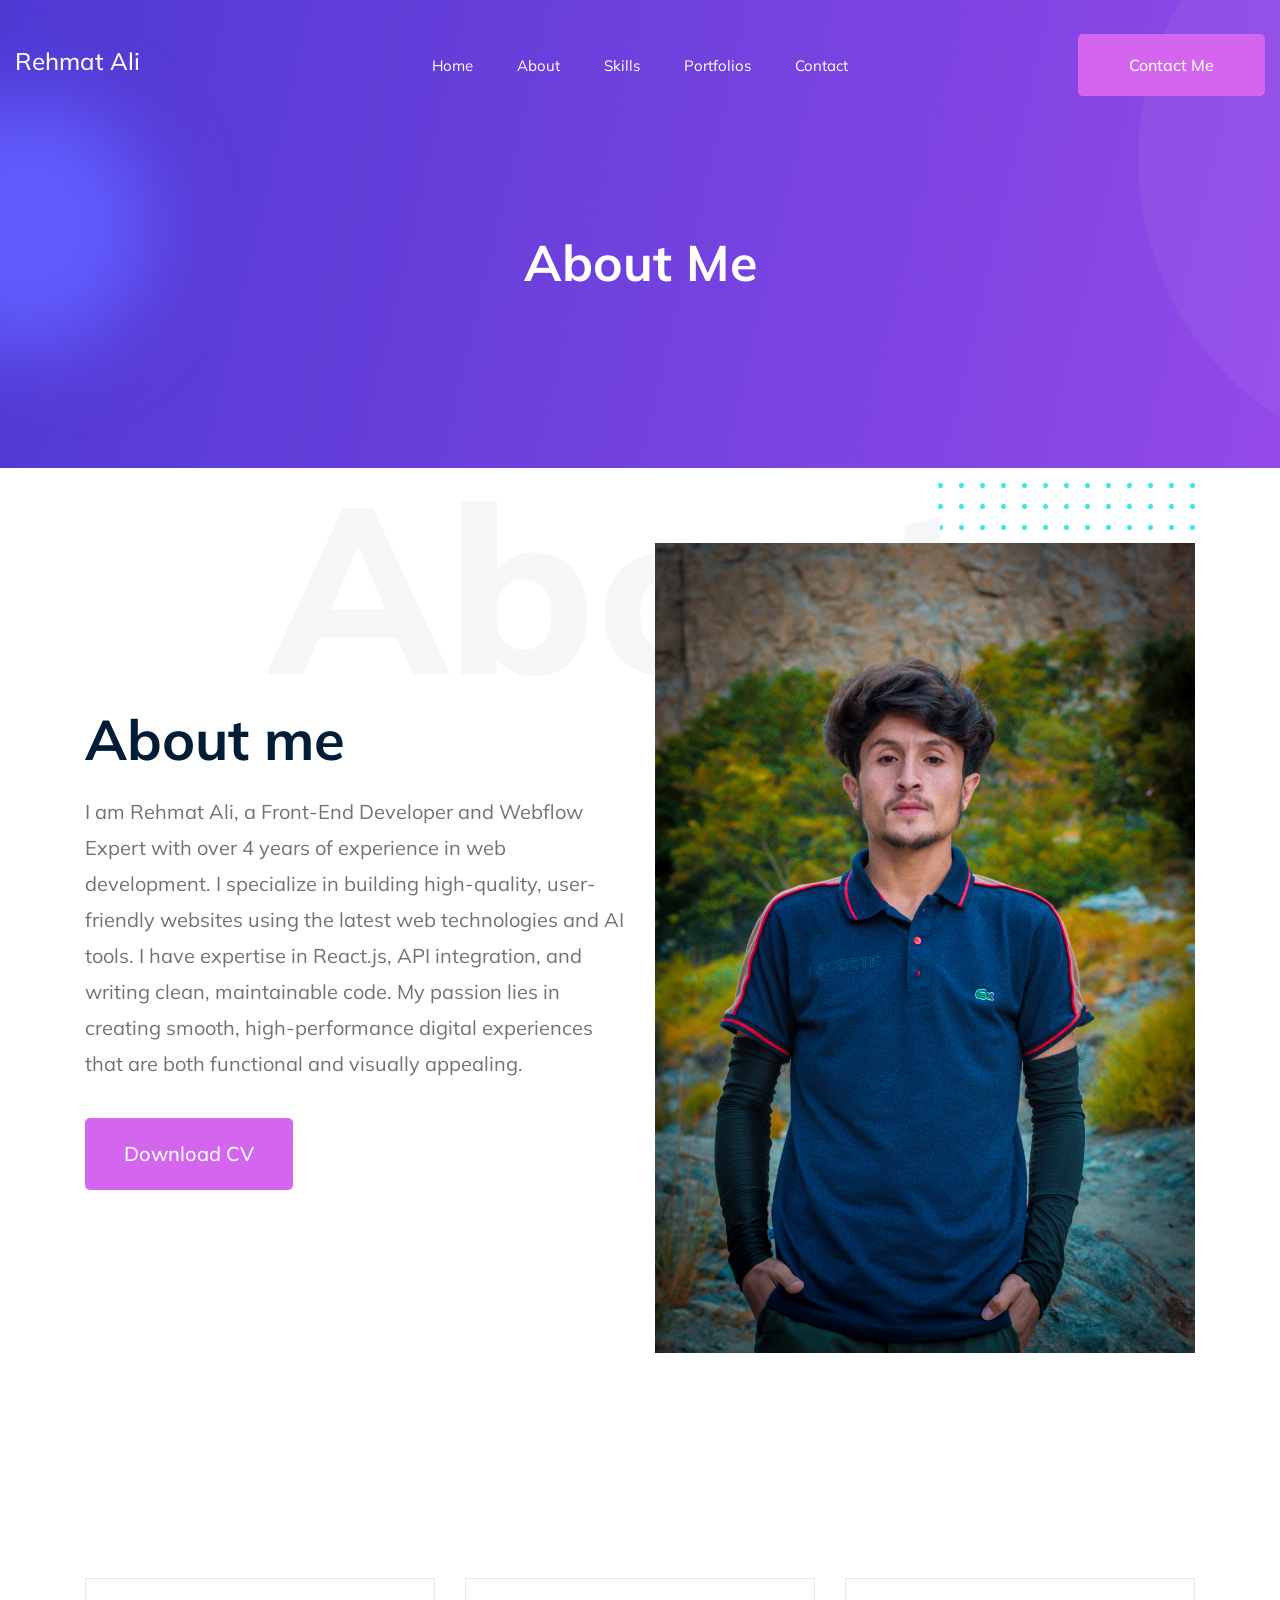
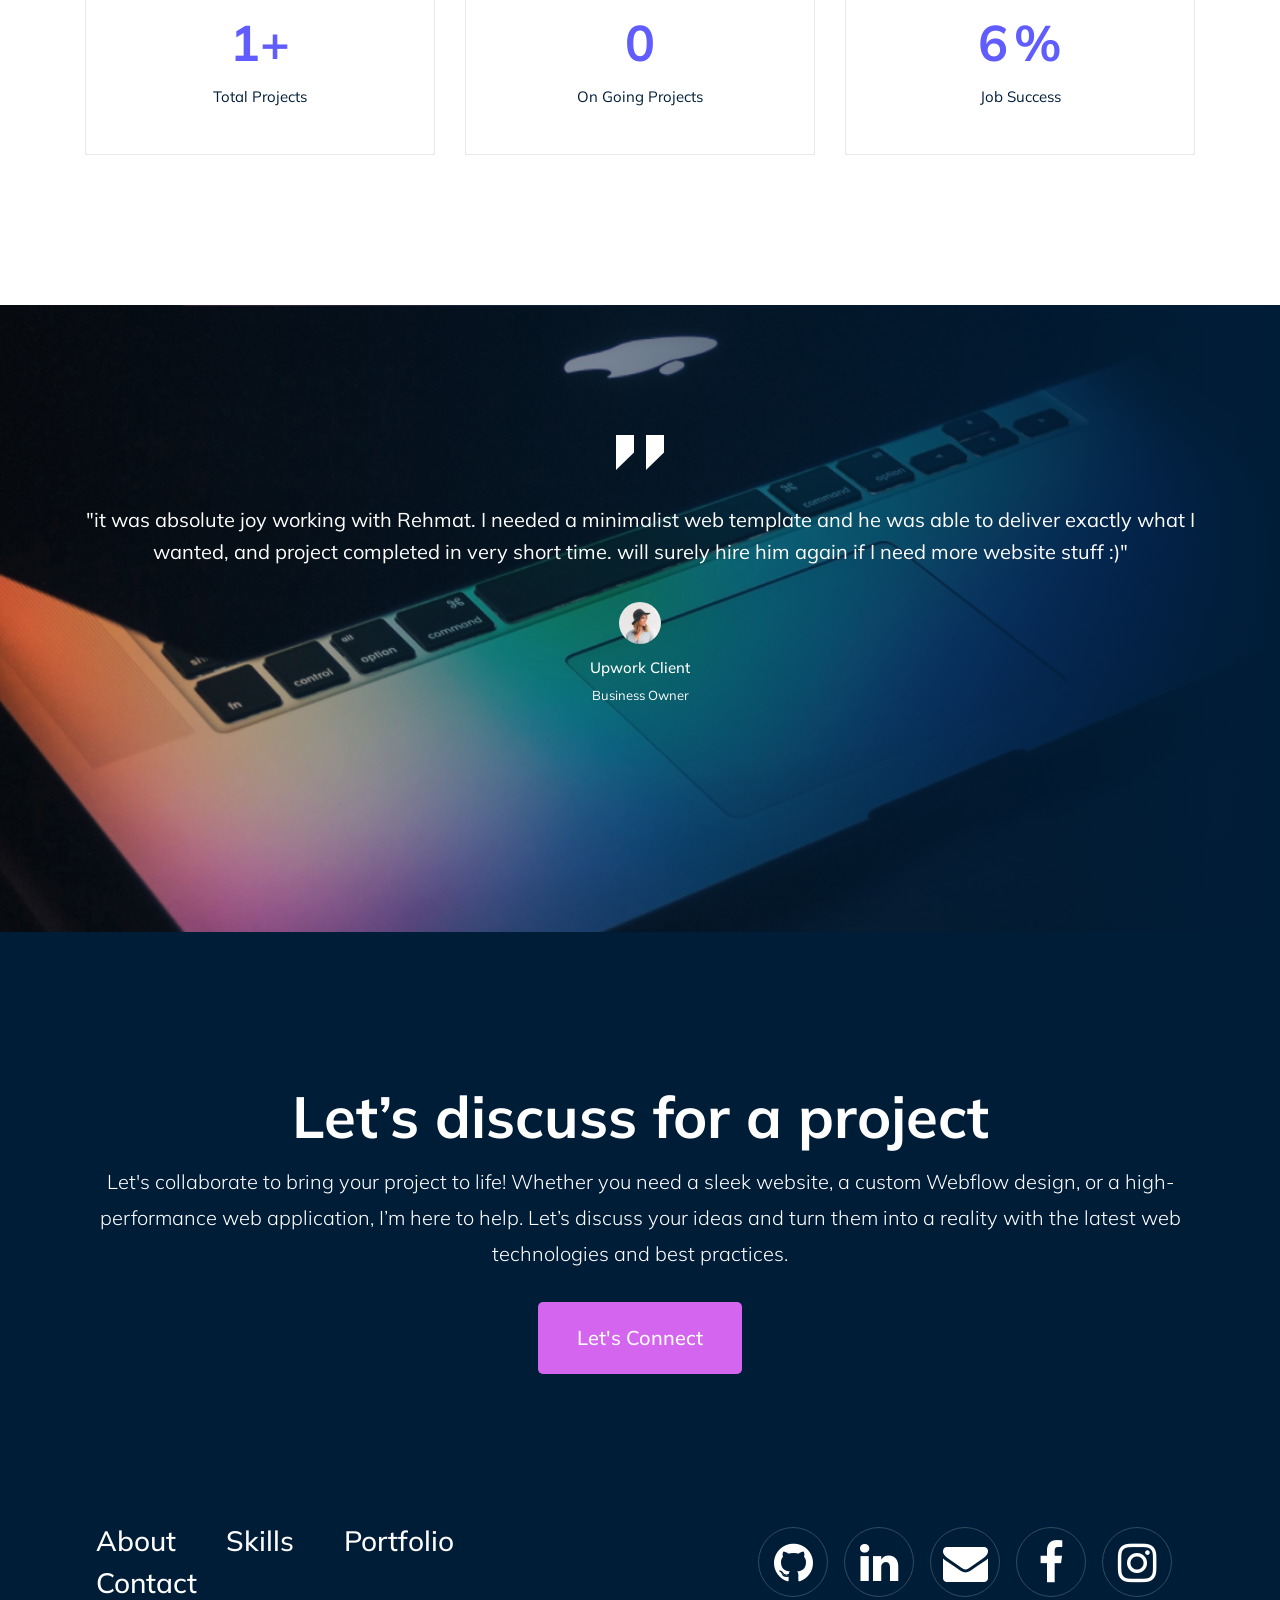
==== commit 0916a554: "updated-portfolio" ====
--- a/about.html
+++ b/about.html
@@ -36,7 +36,7 @@
                         <div class="col-xl-3 col-lg-2">
                             <div class="logo">
                                 <a href="index.html">
-                                    <h1 class="text-light">Rehmat Ali</h1>
+                                    <h3 class="text-light">Rehmat Ali</h3>
                                 </a>
                             </div>
                         </div>
--- a/css/style.css
+++ b/css/style.css
@@ -1049,7 +1049,7 @@
 .header-area .main-header-area .Appointment .book_btn a {
   background: #D465EF;
   padding: 20px 50px;
-  font-size: 26px;
+  font-size: 16px;
   font-weight: 500;
   border: 1px solid #D465EF;
   color: #fff;
@@ -1086,13 +1086,13 @@
 .header-area .main-header-area .main-menu ul li {
   display: inline-block;
   position: relative;
-  margin: 0 34px;
+  margin: 0 20px;
 }
 
 /* line 157, ../../Arafath/CL/CL October/218 PORTFOLIO/HTML/scss/_header.scss */
 .header-area .main-header-area .main-menu ul li a {
   color: #fff;
-  font-size: 30px;
+  font-size: 16px;
   text-transform: capitalize;
   font-weight: 400;
   display: inline-block;
@@ -1589,7 +1589,7 @@
 .slider_area .single_slider .slider_text h3 {
   color: #FFF;
   font-family: "Muli", sans-serif;
-  font-size: 90px;
+  font-size: 50px;
   text-transform: capitalize;
   font-weight: 700;
   line-height: 82px;
@@ -1625,7 +1625,7 @@
 @media (max-width: 767px) {
   /* line 141, ../../Arafath/CL/CL October/218 PORTFOLIO/HTML/scss/_slider.scss */
   .slider_area .single_slider .slider_text h3 {
-    font-size: 30px;
+    font-size: 20px;
     line-height: 35px;
   }
 }
@@ -1649,7 +1649,7 @@
 
 /* line 180, ../../Arafath/CL/CL October/218 PORTFOLIO/HTML/scss/_slider.scss */
 .slider_area .single_slider .slider_text span {
-  font-size: 30px;
+  font-size: 18px;
   font-weight: 400;
   color: #FFFFFF;
   position: relative;
